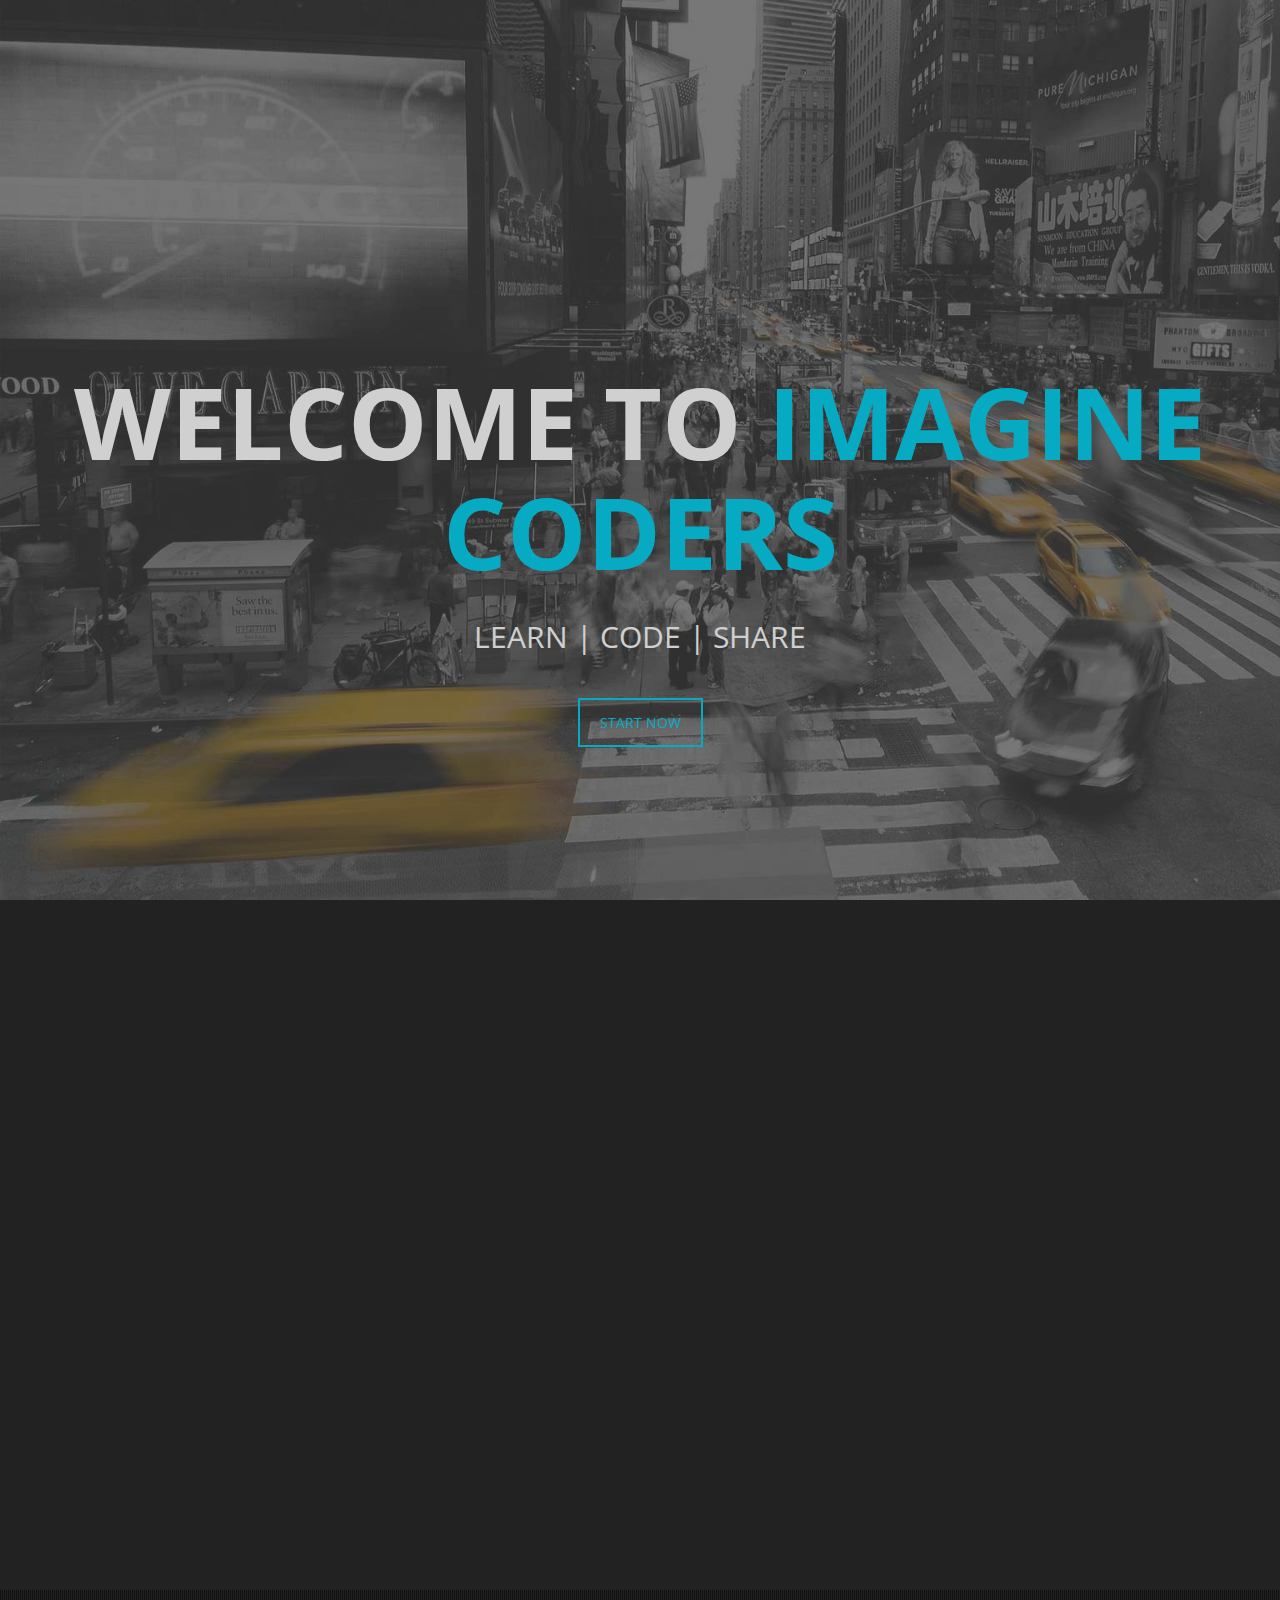
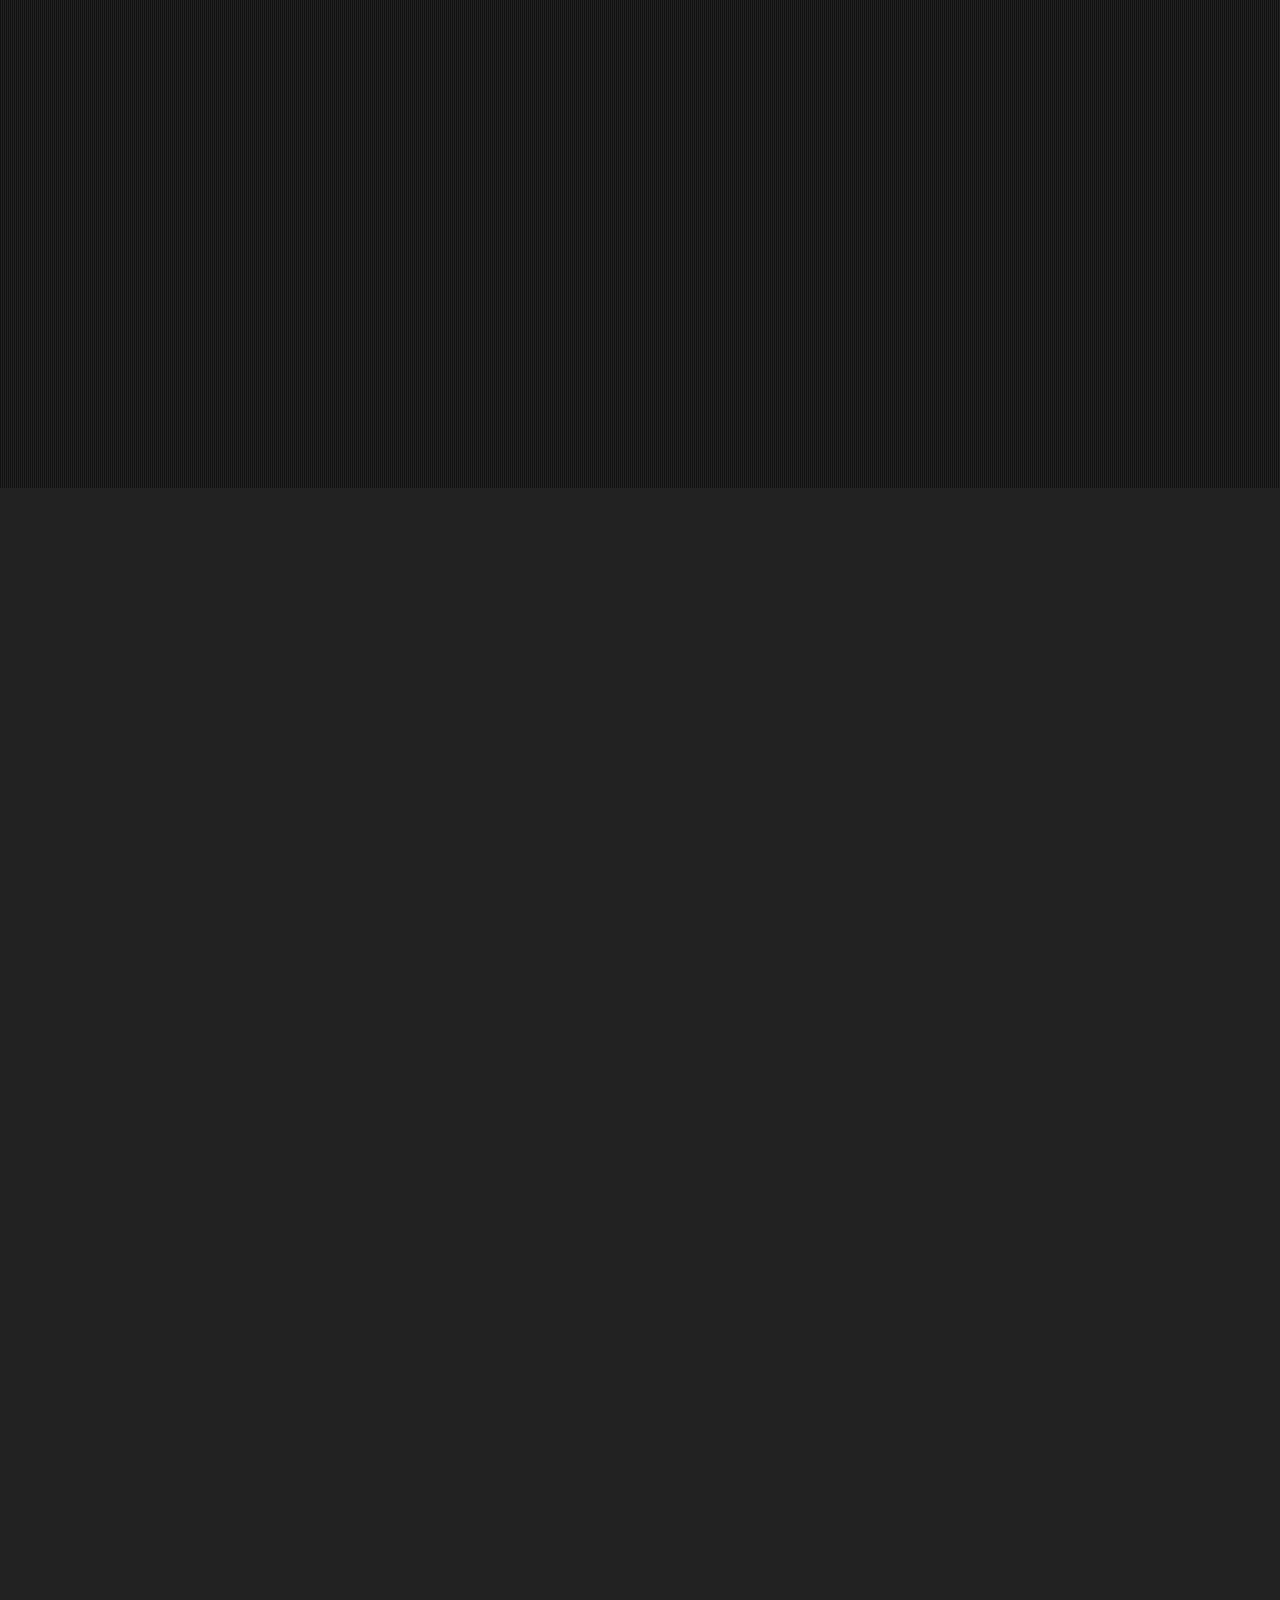
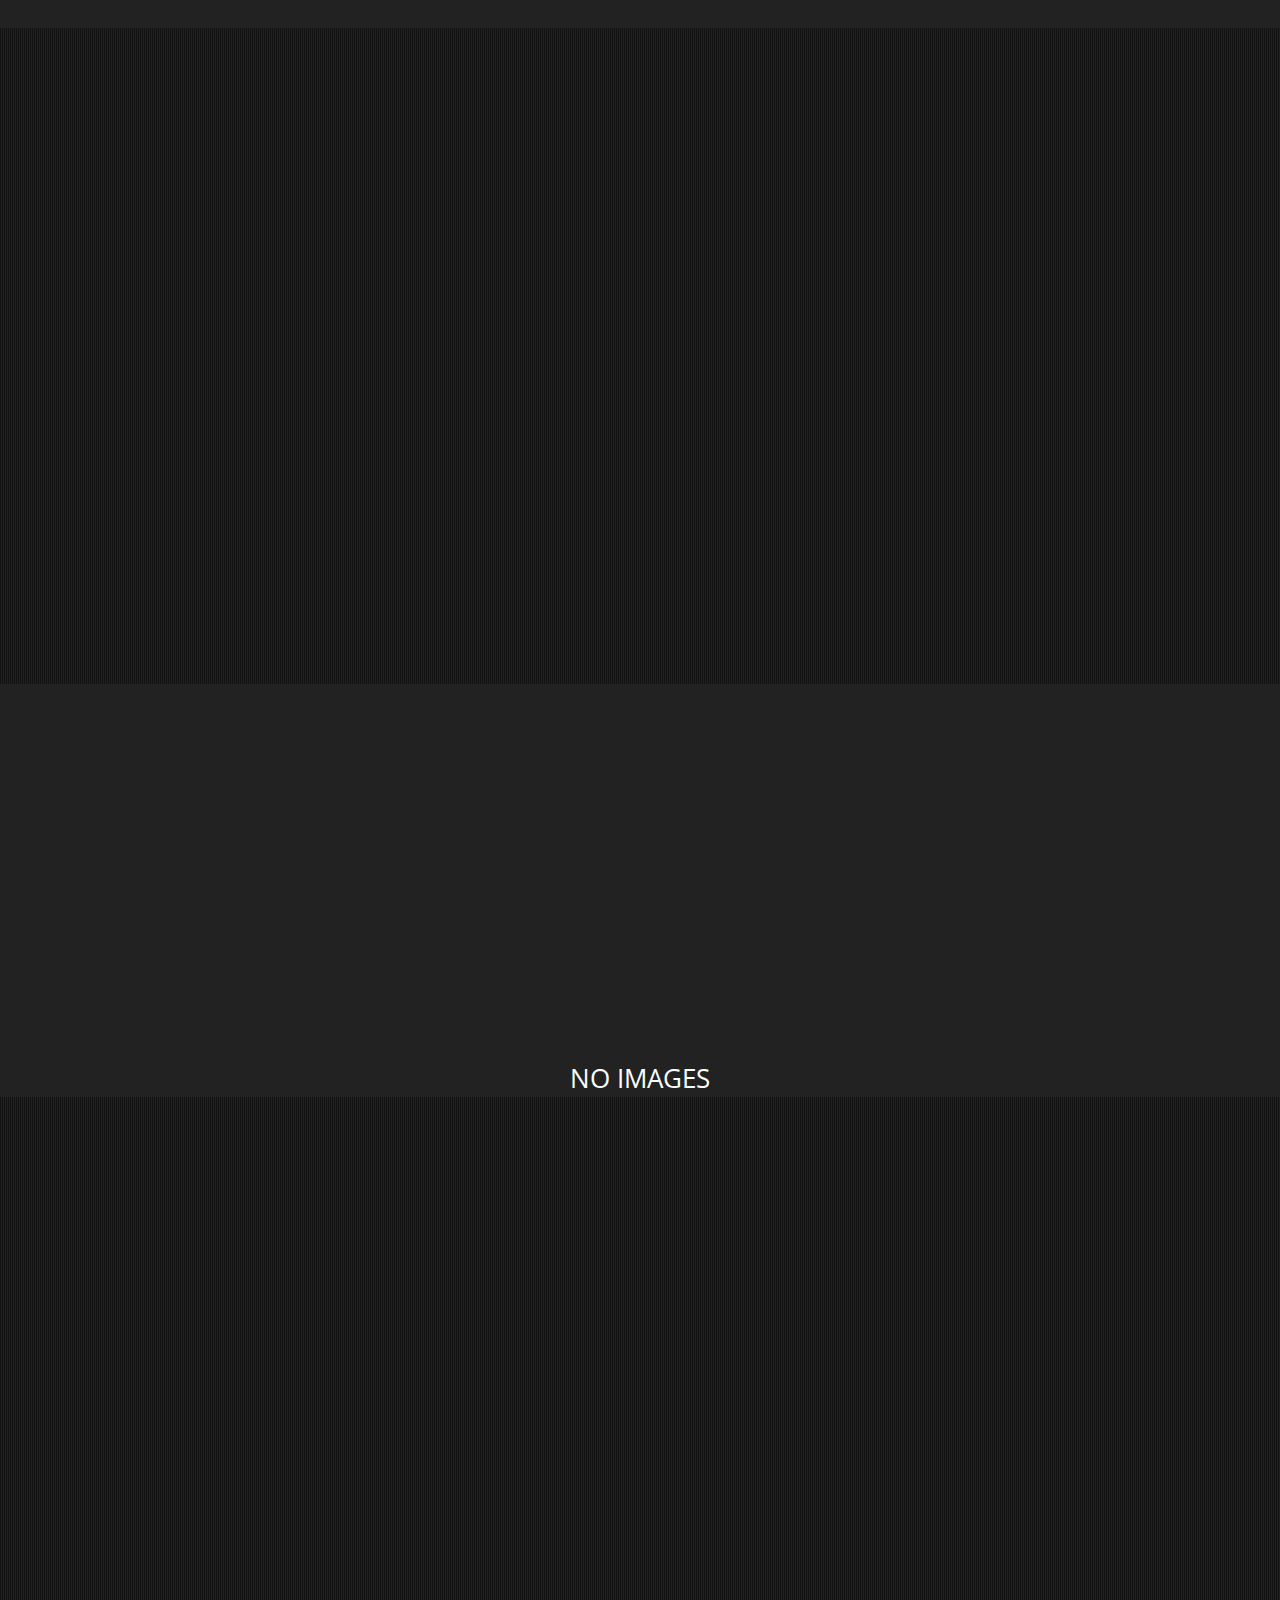
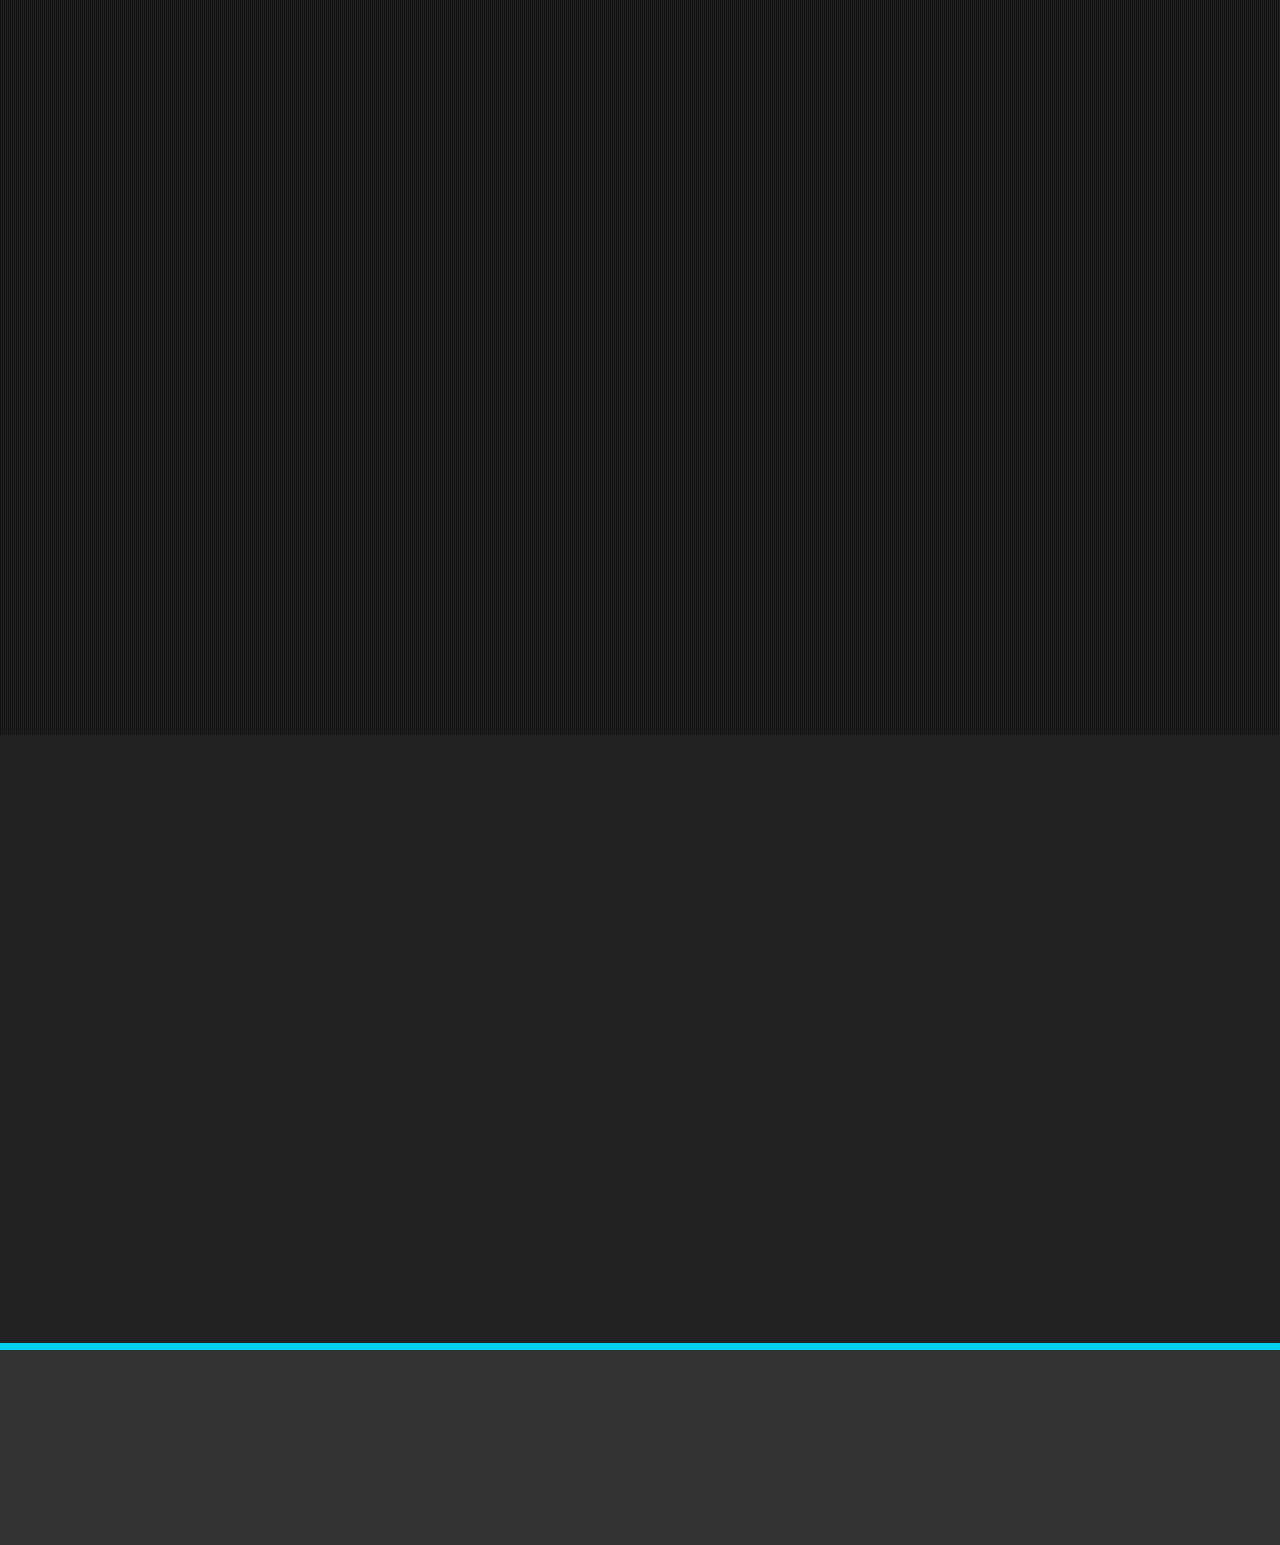
==== index.html @ a23b88d6 "first commit" ====
<!DOCTYPE html>
	<html lang="en">
	<head>
	<meta http-equiv="content-type" content="text/html; charset=UTF-8">
	<meta name="viewport" content="width=device-width, initial-scale=1.0, maximum-scale=1, user-scalable=no">
    <meta charset="utf-8">
    <title>HOME</title>
    <meta name="description" content="Xlight Bootstrap Responsive HTML5/CSS3 Template">
    <meta name="author" content="Andsolutions.it">
    <meta name="description" content="">
	
    <link href="css/bootstrap.min.css" rel="stylesheet">
	<link href="css/bootstrap-theme.min.css" rel="stylesheet">
	<link href="css/animate.min.css" rel="stylesheet" >	
	<link href="css/font-awesome.min.css" rel="stylesheet">	
	<link href="css/prettyPhoto.css" rel="stylesheet">
	
	<link href="css/theme.css" rel="stylesheet">	
	<link href="css/responsive.css" rel="stylesheet">
	<link href="css/colors/blue.css" rel="stylesheet" class="colors">


	<!-- Google Font -->
    <link href='http://fonts.googleapis.com/css?family=Open+Sans:400,700' rel='stylesheet' type='text/css'>
	<link href='http://fonts.googleapis.com/css?family=Open+Sans+Condensed:300,700' rel='stylesheet' type='text/css'>
    
	<!-- Favicons -->
    <link rel="shortcut icon" href="images/ico/favicon1.jpeg">	
    <link rel="apple-touch-icon" href="images/ico/apple-icon.jpeg">
    <link rel="apple-touch-icon" sizes="72x72" href="images/ico/apple-icon.jpeg">
    <link rel="apple-touch-icon" sizes="114x114" href="images/ico/apple-icon.jpeg">
    <link rel="apple-touch-icon" sizes="144x144" href="images/ico/apple-icon.jpeg">

</head>

<body data-spy="scroll" data-target="#mynav" data-offset="85">

<!-- Preloader --> 
<div id="preloader">
	<div id="status">
		<div class="spinner">
			  <div class="rect1"></div>
			  <div class="rect2"></div>
			  <div class="rect3"></div>
			  <div class="rect4"></div>
			  <div class="rect5"></div>
		</div>
	</div>
</div>
<!-- End Preloader -->

<header>

<!-- Bootstrap Menu -->
<div id="navigation">
	<div class="navbar-wrapper">
		<nav class="navbar-inverse navbar-static-top" role="navigation">
			<div class="container">
				<div class="row">
					<div class="navbar-header">
					
						<button type="button" class="navbar-toggle" data-toggle="collapse" data-target=".navbar-collapse">
						<span class="icon-bar"></span>
						<span class="icon-bar"></span>
						<span class="icon-bar"></span>
						</button>
						<a class="navbar-brand" href="#"></a>
						
					</div>
					<div id="mynav" class="navbar-collapse collapse">
						<ul class="nav navbar-nav main-nav-list">
							<li><a href="#home">Home</a></li>
							<li><a href="#about">About</a></li>
							<li><a href="#team">Team</a></li>
							<li><a href="#works">Works</a></li>
							<li><a href="#contacts">Contact</a></li>
							<li><a href="login.html">Admin</a></li>							
						</ul>
					</div>		
				</div>
			</div>
		</nav>
	</div>
</div>
<!-- End Bootstrap Menu -->

<!-- Slider -->
<section id="home">
    <div id="home-slider" class="carousel slide carousel-fade" data-ride="carousel">
        <div class="carousel-inner">
			<div class="item active" style="background-image: url(images/slider/bg-1.jpg)"> <!-- Change Image -->
				<div class="caption">
					<h1 class="animated fadeInLeftBig">Welcome to <strong>IMAGINE CODERS</strong></h1>
					<p class="animated fadeInRightBig">LEARN | CODE | SHARE</p>
					<a data-scroll class="learn-more animated fadeInUpBig" href="#about">Start now</a>
				</div>
			</div>
			<div class="item" style="background-image: url(images/slider/bg-2.jpg)"> <!-- Change Image -->
				<div class="caption">
					<h1 class="animated fadeInLeftBig"><strong>Creative</strong> and passion</h1>
					<p class="animated fadeInRightBig">Built in WEB & HARDWARES</p>
					<a data-scroll class="learn-more animated fadeInUpBig" href="#about">Start now</a>
				</div>
			</div>
			<div class="item" style="background-image: url(images/slider/bg-3.jpg)"> <!-- Change Image -->
				<div class="caption">
					<h1 class="animated fadeInLeftBig">We love <strong>Simplicity</strong></h1>
					<p class="animated fadeInRightBig">Ready to Start</p>
					<a data-scroll class="learn-more animated fadeInUpBig" href="#about">Start now</a>
				</div>
			</div>
        </div>
        <a class="left-control" href="#home-slider" data-slide="prev"><i class="fa fa-angle-left"></i></a>
        <a class="right-control" href="#home-slider" data-slide="next"><i class="fa fa-angle-right"></i></a>
    </div>	
</section>
<!-- End Slider -->

</header>
	
<!-- About Xlight -->
<section class="section-wrapper" id="about">
	<div class="about-us">
		<div class="why-us">	  
			<div class="container">	  
				<div class="row">
					<!-- Block Title -->
					<div class="section-title wow fadeInUp" data-wow-duration="1s" data-wow-delay="300ms">			
						<h1><span>ABOUT IMAGINE CODERS</span></h1>							
					</div>
					<div class="element-title wow fadeInDown" data-wow-duration="1s" data-wow-delay="300ms">			
						<h1>Why Choose Us ?</h1>
						<h3>We Are Crazy <span class="main-color">Developers</span> Who Thinks To Change The <span class="main-color">Future</span></h3>
					</div>
					<!-- End Block Title -->
					<!-- About Us Icons -->
					<div class="wrapper-why-us">
						<div class="col-lg-4 col-sm-4 wow fadeInDown" data-wow-duration="1s" data-wow-delay="300ms">
							<i class="hovicon effect-1 sub-a"><b class="fa fa-flask"></b></i>
							<h2>CREATIVE TEAM</h2>
							<p>We Are Creative Team And Make Creative Things.</p>
						</div>
						<div class="col-lg-4 col-sm-4 wow fadeInDown" data-wow-duration="1s" data-wow-delay="450ms">
							<i class="hovicon effect-1 sub-a"><b class="fa fa-heart-o"></b></i>
							<h2>MODERN DESIGN</h2>
							<p>We Are Customer Friendly. We Can Do Better Above From Your Expectation </p>
						</div>
						<div class="col-lg-4 col-sm-4 wow fadeInDown" data-wow-duration="1s" data-wow-delay="600ms">
							<i class="hovicon effect-1 sub-a"><b class="fa fa-tablet"></b></i>
							<h2>RESPONSIVE PROJECT</h2>
							<p>We Are Responsive Team Make Responcive Projects</p>
						</div>
					</div>
					<!-- End About Us Icons -->
				</div>
			</div>
		</div>
	</div>
	<!-- End About Xlight -->


	<!-- Facts --> 
	<div class="facts parallax">
		<div class="overlay">
			<div class="wrapper-block-facts">
				<div class="container">	  
					<div class="row">
						<div class="element-title">			
							<h1 class="main-color wow fadeInUp" data-wow-duration="1s" data-wow-delay="300ms">Some Fun Facts</h1>
							<h3 class="white-color wow fadeInDown" data-wow-duration="1s" data-wow-delay="300ms">We Are Naughty And Beauty</h3>
						</div>
					</div>
					<div class="row">
						<div class="wrapper-number">	  
							<div class="col-lg-3 col-md-3">
								<div class="number wow fadeInRight" data-wow-duration="1s" data-wow-delay="300ms">
									<p class="timer" data-from="0" data-to="612" data-speed="2000">612</p>								
								</div>
								<div class="number-title wow fadeInDown" data-wow-duration="1s" data-wow-delay="300ms">
									CUPS OF COFFEE
								</div>
							</div>
							<div class="col-lg-3 col-md-3">
								<div class="number wow fadeInRight" data-wow-duration="1s" data-wow-delay="450ms">
									<p class="timer" data-from="0" data-to="0" data-speed="2000">0</p>		
								</div>
								<div class="number-title wow fadeInDown" data-wow-duration="1s" data-wow-delay="450ms">
									HAPPY CLIENTS
								</div>
							</div>
							<div class="col-lg-3 col-md-3">
								<div class="number wow fadeInRight" data-wow-duration="1s" data-wow-delay="600ms">
									<p class="timer" data-from="0" data-to="957" data-speed="2000">300</p>		
								</div>
								<div class="number-title wow fadeInDown" data-wow-duration="1s" data-wow-delay="600ms">
									SONG LISTENED
								</div>
							</div>
							<div class="col-lg-3 col-md-3">
								<div class="number wow fadeInRight" data-wow-duration="1s" data-wow-delay="750ms">
									<p class="timer" data-from="0" data-to="500" data-speed="2000">8912</p>		
								</div>
								<div class="number-title wow fadeInDown" data-wow-duration="1s" data-wow-delay="750ms">
									ROWS OF CODE
								</div>
							</div>
						</div>
					</div>
				</div>
			</div>
		</div>
	</div>
	<!-- End Facts --> 

</section> 
<!-- End About Section --> 

<!-- Team Section --> 
<section class="section-wrapper" id="team">
	<div class="team">
		<!-- Block Title -->
		<div class="meet-the-team">			
			<div class="element-title">			
				<div class="row">	 		
					<div class="container">	 
					<div class="section-title wow fadeInDown" data-wow-duration="1s" data-wow-delay="300ms">			
						<h1><span>MEET THE TEAM</span></h1>								
					</div>					
						<h1 class="wow fadeInUp" data-wow-duration="1s" data-wow-delay="300ms">Our Creative Team</h1>
						<h3 class=" wow fadeInUp" data-wow-duration="1s" data-wow-delay="300ms">This Is Our <span class="main-color">Team</span>, This Is Our <span class="main-color">Family</span></h3>
					</div>
				</div>
			</div>
			<!-- End Block Title -->
			<div class="row">
				<div class="container">	
					<div class="wrapper-team">				
						<div class="col-lg-3 col-md-3">
							<div class="team-member">
								<div class="team-member-holder wow flipInY" data-wow-duration="1s" data-wow-delay="300ms">
									<div class="team-member-image">
										<img src="images/team/sam.jpg" alt="" /> <!-- Change Image -->	
										<div class="team-overlay">
											<div class="img-overlay"></div>
										</div>
										<div class="overlay-content"> 
											<div class="team-member-social-list">
												<a class="team-member-social-list-item" href="#"><i class="fa fa-facebook"></i></a>
												<a class="team-member-social-list-item" href="#"><i class="fa fa-twitter"></i></a>
												<a class="team-member-social-list-item" href="#"><i class="fa fa-envelope"></i></a>
											</div>
											<a class="view-profile profile-read-more" href="#" data-single_url="Admin/sam.html">Profile</a>										
										</div>
									</div>
									<div class="team-member-meta">
										<h4 class="team-member-name"><span class="main-color">S</span>am <span class="main-color">N</span>oyal</h4>
										<div class="team-member-role">CEO & Founder</div>
									</div>
								</div>
							</div>
						</div>
						<div class="col-lg-3 col-md-3">
							<div class="team-member">
								<div class="team-member-holder wow flipInY" data-wow-duration="1s" data-wow-delay="500ms">
									<div class="team-member-image">
										<img src="images/team/sanjay.jpg" alt="" /> <!-- Change Image -->	
										<div class="team-overlay">
											<div class="img-overlay"></div>
										</div>
										<div class="overlay-content"> 
											<div class="team-member-social-list">
												<a class="team-member-social-list-item" href="#"><i class="fa fa-facebook"></i></a>
												<a class="team-member-social-list-item" href="#"><i class="fa fa-twitter"></i></a>
												<a class="team-member-social-list-item" href="#"><i class="fa fa-envelope"></i></a>
											</div>
											<a class="view-profile profile-read-more" href="#" data-single_url="Admin/sanjay.html">Profile</a>										
										</div>
									</div>
									<div class="team-member-meta">
										<h4 class="team-member-name"><span class="main-color">S</span>anjay <span class="main-color">K</span>umar</h4>
										<div class="team-member-role">Android Developer</div>
									</div>
								</div>
							</div>
						</div>
						<div class="col-lg-3 col-md-3">
							<div class="team-member">
								<div class="team-member-holder wow flipInY" data-wow-duration="1s" data-wow-delay="800ms">
									<div class="team-member-image">
										<img src="images/team/swetha.jpg" alt="" /> <!-- Change Image -->	
										<div class="team-overlay">
											<div class="img-overlay"></div>
										</div>
										<div class="overlay-content"> 
											<div class="team-member-social-list">
												<a class="team-member-social-list-item" href="#"><i class="fa fa-facebook"></i></a>
												<a class="team-member-social-list-item" href="#"><i class="fa fa-twitter"></i></a>
												<a class="team-member-social-list-item" href="#"><i class="fa fa-envelope"></i></a>
											</div>
											<a class="view-profile profile-read-more" href="#" data-single_url="Admin/swetha.html">Profile</a>											
										</div>
									</div>
									<div class="team-member-meta">
										<h4 class="team-member-name"><span class="main-color">S</span>wetha</h4>
										<div class="team-member-role">ML & AI Developer</div>
									</div>
								</div>
							</div>
						</div>
						<div class="col-lg-3 col-md-3">
							<div class="team-member">
								<div class="team-member-holder wow flipInY" data-wow-duration="1s" data-wow-delay="1100ms">
									<div class="team-member-image">
										<img src="images/team/pavithra.jpg" alt="" /> <!-- Change Image -->	
										<div class="team-overlay">
											<div class="img-overlay"></div>
										</div>
										<div class="overlay-content"> 
											<div class="team-member-social-list">
												<a class="team-member-social-list-item" href="#"><i class="fa fa-facebook"></i></a>
												<a class="team-member-social-list-item" href="#"><i class="fa fa-twitter"></i></a>
												<a class="team-member-social-list-item" href="#"><i class="fa fa-envelope"></i></a>
											</div>
											<a class="view-profile profile-read-more" href="#" data-single_url="Admin/pavithra.html">Profile</a>										
										</div>
									</div>
									<div class="team-member-meta">
										<h4 class="team-member-name"><span class="main-color">P</span>avithra </h4>
										<div class="team-member-role">Site Manager</div>
									</div>
								</div>
							</div>
						</div>
						<div class="col-lg-3 col-md-3">
							<div class="team-member">
								<div class="team-member-holder wow flipInY" data-wow-duration="1s" data-wow-delay="300ms">
									<div class="team-member-image">
										<img src="images/team/narmadha.jpg" alt="" /> <!-- Change Image -->	
										<div class="team-overlay">
											<div class="img-overlay"></div>
										</div>
										<div class="overlay-content"> 
											<div class="team-member-social-list">
												<a class="team-member-social-list-item" href="#"><i class="fa fa-facebook"></i></a>
												<a class="team-member-social-list-item" href="#"><i class="fa fa-twitter"></i></a>
												<a class="team-member-social-list-item" href="#"><i class="fa fa-envelope"></i></a>
											</div>
											<a class="view-profile profile-read-more" href="#" data-single_url="Admin/narmadha.html">Profile</a>										
										</div>
									</div>
									<div class="team-member-meta">
										<h4 class="team-member-name"><span class="main-color">N</span>armatha </h4>
										<div class="team-member-role">Database Administrator</div>
									</div>
								</div>
							</div>
						</div>
						<div class="col-lg-3 col-md-3">
							<div class="team-member">
								<div class="team-member-holder wow flipInY" data-wow-duration="1s" data-wow-delay="500ms">
									<div class="team-member-image">
										<img src="images/team/sriram.jpg" alt="" /> <!-- Change Image -->	
										<div class="team-overlay">
											<div class="img-overlay"></div>
										</div>
										<div class="overlay-content"> 
											<div class="team-member-social-list">
												<a class="team-member-social-list-item" href="#"><i class="fa fa-facebook"></i></a>
												<a class="team-member-social-list-item" href="#"><i class="fa fa-twitter"></i></a>
												<a class="team-member-social-list-item" href="#"><i class="fa fa-envelope"></i></a>
											</div>
											<a class="view-profile profile-read-more" href="#" data-single_url="Admin/sriram.html">Profile</a>										
										</div>
									</div>
									<div class="team-member-meta">
										<h4 class="team-member-name"><span class="main-color">S</span>riram </h4>
										<div class="team-member-role">Network Manager</div>
									</div>
								</div>
							</div>
						</div>
						<div class="col-lg-3 col-md-3">
							<div class="team-member">
								<div class="team-member-holder wow flipInY" data-wow-duration="1s" data-wow-delay="800ms">
									<div class="team-member-image">
										<img src="images/team/swathi.jpeg" alt="" /> <!-- Change Image -->	
										<div class="team-overlay">
											<div class="img-overlay"></div>
										</div>
										<div class="overlay-content"> 
											<div class="team-member-social-list">
												<a class="team-member-social-list-item" href="#"><i class="fa fa-facebook"></i></a>
												<a class="team-member-social-list-item" href="#"><i class="fa fa-twitter"></i></a>
												<a class="team-member-social-list-item" href="#"><i class="fa fa-envelope"></i></a>
											</div>
											<a class="view-profile profile-read-more" href="#" data-single_url="Admin/swathi.html">Profile</a>											
										</div>
									</div>
									<div class="team-member-meta">
										<h4 class="team-member-name"><span class="main-color">S</span>wathi </h4>
										<div class="team-member-role">IoT Developer</div>
									</div>
								</div>
							</div>
						</div>
						<div class="col-lg-3 col-md-3">
							<div class="team-member">
								<div class="team-member-holder wow flipInY" data-wow-duration="1s" data-wow-delay="1100ms">
									<div class="team-member-image">
										<img src="images/team/vasuki.jpeg" alt="" /> <!-- Change Image -->	
										<div class="team-overlay">
											<div class="img-overlay"></div>
										</div>
										<div class="overlay-content"> 
											<div class="team-member-social-list">
												<a class="team-member-social-list-item" href="#"><i class="fa fa-facebook"></i></a>
												<a class="team-member-social-list-item" href="#"><i class="fa fa-twitter"></i></a>
												<a class="team-member-social-list-item" href="#"><i class="fa fa-envelope"></i></a>
											</div>
											<a class="view-profile profile-read-more" href="#" data-single_url="Admin/vasuki.html">Profile</a>										
										</div>
									</div>
									<div class="team-member-meta">
										<h4 class="team-member-name"><span class="main-color">V</span>asuki </h4>
										<div class="team-member-role">Script Developer</div>
									</div>
								</div>
							</div>
						</div>
					</div>
				</div>
			</div>
		</div>
		<!-- Profile Team -->
		<div id="team-single-wrap">
			<div id="team-single">
			</div>
		</div>
		<!-- End Profile Team -->	
	</div>
	
	<!-- Skills -->
	<div class="skills parallax">
		<div class="overlay">
			<div class="wrapper-block-skills">
				<!-- Block Title -->
				<div class="element-title">	
					<div class="row">	 		
						<div class="container">	 		
							<h1 class="main-color wow fadeInDown" data-wow-duration="1s" data-wow-delay="300ms">OUR CRAZY SKILLS</h1>
							<h3 class="white-color wow fadeInUp" data-wow-duration="1s" data-wow-delay="300ms">We Are Not A Students... We Are Code Legends.</h3>
						</div>
					</div>
				</div>
				<!-- End Block Title -->
				<div class="row">
					<div class="container">	 		
						<div class="wrapper-count">
							<div class="col-lg-3 col-md-3">
								<!-- SKILL ONE -->
								<div class="skill wow fadeInRight" data-wow-duration="1s" data-wow-delay="300ms">
									<input type="text" class="knob" value="80">
									<h4>Web Design</h4>
								</div>
							</div>
							<div class="col-lg-3 col-md-3">
								<!-- SKILL TWO -->
								<div class="skill wow fadeInRight" data-wow-duration="1s" data-wow-delay="500ms">
									<input type="text" class="knob" value="45">
									<h4>Database</h4>
								</div>
							</div>
							<div class="col-lg-3 col-md-3">
								<!-- SKILL THREE -->
								<div class="skill wow fadeInRight" data-wow-duration="1s" data-wow-delay="800ms">
									<input type="text" class="knob" value="70">
									<h4>IoT</h4>
								</div>
							</div>
							<div class="col-lg-3 col-md-3">
								<!-- SKILL Four -->
								<div class="skill wow fadeInRight" data-wow-duration="1s" data-wow-delay="1100ms">
									<input type="text" class="knob" value="50">
									<h4>Robotics</h4>
								</div>
							</div>
							<div class="col-lg-3 col-md-3">
								<!-- SKILL Four -->
								<div class="skill wow fadeInRight" data-wow-duration="1s" data-wow-delay="1100ms">
									<input type="text" class="knob" value="30">
									<h4>Network</h4>
								</div>
							</div>
							<div class="col-lg-3 col-md-3">
								<!-- SKILL Four -->
								<div class="skill wow fadeInRight" data-wow-duration="1s" data-wow-delay="1100ms">
									<input type="text" class="knob" value="70">
									<h4>Java</h4>
								</div>
							</div>
							<div class="col-lg-3 col-md-3">
								<!-- SKILL Four -->
								<div class="skill wow fadeInRight" data-wow-duration="1s" data-wow-delay="1100ms">
									<input type="text" class="knob" value="40">
									<h4>ML</h4>
								</div>
							</div>
							<div class="col-lg-3 col-md-3">
								<!-- SKILL Four -->
								<div class="skill wow fadeInRight" data-wow-duration="1s" data-wow-delay="1100ms">
									<input type="text" class="knob" value="10">
									<h4>AI</h4>
								</div>
							</div>
						</div>
					</div>
				</div>
				</div>
		</div>
	</div>
	<!-- End Skills -->
	
</section> 
<!-- End Team Section --> 


<!-- Works Section --> 
<section class="section-wrapper" id="works">
	<div class="works">
		<!-- Block Title -->	
		<div class="element-title">			
			<div class="row">	 		
				<div class="container">
					<div class="section-title wow fadeInDown" data-wow-duration="1s" data-wow-delay="300ms">			
						<h1><span>OUR Works</span></h1>							
					</div>				
					<h1 class="wow fadeInUp" data-wow-duration="1s" data-wow-delay="300ms">Our Awesome Pictures</h1>
					<h3 class="wow fadeInUp" data-wow-duration="1s" data-wow-delay="300ms">These Are Our <span class="main-color">Works</span>, Made With <span class="main-color">Love & Passion</span></h3>	
				</div>
			</div>
		</div>
		<!-- End Block Title -->
		<div class="row">
			<div class="container-fluid">	 		
				<div class="wrapper-works">
					<div class="portfoliO">
						<ul id="filters" class="wow fadeInRight" data-wow-duration="1s" data-wow-delay="300ms">
						  <li><span class="filter" data-filter=".category-1">IMAGES</span></li>
						</ul>
						<div class="portfolio-wrap">
							<div class="myport wow fadeInDown" data-wow-duration="1s" data-wow-delay="600ms">
								<div class="mix category-1 portfolio" data-myorder="1">
									<div class="img-holder">
										<a class="folio-read-more" href="#" data-single_url="portfolio-single-image.html" title="This is the description">
											<img class="" src="" alt=""> <!-- Change Image -->
											<div class="works-overlay">
												<div class="img-overlay"></div>
											</div>		
											<div class="overlay-content"> 
												<div class="works-overlay-category">IMAGE</div>										
												<div class="works-overlay-text">Single Image</div>										
												<div class="works-overlay-icon"><i class="fa fa-image"></i></div>										
											</div>	
										</a>
									</div>		  
								</div>							
								<div class="gap"></div>
								<div class="gap"></div>
							</div>
						</div>
					</div>		
				</div>
			</div>
		</div>
		<!-- Single Project -->
		<div id="works-single-wrap">
			<div id="works-single">
			</div>
		</div>
		<div class="overlay-content1">
		<div class="works-overlay-category">NO IMAGES</div>
		</div>
		<!-- End Single Project -->	
	</div>

	<!-- Partners -->
	<div class="partners parallax">
		<div class="overlay">
			<div class="wrapper-block-partners">
				<!-- Block Title -->
				<div class="element-title">	
					<div class="row">	 		
						<div class="container">	 		
							<h1 class="main-color wow fadeInDown" data-wow-duration="1s" data-wow-delay="300ms">OUR PARTNERS</h1>
							<h3 class="white-color wow fadeInUp" data-wow-duration="1s" data-wow-delay="300ms">Unity Is Strenght... And My Partners Are More Strenght.</h3>
						</div>
					</div>
				</div>
				<!-- End Block Title -->
				<div class="row">
					<div class="container">	 		
						<div class="wrapper-partners">
							<div class="col-lg-3 col-md-3 partners-img wow fadeInRight" data-wow-duration="1s" data-wow-delay="300ms">
								<a href="#"><img src="" alt=""></a> <!-- Change Image -->
							</div>
						</div>
					</div>
				</div>
				<div class="row">
					<div class="container">	 		
						<div class="wrapper-partners">
							<div class="col-lg-3 col-md-3 partners-img wow fadeInRight" data-wow-duration="1s" data-wow-delay="1100ms">
								<a href="#"><img src="" alt=""></a> <!-- Change Image -->
							</div>
						</div>
					</div>
				</div>
			</div>
		</div>
	</div>
	<!-- End Partners -->

</section> 
<!-- End Works Section -->

	<div class="clients parallax">
		<!-- Block Title -->
		<div class="overlay">
		
		
			<div class="wrapper-block-clients">
				<div class="element-title">	
					<div class="row">	 		
						<div class="container">	 		
							<h1 class="main-color wow fadeInDown" data-wow-duration="1s" data-wow-delay="300ms">OUR HAPPY CLIENTS</h1>
							<h3 class="white-color wow fadeInUp" data-wow-duration="1s" data-wow-delay="300ms">Refelection Of Our Imagine Projects.</h3>
						</div>
					</div>
				</div>
				<!-- End Block Title -->
				<div class="row">
					<div class="container">	 		
						<div class="wrapper-clients wow fadeInDown" data-wow-duration="1s" data-wow-delay="500ms">
							<!-- Start Testimonial Slider -->
							<div class="carousel slide carousel-mod" data-ride="carousel" id="testimonial">
								<div class="carousel-inner">
									<!-- Testimonial #1  -->
									<!-- End Testimonial #1  -->
									<!-- Testimonial #2  -->
									<!-- End Testimonial #2  -->									
									<!-- Testimonial #3  -->
									<!-- End Testimonial #3  -->									
								</div>
								<ol class="carousel-indicators">
									<li data-target="#testimonial" data-slide-to="0" class="active"></li>
									<li data-target="#testimonial" data-slide-to="1"></li>
									<li data-target="#testimonial" data-slide-to="2"></li>
								</ol>
							</div>
						</div>
					</div>
				</div>
			</div>
		</div>
	</div>
	
</section> 

	<div class="stay-in parallax">
		<!-- Block Title -->
		<div class="overlay">
			<div class="wrapper-block-stay-in">
				<div class="element-title">	
					<div class="row">	 		
						<div class="container">	 		
							<h1 class="main-color wow fadeInDown" data-wow-duration="1s" data-wow-delay="300ms">Stay in Touch</h1>
							<h3 class="white-color wow fadeInUp" data-wow-duration="1s" data-wow-delay="300ms">We Can Help Your Future Steps And Make Hard Relationships.</h3>
						</div>
					</div>
				</div>
				<!-- End Block Title -->
				<div class="signup"> 
					<div class="row">
						<div class="container">	 	
							<div class="sign_form wow fadeInLeft" data-wow-duration="1s" data-wow-delay="300ms">
								<!-- SUBSCRIPTION FORM -->
								<form method="post" action="mailpdo1.php">
									<input type="email" name="email" placeholder="Your E-MAIL Please" class="form-control input-box">
									<input type="submit" value="Sign Up">
									<div id="signup-error"></div>
									<p>Promise we do not spam : )</p>
								</form>
								<!-- / END SUBSCRIPTION FORM -->
							</div>
						</div>
					</div>			
				</div>	
							
				<div class="row">		
					<div class="container">	 
						<div class="wrapper-tweet">
							<!-- Twitter -->
							<div class="tweet wow fadeInRight" data-wow-duration="1s" data-wow-delay="700ms">
								<div class="col-sm-8 col-sm-offset-2">
									<div class="twitter-icon text-center">
										<i class="fa fa-twitter"></i>
										<h4>MyWebSite</h4>
									</div>
									<div id="twitter-carousel" class="carousel slide" data-ride="carousel">
										<ol class="carousel-indicators">
											<li data-target="#twitter-carousel" data-slide-to="0" class="active"></li>
											<li data-target="#twitter-carousel" data-slide-to="1"></li>
											<li data-target="#twitter-carousel" data-slide-to="2"></li>
										</ol><!-- /.carousel-indicators -->

										<div class="carousel-inner">
											<div class="item active">
												<p>IMAGINE CODERS Bootstrap Retina Flat One Page Theme <a href="#"><span>#bootstrap #retina</span> #MyWebSite</a></p>
											</div>
											<div class="item">
												<p>IMAGINE CODERS is Fully Responsive Template <a href="#"><span>#simple #elegant #responsive</span> #MyWebSite</a></p>
											</div>
											<div class="item">                                
												<p>IMAGINE CODERS is the best solution for your Agency <a href="#"><span>#onepagetheme #xlight</span> #MyWebSite</a></p>
											</div>
										</div>                        
									</div>
								</div>			
							</div>
							<!-- End Twitter -->	
						</div>
					</div>
				</div>
			</div>
		</div>
	</div>
	
</section> 
<!-- End News Section -->	
	
	
<!-- Contact Section --> 
<section class="section-wrapper" id="contacts">
	<!-- Contacts -->	
	<div class="contacts"> 
	
		<!-- Block Title -->	
		<div class="element-title">			
			<div class="row">	 		
				<div class="container">
					<div class="section-title wow fadeInDown" data-wow-duration="1s" data-wow-delay="300ms">			
						<h1><span>Contact Us</span></h1>							
					</div>				
					<h3 class="wow fadeInUp" data-wow-duration="1s" data-wow-delay="300ms">Contact Our <span class="main-color">Staff </span> to ask to Clarify any doubts</h3>	
				</div>
			</div>
		</div>
		<!-- End Block Title -->	
	
		<div class="container">
			<div class="row">	
				<div class="wrapper-contacts">		
					<div class="contact_form">
						<div class="row">
							<div class="wrapper-contacts-icons">	
								<div class="col-xs-4 wow fadeInRight" data-wow-duration="1s" data-wow-delay="300ms">	
									<i class="fa fa-map-marker"></i>
									<div class="">Nandha College Of Technology</div>
									<div class="">Erode, Tamilnadu, India</div>
								</div>								
								<div class="col-xs-4 wow fadeInRight" data-wow-duration="1s" data-wow-delay="450ms">	
									<i class="fa fa-mobile-phone"></i>
									<div class="">Working Days : Mon - Sat Time : 08:00 Am To 10:00 PM</div>
									<div class="">+91 8682865100</div>
								</div>
								<div class="col-xs-4 wow fadeInRight" data-wow-duration="1s" data-wow-delay="600ms">	
									<i class="fa fa-envelope-o"></i>
									<div class="">Feel Free to Email Us</div>
									<div class="">imaginecodersteam@gmail.com</div>
								</div>								
								
							</div>								
						</div>								
						<div class="row wow fadeInRight" data-wow-duration="1s" data-wow-delay="800ms">
							<!-- Start contact-form -->	
							<form method="post" action="mailpdo.php">
								<div class="col-lg-6 col-sm-6">				
									<div class="form-group">
										<input type="text" name="name" class="form-control" placeholder="Your name">
									</div>
									<div class="form-group">
										<input type="email" name="email" class="form-control" placeholder="Your email address">
									</div>
									<div class="form-group">
										<input type="text" name="subject" class="form-control" placeholder="Subject">
									</div>
								</div>
								<div class="col-lg-6 col-sm-6">				
									<div class="form-group">
										<textarea  name="message" class="form-control" placeholder="Your message" rows="8"></textarea>
									</div>
									<div id="output"></div>
									<input type="submit" class="" value="Submit">
								</div>
							</form>
							<!-- End contact-form -->
						</div>
					</div>
				</div>
			</div>
		</div>
	</div>
	<!-- End Contacts -->	
	
</section> 
<!-- End Contact Section -->		
	
<!-- Footer -->
<div class="bottom-footer">
	<div class="container"> 
		<div class="bottom-footer-center wow fadeInDown" data-wow-duration="1s" data-wow-delay="300ms">
			<ul class="bottom-social-icons">
				<li><a href="https://www.facebook.com/pages/create/get_started/?step=profile_picture&page_id=115450849829534&event=redirection_from_page_timeline"><i class="fa fa-facebook"></i></a></li>
				<li><a href="https://twitter.com/CodersImagine"><i class="fa fa-twitter"></i></a></li>
				<li><a href="https://github.com/ImagineCodersTeam"><i class="fa fa-github"></i></a></li>
				<li><a href="https://www.instagram.com/imaginecoders/"><i class="fa fa-instagram"></i></a></li>
			</ul>
		</div>	
		<div class="bottom-footer-left wow fadeInUp" data-wow-duration="1s" data-wow-delay="450ms">
			<p><span>&#169; Copyright 2019 IMAGINE CODERS</span></p>
		</div>		  
	</div>
</div>
<!-- End Footer -->		

<!-- Scroll to Top  -->
<a href="#" class="scroll-up"><i class="fa fa-arrow-up"></i></a>
<!-- End Scroll To Top  -->
	
	
    <!-- Bootstrap core JavaScript
    ================================================== -->
    <!-- Placed at the end of the document so the pages load faster -->
	<script src="js/jquery.min.js"></script>
	<script src="js/bootstrap.min.js"></script>
	<script src="js/retina.min.js"></script>
	<script src="js/jquery.easing.min.js"></script>
	<script src="js/wow.min.js"></script>	
	<script src="js/waypoints.min.js"></script>	
	<script src="js/jquery.countTo.js"></script>
	<script src="js/jquery.mixitup.min.js"></script>
	<script src="js/jquery.prettyPhoto.js"></script>	
	<script src="js/jquery.knob.min.js"></script>	
	<script src="js/jquery.validate.min.js"></script>
	<script src="js/custom.js"></script>
  
</body>
</html>
---- css/prettyPhoto.css ----
div.pp_default .pp_top,div.pp_default .pp_top .pp_middle,div.pp_default .pp_top .pp_left,div.pp_default .pp_top .pp_right,div.pp_default .pp_bottom,div.pp_default .pp_bottom .pp_left,div.pp_default .pp_bottom .pp_middle,div.pp_default .pp_bottom .pp_right{height:13px}
div.pp_default .pp_top .pp_left{background:url(../images/prettyPhoto/default/sprite.png) -78px -93px no-repeat}
div.pp_default .pp_top .pp_middle{background:url(../images/prettyPhoto/default/sprite_x.png) top left repeat-x}
div.pp_default .pp_top .pp_right{background:url(../images/prettyPhoto/default/sprite.png) -112px -93px no-repeat}
div.pp_default .pp_content .ppt{color:#f8f8f8}
div.pp_default .pp_content_container .pp_left{background:url(../images/prettyPhoto/default/sprite_y.png) -7px 0 repeat-y;padding-left:13px}
div.pp_default .pp_content_container .pp_right{background:url(../images/prettyPhoto/default/sprite_y.png) top right repeat-y;padding-right:13px}
div.pp_default .pp_next:hover{background:url(../images/prettyPhoto/default/sprite_next.png) center right no-repeat;cursor:pointer}
div.pp_default .pp_previous:hover{background:url(../images/prettyPhoto/default/sprite_prev.png) center left no-repeat;cursor:pointer}
div.pp_default .pp_expand{background:url(../images/prettyPhoto/default/sprite.png) 0 -29px no-repeat;cursor:pointer;width:28px;height:28px}
div.pp_default .pp_expand:hover{background:url(../images/prettyPhoto/default/sprite.png) 0 -56px no-repeat;cursor:pointer}
div.pp_default .pp_contract{background:url(../images/prettyPhoto/default/sprite.png) 0 -84px no-repeat;cursor:pointer;width:28px;height:28px}
div.pp_default .pp_contract:hover{background:url(../images/prettyPhoto/default/sprite.png) 0 -113px no-repeat;cursor:pointer}
div.pp_default .pp_close{width:30px;height:30px;background:url(../images/prettyPhoto/default/sprite.png) 2px 1px no-repeat;cursor:pointer}
div.pp_default .pp_gallery ul li a{background:url(../images/prettyPhoto/default/default_thumb.png) center center #f8f8f8;border:1px solid #aaa}
div.pp_default .pp_social{margin-top:7px}
div.pp_default .pp_gallery a.pp_arrow_previous,div.pp_default .pp_gallery a.pp_arrow_next{position:static;left:auto}
div.pp_default .pp_nav .pp_play,div.pp_default .pp_nav .pp_pause{background:url(../images/prettyPhoto/default/sprite.png) -51px 1px no-repeat;height:30px;width:30px}
div.pp_default .pp_nav .pp_pause{background-position:-51px -29px}
div.pp_default a.pp_arrow_previous,div.pp_default a.pp_arrow_next{background:url(../images/prettyPhoto/default/sprite.png) -31px -3px no-repeat;height:20px;width:20px;margin:4px 0 0}
div.pp_default a.pp_arrow_next{left:52px;background-position:-82px -3px}
div.pp_default .pp_content_container .pp_details{margin-top:5px}
div.pp_default .pp_nav{clear:none;height:30px;width:110px;position:relative}
div.pp_default .pp_nav .currentTextHolder{font-family:Georgia;font-style:italic;color:#999;font-size:11px;left:75px;line-height:25px;position:absolute;top:2px;margin:0;padding:0 0 0 10px}
div.pp_default .pp_close:hover,div.pp_default .pp_nav .pp_play:hover,div.pp_default .pp_nav .pp_pause:hover,div.pp_default .pp_arrow_next:hover,div.pp_default .pp_arrow_previous:hover{opacity:0.7}
div.pp_default .pp_description{font-size:11px;font-weight:700;line-height:14px;margin:5px 50px 5px 0}
div.pp_default .pp_bottom .pp_left{background:url(../images/prettyPhoto/default/sprite.png) -78px -127px no-repeat}
div.pp_default .pp_bottom .pp_middle{background:url(../images/prettyPhoto/default/sprite_x.png) bottom left repeat-x}
div.pp_default .pp_bottom .pp_right{background:url(../images/prettyPhoto/default/sprite.png) -112px -127px no-repeat}
div.pp_default .pp_loaderIcon{background:url(../images/prettyPhoto/default/loader.gif) center center no-repeat}
div.light_rounded .pp_top .pp_left{background:url(../images/prettyPhoto/light_rounded/sprite.png) -88px -53px no-repeat}
div.light_rounded .pp_top .pp_right{background:url(../images/prettyPhoto/light_rounded/sprite.png) -110px -53px no-repeat}
div.light_rounded .pp_next:hover{background:url(../images/prettyPhoto/light_rounded/btnNext.png) center right no-repeat;cursor:pointer}
div.light_rounded .pp_previous:hover{background:url(../images/prettyPhoto/light_rounded/btnPrevious.png) center left no-repeat;cursor:pointer}
div.light_rounded .pp_expand{background:url(../images/prettyPhoto/light_rounded/sprite.png) -31px -26px no-repeat;cursor:pointer}
div.light_rounded .pp_expand:hover{background:url(../images/prettyPhoto/light_rounded/sprite.png) -31px -47px no-repeat;cursor:pointer}
div.light_rounded .pp_contract{background:url(../images/prettyPhoto/light_rounded/sprite.png) 0 -26px no-repeat;cursor:pointer}
div.light_rounded .pp_contract:hover{background:url(../images/prettyPhoto/light_rounded/sprite.png) 0 -47px no-repeat;cursor:pointer}
div.light_rounded .pp_close{width:75px;height:22px;background:url(../images/prettyPhoto/light_rounded/sprite.png) -1px -1px no-repeat;cursor:pointer}
div.light_rounded .pp_nav .pp_play{background:url(../images/prettyPhoto/light_rounded/sprite.png) -1px -100px no-repeat;height:15px;width:14px}
div.light_rounded .pp_nav .pp_pause{background:url(../images/prettyPhoto/light_rounded/sprite.png) -24px -100px no-repeat;height:15px;width:14px}
div.light_rounded .pp_arrow_previous{background:url(../images/prettyPhoto/light_rounded/sprite.png) 0 -71px no-repeat}
div.light_rounded .pp_arrow_next{background:url(../images/prettyPhoto/light_rounded/sprite.png) -22px -71px no-repeat}
div.light_rounded .pp_bottom .pp_left{background:url(../images/prettyPhoto/light_rounded/sprite.png) -88px -80px no-repeat}
div.light_rounded .pp_bottom .pp_right{background:url(../images/prettyPhoto/light_rounded/sprite.png) -110px -80px no-repeat}
div.dark_rounded .pp_top .pp_left{background:url(../images/prettyPhoto/dark_rounded/sprite.png) -88px -53px no-repeat}
div.dark_rounded .pp_top .pp_right{background:url(../images/prettyPhoto/dark_rounded/sprite.png) -110px -53px no-repeat}
div.dark_rounded .pp_content_container .pp_left{background:url(../images/prettyPhoto/dark_rounded/contentPattern.png) top left repeat-y}
div.dark_rounded .pp_content_container .pp_right{background:url(../images/prettyPhoto/dark_rounded/contentPattern.png) top right repeat-y}
div.dark_rounded .pp_next:hover{background:url(../images/prettyPhoto/dark_rounded/btnNext.png) center right no-repeat;cursor:pointer}
div.dark_rounded .pp_previous:hover{background:url(../images/prettyPhoto/dark_rounded/btnPrevious.png) center left no-repeat;cursor:pointer}
div.dark_rounded .pp_expand{background:url(../images/prettyPhoto/dark_rounded/sprite.png) -31px -26px no-repeat;cursor:pointer}
div.dark_rounded .pp_expand:hover{background:url(../images/prettyPhoto/dark_rounded/sprite.png) -31px -47px no-repeat;cursor:pointer}
div.dark_rounded .pp_contract{background:url(../images/prettyPhoto/dark_rounded/sprite.png) 0 -26px no-repeat;cursor:pointer}
div.dark_rounded .pp_contract:hover{background:url(../images/prettyPhoto/dark_rounded/sprite.png) 0 -47px no-repeat;cursor:pointer}
div.dark_rounded .pp_close{width:75px;height:22px;background:url(../images/prettyPhoto/dark_rounded/sprite.png) -1px -1px no-repeat;cursor:pointer}
div.dark_rounded .pp_description{margin-right:85px;color:#fff}
div.dark_rounded .pp_nav .pp_play{background:url(../images/prettyPhoto/dark_rounded/sprite.png) -1px -100px no-repeat;height:15px;width:14px}
div.dark_rounded .pp_nav .pp_pause{background:url(../images/prettyPhoto/dark_rounded/sprite.png) -24px -100px no-repeat;height:15px;width:14px}
div.dark_rounded .pp_arrow_previous{background:url(../images/prettyPhoto/dark_rounded/sprite.png) 0 -71px no-repeat}
div.dark_rounded .pp_arrow_next{background:url(../images/prettyPhoto/dark_rounded/sprite.png) -22px -71px no-repeat}
div.dark_rounded .pp_bottom .pp_left{background:url(../images/prettyPhoto/dark_rounded/sprite.png) -88px -80px no-repeat}
div.dark_rounded .pp_bottom .pp_right{background:url(../images/prettyPhoto/dark_rounded/sprite.png) -110px -80px no-repeat}
div.dark_rounded .pp_loaderIcon{background:url(../images/prettyPhoto/dark_rounded/loader.gif) center center no-repeat}
div.dark_square .pp_left,div.dark_square .pp_middle,div.dark_square .pp_right,div.dark_square .pp_content{background:#000}
div.dark_square .pp_description{color:#fff;margin:0 85px 0 0}
div.dark_square .pp_loaderIcon{background:url(../images/prettyPhoto/dark_square/loader.gif) center center no-repeat}
div.dark_square .pp_expand{background:url(../images/prettyPhoto/dark_square/sprite.png) -31px -26px no-repeat;cursor:pointer}
div.dark_square .pp_expand:hover{background:url(../images/prettyPhoto/dark_square/sprite.png) -31px -47px no-repeat;cursor:pointer}
div.dark_square .pp_contract{background:url(../images/prettyPhoto/dark_square/sprite.png) 0 -26px no-repeat;cursor:pointer}
div.dark_square .pp_contract:hover{background:url(../images/prettyPhoto/dark_square/sprite.png) 0 -47px no-repeat;cursor:pointer}
div.dark_square .pp_close{width:75px;height:22px;background:url(../images/prettyPhoto/dark_square/sprite.png) -1px -1px no-repeat;cursor:pointer}
div.dark_square .pp_nav{clear:none}
div.dark_square .pp_nav .pp_play{background:url(../images/prettyPhoto/dark_square/sprite.png) -1px -100px no-repeat;height:15px;width:14px}
div.dark_square .pp_nav .pp_pause{background:url(../images/prettyPhoto/dark_square/sprite.png) -24px -100px no-repeat;height:15px;width:14px}
div.dark_square .pp_arrow_previous{background:url(../images/prettyPhoto/dark_square/sprite.png) 0 -71px no-repeat}
div.dark_square .pp_arrow_next{background:url(../images/prettyPhoto/dark_square/sprite.png) -22px -71px no-repeat}
div.dark_square .pp_next:hover{background:url(../images/prettyPhoto/dark_square/btnNext.png) center right no-repeat;cursor:pointer}
div.dark_square .pp_previous:hover{background:url(../images/prettyPhoto/dark_square/btnPrevious.png) center left no-repeat;cursor:pointer}
div.light_square .pp_expand{background:url(../images/prettyPhoto/light_square/sprite.png) -31px -26px no-repeat;cursor:pointer}
div.light_square .pp_expand:hover{background:url(../images/prettyPhoto/light_square/sprite.png) -31px -47px no-repeat;cursor:pointer}
div.light_square .pp_contract{background:url(../images/prettyPhoto/light_square/sprite.png) 0 -26px no-repeat;cursor:pointer}
div.light_square .pp_contract:hover{background:url(../images/prettyPhoto/light_square/sprite.png) 0 -47px no-repeat;cursor:pointer}
div.light_square .pp_close{width:75px;height:22px;background:url(../images/prettyPhoto/light_square/sprite.png) -1px -1px no-repeat;cursor:pointer}
div.light_square .pp_nav .pp_play{background:url(../images/prettyPhoto/light_square/sprite.png) -1px -100px no-repeat;height:15px;width:14px}
div.light_square .pp_nav .pp_pause{background:url(../images/prettyPhoto/light_square/sprite.png) -24px -100px no-repeat;height:15px;width:14px}
div.light_square .pp_arrow_previous{background:url(../images/prettyPhoto/light_square/sprite.png) 0 -71px no-repeat}
div.light_square .pp_arrow_next{background:url(../images/prettyPhoto/light_square/sprite.png) -22px -71px no-repeat}
div.light_square .pp_next:hover{background:url(../images/prettyPhoto/light_square/btnNext.png) center right no-repeat;cursor:pointer}
div.light_square .pp_previous:hover{background:url(../images/prettyPhoto/light_square/btnPrevious.png) center left no-repeat;cursor:pointer}
div.facebook .pp_top .pp_left{background:url(../images/prettyPhoto/facebook/sprite.png) -88px -53px no-repeat}
div.facebook .pp_top .pp_middle{background:url(../images/prettyPhoto/facebook/contentPatternTop.png) top left repeat-x}
div.facebook .pp_top .pp_right{background:url(../images/prettyPhoto/facebook/sprite.png) -110px -53px no-repeat}
div.facebook .pp_content_container .pp_left{background:url(../images/prettyPhoto/facebook/contentPatternLeft.png) top left repeat-y}
div.facebook .pp_content_container .pp_right{background:url(../images/prettyPhoto/facebook/contentPatternRight.png) top right repeat-y}
div.facebook .pp_expand{background:url(../images/prettyPhoto/facebook/sprite.png) -31px -26px no-repeat;cursor:pointer}
div.facebook .pp_expand:hover{background:url(../images/prettyPhoto/facebook/sprite.png) -31px -47px no-repeat;cursor:pointer}
div.facebook .pp_contract{background:url(../images/prettyPhoto/facebook/sprite.png) 0 -26px no-repeat;cursor:pointer}
div.facebook .pp_contract:hover{background:url(../images/prettyPhoto/facebook/sprite.png) 0 -47px no-repeat;cursor:pointer}
div.facebook .pp_close{width:22px;height:22px;background:url(../images/prettyPhoto/facebook/sprite.png) -1px -1px no-repeat;cursor:pointer}
div.facebook .pp_description{margin:0 37px 0 0}
div.facebook .pp_loaderIcon{background:url(../images/prettyPhoto/facebook/loader.gif) center center no-repeat}
div.facebook .pp_arrow_previous{background:url(../images/prettyPhoto/facebook/sprite.png) 0 -71px no-repeat;height:22px;margin-top:0;width:22px}
div.facebook .pp_arrow_previous.disabled{background-position:0 -96px;cursor:default}
div.facebook .pp_arrow_next{background:url(../images/prettyPhoto/facebook/sprite.png) -32px -71px no-repeat;height:22px;margin-top:0;width:22px}
div.facebook .pp_arrow_next.disabled{background-position:-32px -96px;cursor:default}
div.facebook .pp_nav{margin-top:0}
div.facebook .pp_nav p{font-size:15px;padding:0 3px 0 4px}
div.facebook .pp_nav .pp_play{background:url(../images/prettyPhoto/facebook/sprite.png) -1px -123px no-repeat;height:22px;width:22px}
div.facebook .pp_nav .pp_pause{background:url(../images/prettyPhoto/facebook/sprite.png) -32px -123px no-repeat;height:22px;width:22px}
div.facebook .pp_next:hover{background:url(../images/prettyPhoto/facebook/btnNext.png) center right no-repeat;cursor:pointer}
div.facebook .pp_previous:hover{background:url(../images/prettyPhoto/facebook/btnPrevious.png) center left no-repeat;cursor:pointer}
div.facebook .pp_bottom .pp_left{background:url(../images/prettyPhoto/facebook/sprite.png) -88px -80px no-repeat}
div.facebook .pp_bottom .pp_middle{background:url(../images/prettyPhoto/facebook/contentPatternBottom.png) top left repeat-x}
div.facebook .pp_bottom .pp_right{background:url(../images/prettyPhoto/facebook/sprite.png) -110px -80px no-repeat}
div.pp_pic_holder a:focus{outline:none}
div.pp_overlay{background:#000;display:none;left:0;position:absolute;top:0;width:100%;z-index:9500}
div.pp_pic_holder{display:none;position:absolute;width:100px;z-index:10000}
.pp_content{height:40px;min-width:40px}
* html .pp_content{width:40px}
.pp_content_container{position:relative;text-align:left;width:100%}
.pp_content_container .pp_left{padding-left:20px}
.pp_content_container .pp_right{padding-right:20px}
.pp_content_container .pp_details{float:left;margin:10px 0 2px}
.pp_description{display:none;margin:0}
.pp_social{float:left;margin:0}
.pp_social .facebook{float:left;margin-left:5px;width:55px;overflow:hidden}
.pp_social .twitter{float:left}
.pp_nav{clear:right;float:left;margin:3px 10px 0 0}
.pp_nav p{float:left;white-space:nowrap;margin:2px 4px}
.pp_nav .pp_play,.pp_nav .pp_pause{float:left;margin-right:4px;text-indent:-10000px}
a.pp_arrow_previous,a.pp_arrow_next{display:block;float:left;height:15px;margin-top:3px;overflow:hidden;text-indent:-10000px;width:14px}
.pp_hoverContainer{position:absolute;top:0;width:100%;z-index:2000}
.pp_gallery{display:none;left:50%;margin-top:-50px;position:absolute;z-index:10000}
.pp_gallery div{float:left;overflow:hidden;position:relative}
.pp_gallery ul{float:left;height:35px;position:relative;white-space:nowrap;margin:0 0 0 5px;padding:0}
.pp_gallery ul a{border:1px rgba(0,0,0,0.5) solid;display:block;float:left;height:33px;overflow:hidden}
.pp_gallery ul a img{border:0}
.pp_gallery li{display:block;float:left;margin:0 5px 0 0;padding:0}
.pp_gallery li.default a{background:url(../images/prettyPhoto/facebook/default_thumbnail.gif) 0 0 no-repeat;display:block;height:33px;width:50px}
.pp_gallery .pp_arrow_previous,.pp_gallery .pp_arrow_next{margin-top:7px!important}
a.pp_next{background:url(../images/prettyPhoto/light_rounded/btnNext.png) 10000px 10000px no-repeat;display:block;float:right;height:100%;text-indent:-10000px;width:49%}
a.pp_previous{background:url(../images/prettyPhoto/light_rounded/btnNext.png) 10000px 10000px no-repeat;display:block;float:left;height:100%;text-indent:-10000px;width:49%}
a.pp_expand,a.pp_contract{cursor:pointer;display:none;height:20px;position:absolute;right:30px;text-indent:-10000px;top:10px;width:20px;z-index:20000}
a.pp_close{position:absolute;right:0;top:0;display:block;line-height:22px;text-indent:-10000px}
.pp_loaderIcon{display:block;height:24px;left:50%;position:absolute;top:50%;width:24px;margin:-12px 0 0 -12px}
#pp_full_res{line-height:1!important}
#pp_full_res .pp_inline{text-align:left}
#pp_full_res .pp_inline p{margin:0 0 15px}
div.ppt{color:#fff;display:none;font-size:17px;z-index:9999;margin:0 0 5px 15px}
div.pp_default .pp_content,div.light_rounded .pp_content{background-color:#fff}
div.pp_default #pp_full_res .pp_inline,div.light_rounded .pp_content .ppt,div.light_rounded #pp_full_res .pp_inline,div.light_square .pp_content .ppt,div.light_square #pp_full_res .pp_inline,div.facebook .pp_content .ppt,div.facebook #pp_full_res .pp_inline{color:#000}
div.pp_default .pp_gallery ul li a:hover,div.pp_default .pp_gallery ul li.selected a,.pp_gallery ul a:hover,.pp_gallery li.selected a{border-color:#fff}
div.pp_default .pp_details,div.light_rounded .pp_details,div.dark_rounded .pp_details,div.dark_square .pp_details,div.light_square .pp_details,div.facebook .pp_details{position:relative}
div.light_rounded .pp_top .pp_middle,div.light_rounded .pp_content_container .pp_left,div.light_rounded .pp_content_container .pp_right,div.light_rounded .pp_bottom .pp_middle,div.light_square .pp_left,div.light_square .pp_middle,div.light_square .pp_right,div.light_square .pp_content,div.facebook .pp_content{background:#fff}
div.light_rounded .pp_description,div.light_square .pp_description{margin-right:85px}
div.light_rounded .pp_gallery a.pp_arrow_previous,div.light_rounded .pp_gallery a.pp_arrow_next,div.dark_rounded .pp_gallery a.pp_arrow_previous,div.dark_rounded .pp_gallery a.pp_arrow_next,div.dark_square .pp_gallery a.pp_arrow_previous,div.dark_square .pp_gallery a.pp_arrow_next,div.light_square .pp_gallery a.pp_arrow_previous,div.light_square .pp_gallery a.pp_arrow_next{margin-top:12px!important}
div.light_rounded .pp_arrow_previous.disabled,div.dark_rounded .pp_arrow_previous.disabled,div.dark_square .pp_arrow_previous.disabled,div.light_square .pp_arrow_previous.disabled{background-position:0 -87px;cursor:default}
div.light_rounded .pp_arrow_next.disabled,div.dark_rounded .pp_arrow_next.disabled,div.dark_square .pp_arrow_next.disabled,div.light_square .pp_arrow_next.disabled{background-position:-22px -87px;cursor:default}
div.light_rounded .pp_loaderIcon,div.light_square .pp_loaderIcon{background:url(../images/prettyPhoto/light_rounded/loader.gif) center center no-repeat}
div.dark_rounded .pp_top .pp_middle,div.dark_rounded .pp_content,div.dark_rounded .pp_bottom .pp_middle{background:url(../images/prettyPhoto/dark_rounded/contentPattern.png) top left repeat}
div.dark_rounded .currentTextHolder,div.dark_square .currentTextHolder{color:#c4c4c4}
div.dark_rounded #pp_full_res .pp_inline,div.dark_square #pp_full_res .pp_inline{color:#fff}
.pp_top,.pp_bottom{height:20px;position:relative}
* html .pp_top,* html .pp_bottom{padding:0 20px}
.pp_top .pp_left,.pp_bottom .pp_left{height:20px;left:0;position:absolute;width:20px}
.pp_top .pp_middle,.pp_bottom .pp_middle{height:20px;left:20px;position:absolute;right:20px}
* html .pp_top .pp_middle,* html .pp_bottom .pp_middle{left:0;position:static}
.pp_top .pp_right,.pp_bottom .pp_right{height:20px;left:auto;position:absolute;right:0;top:0;width:20px}
.pp_fade,.pp_gallery li.default a img{display:none}
---- css/theme.css ----
/*
  Theme Name: Xlight
  Theme Uri: http://www.Andsolutions.it
  Author: Andsolutions
  Author Uri: http://www.Andsolutions.it
  Description: Onepage Site Template
  Version: 1.0
  */

/*************************
*******Typography******
**************************/

html, body {
	font-family: 'Open Sans', sans-serif;
	background:#222222;
	color: #f7f7f7;
	margin:0; 
	padding:0;
	width:100%; 
	overflow-x: hidden;
	text-align: center;
	-webkit-font-smoothing: antialiased;
	-webkit-text-stroke: rgba(255,255,255,0.01) 0.1px;
	-webkit-text-stroke-width: 0.1px;
}

a:visited, a:focus{color: none;}

ol, ul {
    list-style: none outside none;
    margin: 0;
    padding: 0;
}


.btn {
	box-shadow: 0 12px 19px rgba(0, 0, 0, 0.1) inset, 0 1px 7px rgba(255, 255, 255, 0.2);
    -moz-user-select: none;
    background-image: none;
	color: #fff;
    border: 1px solid transparent;
    border-radius: 0;
    cursor: pointer;
    display: inline-block;
    font-size: 14px;
    font-weight: normal;
    line-height: 1.42857;
    margin-bottom: 0;
    padding: 11px 20px;
    text-align: center;
    vertical-align: middle;
    white-space: nowrap;
    -webkit-transition: all .5s ease;
    -moz-transition: all .5s ease;
    -o-transition: all .5s ease;
    -ms-transition: all .5s ease;
    transition: all .5s ease;
}

.btn-inverse {
	box-shadow: 0 12px 19px rgba(0, 0, 0, 0.1) inset, 0 1px 7px rgba(255, 255, 255, 0.2);
    -moz-user-select: none;
    background-image: none;
	background-color: transparent;
    border-radius: 0;
    cursor: pointer;
    display: inline-block;
    font-size: 14px;
    font-weight: normal;
    line-height: 1.42857;
    margin-bottom: 0;
    padding: 11px 20px;
    text-align: center;
    vertical-align: middle;
    white-space: nowrap;
    -webkit-transition: all .5s ease;
    -moz-transition: all .5s ease;
    -o-transition: all .5s ease;
    -ms-transition: all .5s ease;
    transition: all .5s ease;
}


.btn-large {
    padding: 15px 58px;
}

.btn-medium {
    padding: 13px 30px;
}

.text-left {
	text-align: left;
}

.text-justify {
	text-align: justify;
}

.text-color {
    padding: 0 5px;
}

.dporcaps-negative {
    border-radius: 5px 5px 5px 5px;
    float: left;
    font-size: 24px;
    margin-right: 5px;
    padding: 3px 10px;
}

.dporcaps {
    float: left;
    font-size: 46px;
    margin-right: 10px;
    margin-top: -10px;
}

blockquote {
    background: none repeat scroll 0 0 #F2F3F7;
    border: medium none;
    border-radius: 5px 5px 5px 5px;
    color: #80828A;
    font-size: 16px;
    font-style: italic;
    font-weight: 400;
    margin: 30px 0;
    padding: 15px 25px;
}

.blockqoute-style-2 {
    border-radius: 0 0 0 0;
}

cite {
    display: inline-block;
    font-size: 16px;
    font-style: italic;
    width: 100%;
}


/*************************/
	
			
/*************************
********Loader**********
**************************/
#preloader {
	position: fixed;
	top:0;
	left:0;
	right:0;
	bottom:0;
    width:100%;
    height:100%;
	background-color: #222222;
    z-index:99999; /* makes sure it stays on top */
}

#status {
	width:200px;
	height:200px;
	position:absolute;
	left:50%; /* centers the loading animation horizontally one the screen */
	top:50%; /* centers the loading animation vertically one the screen */
	background-repeat:no-repeat;
	background-position:center;
	margin:-100px 0 0 -100px; /* is width and height divided by two */
}

/* Loading animation: */

.spinner {
  margin: 100px auto;
  width: 50px;
  height: 30px;
  text-align: center;
  font-size: 10px;
}

.spinner > div {
  height: 100%;
  width: 6px;
  display: inline-block;
  
  -webkit-animation: stretchdelay 1.2s infinite ease-in-out;
  animation: stretchdelay 1.2s infinite ease-in-out;
}

.spinner .rect2 {
  -webkit-animation-delay: -1.1s;
  animation-delay: -1.1s;
}

.spinner .rect3 {
  -webkit-animation-delay: -1.0s;
  animation-delay: -1.0s;
}

.spinner .rect4 {
  -webkit-animation-delay: -0.9s;
  animation-delay: -0.9s;
}

.spinner .rect5 {
  -webkit-animation-delay: -0.8s;
  animation-delay: -0.8s;
}

@-webkit-keyframes stretchdelay {
  0%, 40%, 100% { -webkit-transform: scaleY(0.4) }  
  20% { -webkit-transform: scaleY(1.0) }
}

@keyframes stretchdelay {
  0%, 40%, 100% { 
    transform: scaleY(0.4);
    -webkit-transform: scaleY(0.4);
  }  20% { 
    transform: scaleY(1.0);
    -webkit-transform: scaleY(1.0);
  }
}
/*************************/
	
/*************************
********Parallax**********
**************************/		
.parallax {
  background-size: cover;
  background-repeat: no-repeat;
  background-position: center;
  background-attachment: fixed;
}
	
.overlay {
	background: url(../images/pattern.png);
}	

/*************************
********Home CSS**********
**************************/	

/* Home Slider */

#home-slider {
  overflow: hidden;
  position: relative;
}

#home-slider .caption {
	position: absolute;
	top: 50%;
	margin-top: -104px;
	left: 0;
	right: 0;
	text-align: center;
	text-transform: uppercase;
	z-index: 15;
	font-size: 18px;
	font-weight: 400;
	color: #fff;
}

#home-slider .caption h1 {
	font-family: 'Open Sans Condensed', sans-serif;
    color: #fff;
	font-weight: 700;
    font-size: 100px;
    margin-bottom: 30px;
}

#home-slider .caption p {
    color: #fff;
	font-size: 30px;
    text-transform: uppercase;
	padding-bottom: 40px;
}


.carousel-fade .carousel-inner .item {
	opacity: 0;
	-webkit-transition-property: opacity;
	transition-property: opacity;
	background-repeat: no-repeat;
	background-size: cover;
	height: 2037px;
}

.carousel-fade .carousel-inner .item:after {
  content: " ";
  position: absolute;
  top: 0;
  bottom: 0;
  left: 0;
  right: 0;
  background: rgba(255,255,255,.2);
}

.carousel-fade .carousel-inner .active {
	opacity: 1;
}
.carousel-fade .carousel-inner .active.left,
.carousel-fade .carousel-inner .active.right {
	left: 0;
	opacity: 0;
	z-index: 1;
}
.carousel-fade .carousel-inner .next.left,
.carousel-fade .carousel-inner .prev.right {
	opacity: 1;
}
.carousel-fade .carousel-control {
	z-index: 2;
}

.left-control, .right-control {
	position: absolute;
	top: 50%;
	height: 51px;
	width: 51px;
	line-height: 48px;
	border-radius: 5%;
	z-index: 20;
	font-size: 24px;
	color: #fff;
	text-align: center;
	-webkit-transition: all 0.5s ease;
	-moz-transition: all 0.5s ease;
	-ms-transition: all 0.5s ease;
	-o-transition: all 0.5s ease;
	transition: all 0.5s ease;
}

.left-control {
	left: -51px
} 

.right-control {
	right: -51px;
}

.left-control:hover, 
.right-control:hover {
	color: #fff;
}

#home-slider:hover .left-control {
	left:30px
} 

#home-slider:hover .right-control {
	right:30px
}

.learn-more {
	background: transparent;
	margin-top: 40px;
    color: #e4e4e4;
    padding: 13px 20px;
	font-size: 14px;
	-webkit-transition: all 0.5s ease-in-out 0s;
	-moz-transition: all 0.5s ease-in-out 0s;
	-o-transition: all 0.5s ease-in-out 0s;
	transition: all 0.5s ease-in-out 0s;
}
.learn-more:hover {
    border: 2px solid #fff;
    color: #fff;
}

/*************************/	


		

/* Customization Boostrap Menu */

/* Main Color */
.dropdown-menu>li>a:hover, .dropdown-menu>li>a:focus { 
	background-color: #fff;
}

/* Link Color */
.navbar-inverse .navbar-nav>li>a { 
	color: #f5f5f5; 
	margin: 0 5px;
	-webkit-transition: all 0.5s ease 0s;
	-moz-transition: all 0.5s ease 0s;
	-o-transition: all 0.5s ease 0s;
	transition: all 0.5s ease 0s;	
}

.navbar-collapse, .collapse .in:after, .main-nav-list:after, .navbar-collapse:after, .sticky-wrapper :after{
	z-index: 99999;
	background-color: transparent;
}

.main-nav-list {
	font-family: 'Open Sans Condensed', sans-serif;
	font-weight: 700;
	font-size: 18px;
	text-transform: uppercase;
}

.navbar-brand {
	background: url("../images/ico/favicon1.jpeg") no-repeat scroll 0 0 rgba(0, 0, 0, 0);
    display: inline-block;
    vertical-align: middle;
    width: 160px;
	height: 50px;
	margin-left: 20px;
	margin-right: 30px;
	max-width: 160px;
}
.navbar-toggle {
	border: transparent;
}


.navbar-inverse .navbar-collapse,
.navbar-inverse .navbar-form {
  max-height: 200px;	/* Scrollable Menu */
  border-color: #fff;
}

.navbar-wrapper { 
	background-color: transparent;
	padding: 10px 0;
	margin-bottom: 0;
	text-transform: uppercase;
	z-index: 1000;	
	width: 100%;
	top: 0;
	position: fixed;
	opacity: 0;
	-webkit-transition: all 0.5s ease-in-out 0s;
	-moz-transition: all 0.5s ease-in-out 0s;
	-o-transition: all 0.5s ease-in-out 0s;
	transition: all 0.5s ease-in-out 0s;
	z-index: 0 !important;
}

.scroll-fixed-navbar{ 
	background-color: #333333;
	opacity: 0.97;
	padding: 20px 0;
	box-shadow: 0px 0px 5px #666666;
	border-bottom: 1px solid #666666;
	-webkit-transition: all 0.5s ease-in-out 0s;
	-moz-transition: all 0.5s ease-in-out 0s;
	-o-transition: all 0.5s ease-in-out 0s;
	transition: all 0.5s ease-in-out 0s;
	z-index: 99999 !important;
}


.navbar-inverse .navbar-nav > .active > a {
    background-image: none;
    background-color: #fff;	
    box-shadow: none;
}

.navbar-inverse .navbar-brand,
.navbar-inverse .navbar-nav > li > a {
  text-shadow: none;
}

.navbar-inverse { 
	background-color: transparent;	
}

.navbar-inverse .navbar-nav > .active > a,
.navbar-inverse .navbar-nav > .active > a:hover,
.navbar-inverse .navbar-nav > .active > a:focus {
  background-color: transparent;
}

.dropdown-menu { background-color: #FFFFFF}
.navbar-inverse { background-image: none; }
.dropdown-menu>li>a:hover, .dropdown-menu>li>a:focus { background-image: none; }
.navbar-inverse .navbar-brand { color: #FFFFFF}
.navbar-inverse .navbar-brand:hover { color: #FFFFFF}
.dropdown-menu>li>a:hover, .dropdown-menu>li>a:focus { color: #FFFFFF}
.navbar-inverse .navbar-nav>.dropdown>a .caret { border-top-color: #FFFFFF}
.navbar-inverse .navbar-nav>.dropdown>a .caret { border-bottom-color: #fff}
.navbar-inverse .navbar-nav>.dropdown>a:hover .caret { border-bottom-color: #fff}



/* Titles */

.section-title-wrapper {
	background-color: #f7f7f7;
	padding: 50px 0;
}

.section-title h1 span{
	color: #fff;
	padding: 0 10px;
	font-family: 'Open Sans Condensed', sans-serif;
	font-size: 40px;
	font-weight: bold;
	text-transform: uppercase;
}

.section-title h3 {
	font-size: 24px;
	padding-top: 20px;
	text-transform: uppercase;	
}

.element-title h1 {
	font-size: 30px;
	text-transform: uppercase;
}

.element-title h3 {
	font-size: 20px;
	text-transform: capitalize;
}

.typography-title h3 {
	font-size: 24px;
	padding: 20px 0;
	text-transform: capitalize;
}

.btn-one{
	box-shadow: 0 12px 19px rgba(0, 0, 0, 0.1) inset, 0 1px 7px rgba(255, 255, 255, 0.2);
    display: inline-block;
    margin: 20px 0;
    padding: 11px 20px;
    text-transform: capitalize;
    -webkit-transition: all .5s ease;
    -moz-transition: all .5s ease;
    -o-transition: all .5s ease;
    -ms-transition: all .5s ease;
    transition: all .5s ease;
}


/* End Titles */



/* About */

.why-us  {
	padding: 60px 2% 80px;
}	

.wrapper-why-us  {
	padding: 40px 0;
}	

.about-us h2 {
    font-size: 24px;
	text-transform: uppercase;	
}	

/******************************************************/
.hovicon {
	display: inline-block;
	font-size: 80px;
	line-height: 200px;
	cursor: pointer;
	margin: 20px;
	width: 200px;
	height: 200px;
	border-radius: 50%;
	text-align: center;
	position: relative;
	text-decoration: none;
	color: #fff;
	-webkit-transition: all 0.2s ease-in-out 0s;
	-moz-transition: all 0.2s ease-in-out 0s;
	-o-transition: all 0.2s ease-in-out 0s;
	transition: all 0.2s ease-in-out 0s;	
}

.hovicon:after {
	pointer-events: none;
	position: absolute;
	width: 100%;
	height: 100%;
	border-radius: 50%;
	content: '';
	-webkit-box-sizing: content-box;
	-moz-box-sizing: content-box;
	box-sizing: content-box;
}

/* Effect 1 */
.hovicon.effect-1:after {
	top: -7px;
	left: -7px;
	padding: 7px;
	-webkit-transition: -webkit-transform 0.2s;
	-webkit-transform: scale(0.8);
	-moz-transition: -moz-transform 0.2s;
	-moz-transform: scale(0.8);
	-ms-transform: scale(0.8);
	transition: transform 0.2s;
	transform: scale(0.8);
}

/* Effect 1a */
.hovicon.effect-1.sub-a:hover {
	color: #fff;
	font-size: 100px;
}

.hovicon.effect-1.sub-a:hover:after {
	-webkit-transform: scale(1);
	-moz-transform: scale(1);
	-ms-transform: scale(1);
	transform: scale(1);
}


/******************************************************/



/* End About */


/* Facts */

.facts{
	/*background: none no-repeat scroll 0 0 #4d4d4d;*/
	/*padding: 60px 2% 100px;*/
	background-image: url("../images/facts-bg.jpg");
}

.wrapper-number {
	padding: 40px 0;
}

.wrapper-block-facts{
	padding: 80px 2% 120px;
}

.number {
	font-size: 80px;
	font-weight: 700;
	color: #fff;
}

.number-title {
	font-size: 20px;
	color: #fff;
	text-transform: uppercase;	
}

/* End Facts */



/* Team */
.meet-the-team{
	padding: 60px 2% 80px;
}

.wrapper-team{
	padding-top: 60px;
}


.team-member { 	
    display: block;
    margin: 0 auto 50px;
    max-width: 350px;
    padding: 0;
    width: 100%;
	vertical-align: top;
}

.team-member-holder {
	border: 1px solid #d6d6d6; 
	box-shadow: 0 12px 19px rgba(0, 0, 0, 0.1) inset, 0 1px 7px rgba(255, 255, 255, 0.2);
    overflow: hidden;
    position: relative;
    -webkit-transition: all .5s ease-in-out;
    -moz-transition: all .5s ease-in-out;
    -o-transition: all .5s ease-in-out;
    -ms-transition: all .5s ease-in-out;
    transition: all .5s ease-in-out;
}

.team-member-holder:hover .team-overlay{
	opacity: 0.7;
	filter: alpha(opacity=70);
}
	

.team-member-holder:hover .overlay-content{
	opacity: 1;
	top: 30%;
}

.team-member-image {
    float: none;
    height: 0;
    overflow: hidden;
	line-height: 0;
	position: relative;
    padding-bottom: 100%;
	display: block;
	position: relative;
	display: block;
}

.team-member-image img {
    max-width: 100%;
    -webkit-transition: all .5s ease-in-out;
    -moz-transition: all .5s ease-in-out;
    -o-transition: all .5s ease-in-out;
    -ms-transition: all .5s ease-in-out;
    transition: all .5s ease-in-out;
}

.team-member-image:hover img {
    -webkit-transform:rotate(10deg) scale(1.2);
    -moz-transform:rotate(10deg) scale(1.2);
    -ms-transform:rotate(10deg) scale(1.2);
    -o-transform:rotate(10deg) scale(1.2);
    transform:rotate(10deg) scale(1.2);
}

.team-overlay {
	position: absolute;
	top: 0px;
	left: 0px;
	opacity: 0;
	height: 100%;
	width: 100%;
    -webkit-transition: all .5s ease;
    -moz-transition: all .5s ease;
    -o-transition: all .5s ease;
    -ms-transition: all .5s ease;
    transition: all .5s ease;	
}

.team-overlay .img-overlay {
	height: 100%;
	width: 100%;
}

.overlay-content {
	text-align: center;
	position: absolute;
	top: 0;
	width: 100%;
	text-transform:uppercase;
	opacity: 0;
    -webkit-transition: all .5s ease;
    -moz-transition: all .5s ease;
    -o-transition: all .5s ease;
    -ms-transition: all .5s ease;
    transition: all .5s ease;	
}

.view-profile {
	background-color:#fff;
	border: 1px solid #fff;
	padding: 9px 30px;
	font-size: 14px;
    -webkit-transition: all .5s ease;
    -moz-transition: all .5s ease;
    -o-transition: all .5s ease;
    -ms-transition: all .5s ease;
    transition: all .5s ease;
}

.view-profile:hover {
	background-color: transparent;
	color: #fff;
	
}

.team-member-social-list {
    line-height: 0;
	padding-bottom: 20%;
}

.team-member-social-list-item {
    display: inline-block;
	background-color: #fff;
	border: 1px solid #fff;
	border-radius: 6px;
    font-size: 22px;
    height: 40px;
    line-height: 35px;
    margin: 5px;
    text-decoration: none;
    width: 40px;
    -webkit-transition: all .5s ease;
    -moz-transition: all .5s ease;
    -o-transition: all .5s ease;
    -ms-transition: all .5s ease;
    transition: all .5s ease;
}

.team-member-social-list-item:hover {
    display: inline-block;
	background-color: transparent;
	color: #fff;
    width: 40px;
	border-radius: 4px;
}

.team-member-meta {
    padding: 6px 0 0;
}

.team-member-name {
    font-size: 20px;
    margin-bottom: 6px;
}

.team-member-role {
    font-size: 16px;
    margin-bottom: 16px;
	font-weight: 700;
}

.team-details p{
	text-align: justify;
}

/* End Team */

/* Skills */

.skills{
	/*background: none no-repeat scroll 0 0 #4d4d4d;*/
	/*padding: 40px 2% 80px;*/
	background-image: url("../images/skills-bg.jpg");
}

.wrapper-count {
	margin-top: 60px;
}

.wrapper-block-skills{
	padding: 60px 2% 100px;
}


.skills h4 {
    color: #fff;
    font-size: 16px;
    margin-top: -90px;
}

.skill {
	padding-bottom: 90px;

}

li:last-child {
	margin-bottom: 0;
}
.skill .knob{
	background: transparent;
	color: #fff;
	border: none;
	font-size: 60px !important;
	margin-top: 50px !important;
}


/* End Skills */


/* Works */
.works{
	padding: 40px 0 0;
}

#filters {
	margin:4%;
	padding:0;
	list-style:none;
}
#filters li {
	display:inline-block;
	margin-right: 20px;
}
#filters li span {
	display: block;
	font-size: 14px;
	padding: 12px 22px;
	margin-bottom: 4%;
	background: transparent;
	cursor: pointer;
	text-transform: uppercase;
	transition: 0.5s all;
	-webkit-transition: 0.5s all;
	-moz-transition: 0.5s all;
	-o-transition: 0.5s all;
}
#filters li span.active,#filters li span:hover {
	color:#fff;
}

.myport .portfolio {
	width: 25%;
	margin-bottom: 0;
	padding: 0;
	margin: 0;
	display:none;
	float:left;
	overflow:hidden;
}

.myport .portfolio-3-col {
	width: 25%;
	margin-bottom: 0;
	padding: 0;
	margin: 0;
	display:none;
	float:left;
	overflow:hidden;
}

.myport .portfolio-4-col {
	width: 25%;
	margin-bottom: 0;
	padding: 0;
	margin: 0;
	display:none;
	float:left;
	overflow:hidden;
}

.myport .portfolio-5-col {
	width: 25%;
	margin-bottom: 0;
	padding: 0;
	margin: 0;
	display:none;
	float:left;
	overflow:hidden;
}

.portfolio-wrap{
    margin: 0 auto;
    padding: 0;
    position: relative;
    width: 100.1%;
}

.img-holder {
    height: auto;
    overflow: hidden;
    position: relative;
}

.img-holder img{
    height: auto;
    width: 100%;
}

.works-overlay {
	position: absolute;
	top: 0px;
	left: 0px;
	opacity: 0;
	height: 100%;
	width: 100%;
    -webkit-transition: all .5s ease;
    -moz-transition: all .5s ease;
    -o-transition: all .5s ease;
    -ms-transition: all .5s ease;
    transition: all .5s ease;	
}

.works-overlay .img-overlay {
	height: 100%;
	width: 100%;
}

.img-holder:hover .works-overlay{
	opacity: 0.7;
	filter: alpha(opacity=70);
}

.img-holder:hover .overlay-content{
	opacity: 1;
	top: 30%;
}

.works-overlay-category{
	color: #fff;
	font-size: 26px;
	text-transform: uppercase;
}

.works-overlay-text{
	color: #fff;
	font-size: 18px;
}

.works-overlay-icon{
	color: #fff;
	font-size: 60px;
}

#single-portfolio {
  padding: 90px 0;
  position: relative;
}

#single-portfolio img {
  max-width: 100%;
  box-shadow: 0 12px 19px rgba(0, 0, 0, 0.1) inset, 0 1px 7px rgba(255, 255, 255, 0.2);
  height: auto;
  margin-bottom: 10px;
}

#single-portfolio .close-folio-item {
  position: absolute;
  top: 30px;
  font-size: 34px;
  width: 34px;
  height: 34px;
  left: 50%;
  color: #999;
  margin-left: -17px;
}


.project-info h3 {
    font-size: 24px;
    text-align: center;
	text-transform: capitalize;
}

.project-details h3 {
    font-size: 20px;
	text-align: left;
}

.project-description h3 {
    font-size: 20px;
	text-align: left;
}

.project-description p {
	text-align: justify;
}

.project-details p {
    text-align: left;
	border-bottom: 1px solid #d6d6d6;
    padding-bottom: 7px;
}

.project-info p {
    text-align: left;
}




/* End Works */


/* Partners */

.partners{
	/*background: none no-repeat scroll 0 0 #4d4d4d;*/
	/*padding: 40px 2% 80px;*/
	background-image: url("../images/partners-bg.jpg");
}

.wrapper-partners{
	margin-top: 20px;
}

.wrapper-block-partners{
	padding: 60px 2% 100px;
}

.partners-img:hover img{
	opacity: 0.7;
}
.partners-img img{
	border: 1px solid transparent;
	text-align: center;
	max-width: 100%;
	height: auto;
	margin-bottom: 8px;
    -webkit-transition: all .5s ease;
    -moz-transition: all .5s ease;
    -o-transition: all .5s ease;
    -ms-transition: all .5s ease;
    transition: all .5s ease;
}

/* End Partners */


/* Pricing */

.pricing{
	padding: 60px 2% 120px;
}

.wrapper-pricing{
	padding-top: 60px;
}

.single-table {
    border: 1px solid #d6d6d6;
	box-shadow: 0 12px 19px rgba(0, 0, 0, 0.1) inset, 0 1px 7px rgba(255, 255, 255, 0.2);	
    padding: 25px;
}

.single-table h4 {
    font-size: 24px;
    margin-bottom: 21px;
    margin-top: 5px;
}

.price-icon {
	box-shadow: 0 12px 19px rgba(0, 0, 0, 0.1) inset, 0 1px 7px rgba(255, 255, 255, 0.2);
    border-radius: 5px 5px 5px 5px;
    color: #FFFFFF;
    display: inline-block;
    font-size: 40px;
    height: 100px;
    line-height: 95px;
    width: 100px;
}

span.price {
    display: block;
    font-size: 28px;
    font-weight: bold;
    margin-top: 10px;
}

.single-table ul li {
    margin-top: 15px;
}

.single-table .btn-price, .sign_form input[type="submit"] {
	box-shadow: 0 12px 19px rgba(0, 0, 0, 0.1) inset, 0 1px 7px rgba(255, 255, 255, 0.2);
	color: #fff;
    display: inline-block;
    margin: 45px 0 25px;
    padding: 11px 20px;
    text-transform: capitalize;
    -webkit-transition: all .5s ease;
    -moz-transition: all .5s ease;
    -o-transition: all .5s ease;
    -ms-transition: all .5s ease;
    transition: all .5s ease;
}

.single-table .btn-price:hover {
    background: transparent;
}

.single-table.featured h4 {
    color: #fff;
}

.single-table.featured h4:first-letter {
  color: #fff;
}

.single-table.featured .price-icon, .single-table.featured .btn-price {
    background-color: #fff;
}
.single-table.featured{
    color: #FFFFFF;
	box-shadow: 0 12px 19px rgba(0, 0, 0, 0.1) inset, 0 1px 7px rgba(255, 255, 255, 0.2);
}

.single-table.featured .price {
    color: #FFFFFF;
}

.single-table.featured .btn-price:hover {
    background: transparent;
    border: 1px solid #fff;
	color: #fff;
}

/* End Pricing */



/* Clients */

.clients{
	/* background: none no-repeat scroll 0 0 #4d4d4d; */
	background-image: url("../images/clients-bg.jpg");
	/* padding: 40px 0 60px; */
}

.wrapper-clients {
	margin-top: 40px;
}

.wrapper-block-clients{
	padding: 40px 2% 60px;
}

.clients h5 {
    display: inline-block;
    font-size: 18px;
}

.clients p{
	font-size: 14px;
	padding: 0;
	color: #fff;
	text-align:center;
}

.clients .testimonial-inner p{
	font-style: italic;
	font-size: 18px;
	color: #fff;
	padding:
}

.testimonial-inner p::before{  
	font-family:'FontAwesome'; 
	content:"\f10d"; 
	font-size: 20px; 
	font-weight: bold; 
	padding-right: 30px; 
	font-weight: normal; 
}
	
.testimonial-inner p::after{  
	font-family:'FontAwesome'; 
	content:"\f10e"; 
	font-size: 20px; 
	font-weight: bold; 
	padding-left: 30px; 
	font-weight: normal; 
}

.testimonial-inner img{  
	max-width: 150px;
	/*border: 4px solid #00cfef;*/
	margin-bottom: 20px;
	border-radius: 90px;
	display: inline-block;
}

.img-rounded {
	border: 4px solid #fff;
	border-radius: 50%;
}

.carousel-indicators {
    display: block;
    margin: 15px auto;
    position: static;
    width: auto;
}

.carousel-indicators .active {
  width: 16px;
  height: 16px;
}

.carousel-indicators li {
  width: 16px;
  height: 16px;
  margin: 0;
}

.client-carousel {
	padding-bottom: 60px;
}

/* End Clients */


/* News */

.news{
	padding: 60px 2% 80px;
}

.wrapper-news{
	padding: 60px 0;
}

.news-content {
    margin-bottom: 60px;
}

.entry-header {
    margin-bottom: 26px;
    position: relative;
}

.blog-image {
    overflow: hidden;
    position: relative;
	box-shadow: 0 12px 19px rgba(0, 0, 0, 0.1) inset, 0 1px 7px rgba(255, 255, 255, 0.2);
}

.blog-image img{
	width: 100%;
    -webkit-transition: all .5s ease;
    -moz-transition: all .5s ease;
    -o-transition: all .5s ease;
    -ms-transition: all .5s ease;
    transition: all .5s ease;
}

.blog-image:hover img {
    -webkit-transform:rotate(10deg) scale(1.45);
    -moz-transform:rotate(10deg) scale(1.45);
    -ms-transform:rotate(10deg) scale(1.45);
    -o-transform:rotate(10deg) scale(1.45);
    transform:rotate(10deg) scale(1.45);
}

.entry-content{
	text-align: justify;
}

.post-date, .more-link, .more-link a {
    position: absolute;
}
.post-date {
    color: #FFFFFF;
    font-size: 36px;
    left: -10px;
    padding: 5px 30px 15px;
    text-align: center;
    top: -10px;
	box-shadow: 0 12px 19px rgba(0, 0, 0, 0.1) inset, 0 1px 7px rgba(255, 255, 255, 0.2);
}
.post-date span {
    display: block;
    font-size: 24px;
}

h3.entry-title {
    font-size: 18px;
}

.entry-meta {
    margin-bottom: 30px;
}

.entry-meta li {
    display: inline-block;
}
.entry-meta li a {
    color: #f5f5f5;
}

.entry-meta span {
    margin-left: 8px;
    margin-right: 8px;
}

.thumbnail, .img-thumbnail {
	box-shadow: 0 12px 19px rgba(0, 0, 0, 0.1) inset, 0 1px 7px rgba(255, 255, 255, 0.2);
	border-radius: 0;
}

/* End News */

/* Single Post Blog */

.post-image {
    border-radius: 2px 2px 2px 2px;
    margin-bottom: 30px;
    overflow: hidden;
    position: relative;
}
.post-image a {
    display: block;
    position: relative;
}

.page-title {
	margin: 30px 2% 30px;
}

.widget .ads-img img {
    margin-bottom: 30px;
    max-width: 100%;
}

.widget.category ul li {
	text-align: left;
    border-bottom: 1px solid #d6d6d6;
    padding: 8px 0;
}

.widget.tags-cloud a {
    float: left;
    margin: 0 5px 5px 0;
    padding: 10px 22px;
    -webkit-transition: all .5s ease;
    -moz-transition: all .5s ease;
    -o-transition: all .5s ease;
    -ms-transition: all .5s ease;
    transition: all .5s ease;
}

.widget.tags-cloud a:hover {
	color: #fff;
}

.tags {
	margin: 30px 0 0;
}

.tags a {
    margin: 0 5px 5px 0;
    padding: 10px 22px;
	float: left;
    -webkit-transition: all .5s ease;
    -moz-transition: all .5s ease;
    -o-transition: all .5s ease;
    -ms-transition: all .5s ease;
    transition: all .5s ease;
}

.clear{clear: both;}

.tags a:hover {
	color: #fff;
}

.blog-divider {
    background-color: #d6d6d6;
    height: 1px;
    margin: 50px 0 70px;
}

.pager li > a, .pager li > span {
    background-color: transparent;
    border-radius: 0;
	padding: 10px 22px;
}
.pager li > a:hover, .pager li > a:focus {
	color: #fff;
    -webkit-transition: all .5s ease;
    -moz-transition: all .5s ease;
    -o-transition: all .5s ease;
    -ms-transition: all .5s ease;
    transition: all .5s ease;
}


.comments {
    float: left;
    padding-bottom: 40px;
}

.comments .comment-sec {
    background: none repeat scroll 0 0 #444444;
    float: left;
    margin: 15px 0 0;
    padding: 15px;
	text-align: left;
}

.comments .author {
    border: 3px solid #FFFFFF;
    border-radius: 100% 100% 100% 100%;
    box-shadow: 0 0 1px #999999;
    float: left;
}

.comments span.author-name {
    font-size: 18px;
	font-weight: bold;
    margin: 0;
}

.comments .comment-detail {
    float: right;
    width: 85%;
}

.comments .comment-sec2 {
    margin: 15px 0 0 95px;
}

.leave-reply .form-control{
	margin: 15px 0;
}


.comment-form textarea {
    border: 1px solid #CCCCCC;
    color: #999999;
    height: 250px;
    margin: 0 0 10px;
    padding: 10px 7px;
    width: 100%;
}

/* End Single Post Blog */




/* Tweet */

.stay-in{
	/* background: none no-repeat scroll 0 0 #4d4d4d; */
	background-image: url("../images/contact-bg.jpg");
	/* padding: 40px 0 60px; */
}

.wrapper-stay-in {
	margin-top: 40px;
}

.wrapper-block-stay-in{
	padding: 40px 2% 60px;
}

#twitter > div {
    position: relative;
    text-align: center;
}
#twitter-carousel {
    position: relative;
    z-index: 15;
}
.twitter-icon {
    color: #FFFFFF;
    position: relative;
    z-index: 15;
}
.twitter-icon .fa-twitter {
    border-radius: 50% 50% 50% 50%;
    font-size: 24px;
    height: 64px;
    line-height: 65px;
    position: relative;
    width: 64px;
}
.twitter-icon .fa-twitter:after {
    border-style: solid;
    border-width: 8px;
    bottom: -12px;
    content: "";
    left: 24px;
    position: absolute;
}
#twitter-carousel .item {
    padding: 0 55px;
}

.twitter-icon h4 {
    font-size: 20px;
    color: #FFFFFF;
    margin-bottom: 25px;
    margin-top: 25px;
    text-transform: uppercase;
}
#twitter-carousel .carousel-indicators {
    bottom: -40px;
}

#twitter-carousel p {
    color: #fff;
    font-size: 16px;
}


.input-box {
/*    background: none repeat scroll 0 0 rgba(255, 255, 255, 0.95);*/
    background: transparent;
	color: #fff;
    outline: medium none;
	border-radius: 0;
	height: 44px;
    display: inline-block;
    text-align: left;
    text-transform: none;
    width: 274px;
	margin-right: 10px;
}

.signup p {
    color: #fff;
    font-size: 14px;
	padding-bottom: 20px;
}

.sign_form input[type="submit"]:hover {
	background: transparent;
}


/* End Tweet */



/* Footer */
.bottom-footer {
/*    background: none repeat scroll 0 0 #fff;*/
    background: none repeat scroll 0 0 #333333;
}

.bottom-footer-left p span {
    font-size: 14px;
}
.bottom-footer-left p a {
	-webkit-transition: all 0.5s ease 0s;
	-moz-transition: all 0.5s ease 0s;
	-o-transition: all 0.5s ease 0s;
	transition: all 0.5s ease 0s;
}
.bottom-footer-left p a:hover {
    color: #fff;
}

.bottom-footer-left p  {
    color: #fff;
}

.bottom-social-icons li a i{
	color: #fff;
	font-size: 22px;
    border-radius: 6px;
    display: block;
    height: 45px;
    width: 45px;
	padding-top: 12px;
	text-align: center;
	-webkit-transition: all 0.5s ease 0s;
	-moz-transition: all 0.5s ease 0s;
	-o-transition: all 0.5s ease 0s;
	transition: all 0.5s ease 0s;
}

.bottom-social-icons li a i:hover{
	background-color: transparent;
}

.bottom-footer {
    padding: 40px 0 20px;
}
.bottom-social-icons li {
    display: inline-block;
    margin: 10px 6px;
}

.bottom-social-icons {
    margin: 0 auto 40px;
    width: 100%;	
}

/* End Footer */

/* Validation */
label.error {
	display: none !important;
    background: none repeat scroll 0 0 #DE654E;
    color: #fff;
    padding: 3px 5px;
	margin-top: 10px;
}

.form-control.valid{
    border-color: #27AE61;
}

.form-control.error{
    border-color: #DE654E;
}

/* End Validation */

/* Contacts */
.contacts{
	padding: 60px 2% 120px;
}

.wrapper-contacts{
	padding-top: 40px;
}
.wrapper-contacts-icons{
}

.contact_form #contact-form{
	padding-top: 50px;
}

.contact_form {
    margin: 0 auto;
    width: 70%;
}

.contact_form i{
    font-size: 40px;
}


.form-control {
	border-radius: 0;
	height: 44px;
	box-shadow: 0 12px 19px rgba(0, 0, 0, 0.1) inset, 0 1px 7px rgba(255, 255, 255, 0.2);
}

textarea.form-control {
    height: 102px;
}

.contact_form input[type="submit"] {
    color: #FFFFFF;
    cursor: pointer;
    height: 44px;
	width: 100%;
	box-shadow: 0 12px 19px rgba(0, 0, 0, 0.1) inset, 0 1px 7px rgba(255, 255, 255, 0.2);
	-webkit-transition: all 0.5s ease 0s;
	-moz-transition: all 0.5s ease 0s;
	-o-transition: all 0.5s ease 0s;
	transition: all 0.5s ease 0s;
}

.contact_form input[type="submit"]:hover {
	background: transparent;
}

/* End Contacts */


/* To Top */
a.scroll-up {
    border-radius: 3px;
	border: 2px solid transparent;
    bottom: 10px;
    display: none;
    padding: 5px 10px;
    position: fixed;
    right: 10px;
    text-align: center;
	-webkit-transition: all 0.5s ease 0s;
	-moz-transition: all 0.5s ease 0s;
	-o-transition: all 0.5s ease 0s;
	transition: all 0.5s ease 0s;
}
a.scroll-up i {
    color: #fff;
}

a.scroll-up:hover {
    background: transparent;
}
/* End To Top */


/* Section Onepage Nav */
.section-wrapper {
	margin-top: -90px;
	padding-top: 85px;
}
---- css/responsive.css ----
/* Small desktop */
	@media (min-width: 980px) and (max-width: 1199px) { 

		/* Works */
		.myport .portfolio ,
		.myport .portfolio-5-col,
		.myport .portfolio-4-col,
		.myport .portfolio-3-col
		{
			width: 25%;
		}	
		
		.img-holder:hover .overlay-content{
			top: 20%;
		}
		  
	}
		

	/* Portrait tablet to landscape and desktop */
	@media (min-width: 768px) and (max-width: 979px) {

		/* Home Slider */
		#home-slider .caption h1 {
			font-size: 60px;
		}

		#home-slider .caption p {
			font-size: 35px;
		}	
			
		/* Navagation*/
		.navbar-header {
			float: none;
		}
		.navbar-left,.navbar-right {
			float: none !important;
		}
		.navbar-toggle {
			display: block;
		}
		.navbar-collapse {
			border-top: 1px solid transparent;
			box-shadow: inset 0 1px 0 rgba(255,255,255,0.1);
		}
		.navbar-fixed-top {
			top: 0;
			border-width: 0 0 1px;
		}
		.navbar-collapse.collapse {
			display: none!important;
		}
		.navbar-nav {
			float: none!important;
			margin-top: 7.5px;
		}
		.navbar-nav>li {
			float: none;
		}
		.navbar-nav>li>a {
			padding-top: 10px;
			padding-bottom: 10px;
		}
		.collapse.in{
			display:block !important;
		}
		.navbar-collapse.in {
			overflow-y: auto !important;
		}
		.navbar-nav .open .dropdown-menu {
			position: static;
			float: none;
			width: auto;
			margin-top: 0;
			background-color: transparent;
			border: 0;
			box-shadow: none;
		}
		.navbar-nav .open .dropdown-menu>li>a, .navbar-nav .open .dropdown-menu .dropdown-header {
			padding: 5px 15px 5px 25px;
		}
		.navbar-inverse .navbar-nav .open .dropdown-menu>li>a {
			color: #999;
		}
		.navbar-inverse .navbar-nav .open .dropdown-menu>li>a:hover, 
		.navbar-inverse .navbar-nav .open .dropdown-menu>li>a:focus {
			color: #fff;
			background-color: transparent;
			background-image:none;
		}
			
		/* Block Best Fitting */	
		.wrapper-team .col-md-3,
		.wrapper-number .col-md-3,
		.wrapper-count .col-md-3,
		.wrapper-partners .col-md-3
		{
			float: left;
			margin: 0 auto;
			width: 50%;
		}			
		
		/* Price */
		.wrapper-pricing .col-md-3{
			margin: 0 auto 20px;
			width: 50%;
			float: left;
		}	

		/* Works */
		.myport .portfolio ,
		.myport .portfolio-5-col,
		.myport .portfolio-4-col,
		.myport .portfolio-3-col
		{
			width: 33.33%;
		}	
		.img-holder:hover .overlay-content{
			top: 20%;
		}
		/* News */
		.post-date{
			padding: 5px 15px;
		}
		
		.post-date h2 {
			font-size: 16px;
			margin-top: 5px;
		}
		
		.post-date h2 span {
			font-size: 18px;
		}		
		
		/* Contact Form */
		.contact_form {
			width: 90%;
		}
	}
	
	
	/* Landscape phone to portrait tablet */
	@media (max-width: 767px) {
	
		#home-slider .caption h1 {
			font-size: 40px;
		}

		#home-slider .caption p {
			font-size: 15px;
		}


		/* Block Best Fitting */
		.wrapper-number .col-md-3,
		.wrapper-team .col-md-3,
		.wrapper-count .col-md-3,
		.wrapper-partners .col-md-3{
			float: left;
			margin: 0 auto;
			width: 50%;
		}		
	
		/* Price */
		.wrapper-pricing .col-md-3{
			margin: 0 auto 20px;
			width: 70%;
		}	
		
		/* Works */
		.myport .portfolio ,
		.myport .portfolio-5-col,
		.myport .portfolio-4-col,
		.myport .portfolio-3-col
		{
			width: 50%;
		}
		.img-holder:hover .overlay-content{
			top: 20%;
		}
		
		/* News */
		.post-date{
			padding: 5px 15px;
		}
		
		.post-date h2 {
			font-size: 16px;
			margin-top: 5px;
		}
		
		.post-date h2 span {
			font-size: 18px;
		}	

		/* Contact Form */
		.contact_form {
			width: 90%;
		}		
		
	}

	/* Landscape phones and down */
	@media (max-width: 480px) {	
		
		/* Home Slider */
		#home-slider .caption h1 {
			font-size: 40px;
		}
		#home-slider .caption {
			font-size: 15px;
			padding: 0 30px;
		}
		.left-control, .right-control {
			font-size: 20px;
			height: 30px;
			line-height: 25px;
			width: 30px;
		}
		#home-slider:hover .right-control {
			right: 15px;
		}
		#home-slider:hover .left-control {
			left: 15px;
		}
		
		/* Block Best Fitting */
		.wrapper-team .col-md-3,
		.wrapper-number .col-md-3,
		.wrapper-count .col-md-3,
		.wrapper-partners .col-md-3
		{
			margin: 0 auto;
			width: 100%;
		}
		
		/* Price */
		.wrapper-pricing .col-md-3{
			margin: 0 auto 20px;
			width: 100%;
		}
	
		/* Facts */	
		.wrapper-contacts-icons .col-xs-4{
			width: 100%;
		}
		
		/* Works */
		.myport .portfolio ,
		.myport .portfolio-5-col,
		.myport .portfolio-4-col,
		.myport .portfolio-3-col
		{
			width: 100%;
		}
		
		/* Titles */
		.section-title h1 span{
			padding: 0 4px;
			font-size: 30px;
		}
		.element-title h1 {
			font-size: 20px;
		}
		.element-title h3 {
			font-size: 16px;
		}

		/* Contact Form */
		.contact_form {
			width: 90%;
		}

	}
	
	@media all and (-webkit-min-device-pixel-ratio: 1.5) 
	{ 
		/*.navbar-brand { background: url("../images/logo-white@2x.png") no-repeat scroll 0 0 rgba(0, 0, 0, 0);background-size: 151px 47px; }*/
	}
---- css/colors/blue.css ----
/* Blue Version CSS */

a:link, a:visited, a:hover, a:focus{text-decoration: none; color: #00cfef;}


/* Home Slider */
#home-slider .caption h1 strong{
	color:#00cfef;
}

.left-control:hover, 
.right-control:hover {
	background-color: #00cfef;
}

.learn-more {
    border: 2px solid #00cfef;
}
.learn-more:hover {
	background: #00cfef;
}

.left-control, .right-control {
	border:1px solid #00cfef;  
}
/* End Home Slider */


/* Navbar */

/* Link Color */
.navbar-inverse { border-color: #00cfef}
.navbar-inverse .navbar-nav>li>a:hover, .navbar-inverse .navbar-nav>li>a:focus { color: #00cfef}
.navbar-inverse .navbar-nav>.active>a,.navbar-inverse .navbar-nav>.open>a, .navbar-inverse .navbar-nav>.open>a:hover, .navbar-inverse .navbar-nav>.open>a:focus { color: #00cfef}
.navbar-inverse .navbar-nav>.active>a:hover, .navbar-inverse .navbar-nav>.active>a:focus { color: #00cfef}
.dropdown-menu>li>a { color: #00cfef}
.navbar-inverse .navbar-nav>.dropdown>a:hover .caret { border-top-color: #00cfef}

.navbar-toggle {
	border: transparent;
	background-color: #00cfef;
}

.navbar-inverse .navbar-toggle:hover,
.navbar-inverse .navbar-toggle:focus {
  	background-color: #00cfef;
}

/* End Navbar */

/* Loader */
.spinner > div
{
	background: #00cfef;   
}
/*  End Loader*/

/* Titles & Color */
.section-title h1 span{
	background-color: #00cfef;
}


.btn {
    background-image: none;
	background-color: #00cfef;
	color: #fff;
}

a.btn {
	color: #fff;
}

.btn a {
	color: #fff;
}

.btn-inverse:hover{
	color: #fff;
	background-color: #00cfef;
}

.btn-inverse:hover a{
	color: #fff;
}

a.btn-inverse:hover {
	color: #fff;
}


.btn:hover {
	background-color: transparent;
}

.btn:hover a{
	color: #00cfef;
}

.btn-inverse {
	color: #00cfef;
    border: 1px solid #00cfef;
}

a.btn-inverse{
	color: #00cfef;
}

.btn-inverse a{
	color: #00cfef;
}


a.btn:hover {
	color: #00cfef;
}

.btn a:hover {
	color: #00cfef;
}

.btn-one{
    background: none repeat scroll 0 0 #00cfef;
    border: 1px solid #00cfef;
	color: #fff !important;
}

.btn-one:hover {
    border: 1px solid #00cfef;
	color: #00cfef;
	background: transparent;
}


.btn:hover {
	border: 1px solid #00cfef;
	color: #00cfef;
}

.hovicon.effect-1 {
	background: #00cfef;
}

.hovicon.effect-1:after {
	box-shadow: 0 0 0 4px #00cfef;
}

.text-color {
    background: none repeat scroll 0 0 #00cfef;
}

.dporcaps-negative {
    background: none repeat scroll 0 0 #00cfef;
}

.dporcaps {
    color: #00cfef;
}

.blockqoute-style-2 {
    border-left: 5px solid #00cfef;
}

cite {
    color: #00cfef;
}


/* Effect 1a */
.hovicon.effect-1.sub-a:hover {
	background: #00cfef;
}

.main-color
{
	color: #00cfef;
}

.white-color
{
	color: #fff;
}

/* End Titles & Color */


/* Facts */
.number p:first-letter {
  color: #00cfef;
}
/* End Facts */

/* Team Member */
.team-member-holder:hover {
	border-color: #00cfef; 
}

.img-overlay {
	background: #00cfef;
}

.view-profile {
	color:#00cfef;
}

.team-member-social-list-item {
	color: #00cfef;
}

.team-details h3{
	color: #00cdef;
}
/* End Team Member */

/* Skills */
.skills h4:first-letter {
  color: #00cfef;
}
/* End Skills */

/* Works */
#filters li span.active,#filters li span:hover {
	background: #00cfef;
}

#filters li span {
	border: 1px solid #00cfef;
	color: #00cfef;
}

.project-details h3 {
	color: #00cfef; 
}

.project-description h3 {
	color: #00cfef; 
}

/* End Works */

/* Partners */
.partners-img:hover img{
	border-color: #00cfef;
}
/* End Partners */

/* Pricing */
.single-table h4:first-letter {
  color: #00cfef;
}

.price-icon {
    background-color: #00cfef;
}

span.price {
    color: #00cfef;
}

.single-table .btn-price, .sign_form input[type="submit"] {
    background: none repeat scroll 0 0 #00cfef;
    border: 1px solid #00cfef;
}

.single-table .btn-price:hover {
    border: 1px solid #00cfef;
	color: #00cfef;
}

.single-table.featured .price-icon, .single-table.featured .btn-price {
    color: #00cfef;
}

.single-table.featured{
    background-color: #00cfef;
}

.single-table.featured .price {
    background-color: #00cfef;
}
/* End Pricing */

/* Clients */
.clients h5 {
	color: #00cfef;
}

.carousel-indicators .active {
  background-color: #00cfef;
  border-color: #00cfef;
}

.carousel-indicators li {
  border-color: #00cfef;
}
/* End Clients */

/* News */
.post-date {
    background-color: #00cfef;
}

.entry-title a:hover {
    color: #00cfef;
}
/* End News */

/* Blog */
.widget.tags-cloud a {
    border: 1px solid #00cfef;
}

.widget.tags-cloud a:hover {
    border: 1px solid #00cfef;
    background-color: #00cfef;
}

.tags a {
    border: 1px solid #00cfef;
}

.tags a:hover {
    border: 1px solid #00cfef;
    background-color: #00cfef;
}


.pager li > a, .pager li > span {
    border: 1px solid #00cfef;
}
.pager li > a:hover, .pager li > a:focus {
    border: 1px solid #00cfef;
	background-color: #00cfef;
}
/* End Blog */


/* Tweet */
#twitter-carousel .item a {
    color: #00cfef;
}

.twitter-icon .fa-twitter:after {
    border-color: #00cfef transparent transparent;
}

.twitter-icon .fa-twitter, .twitter-left-control:hover, .twitter-right-control:hover {
    background-color: #00cfef;
}
/* End Tweet */

/* Footer */
.bottom-footer {
	border-top: 7px solid #00cfef;
}

.bottom-footer-left p a {
    color: #00cfef;
}

.bottom-social-icons li a i{
	background-color: #00cfef;
	border: 1px solid #00cfef;
}

.bottom-social-icons li a i:hover{
	color: #00cfef;
}

/* End Footer */

/* Contacts */
.contact_form i{
    color: #00cfef;
}

.contact_form input[type="submit"] {
	background: #00cfef;
    border: 1px solid #00cfef;
}

.contact_form input[type="submit"]:hover {
    color: #00cfef;
}

.sign_form input[type="submit"]:hover {
	color: #00cfef;
}
/* End Contacts */

/* To Top */
a.scroll-up {
    background: none repeat scroll 0 0 #00cfef;
}
a.scroll-up i {
    color: #fff;
}

a.scroll-up:hover i {
    color: #00cfef;
}

a.scroll-up:hover {
	color: #00cfef;
	border-color: #00cfef;
}
/* End To Top */
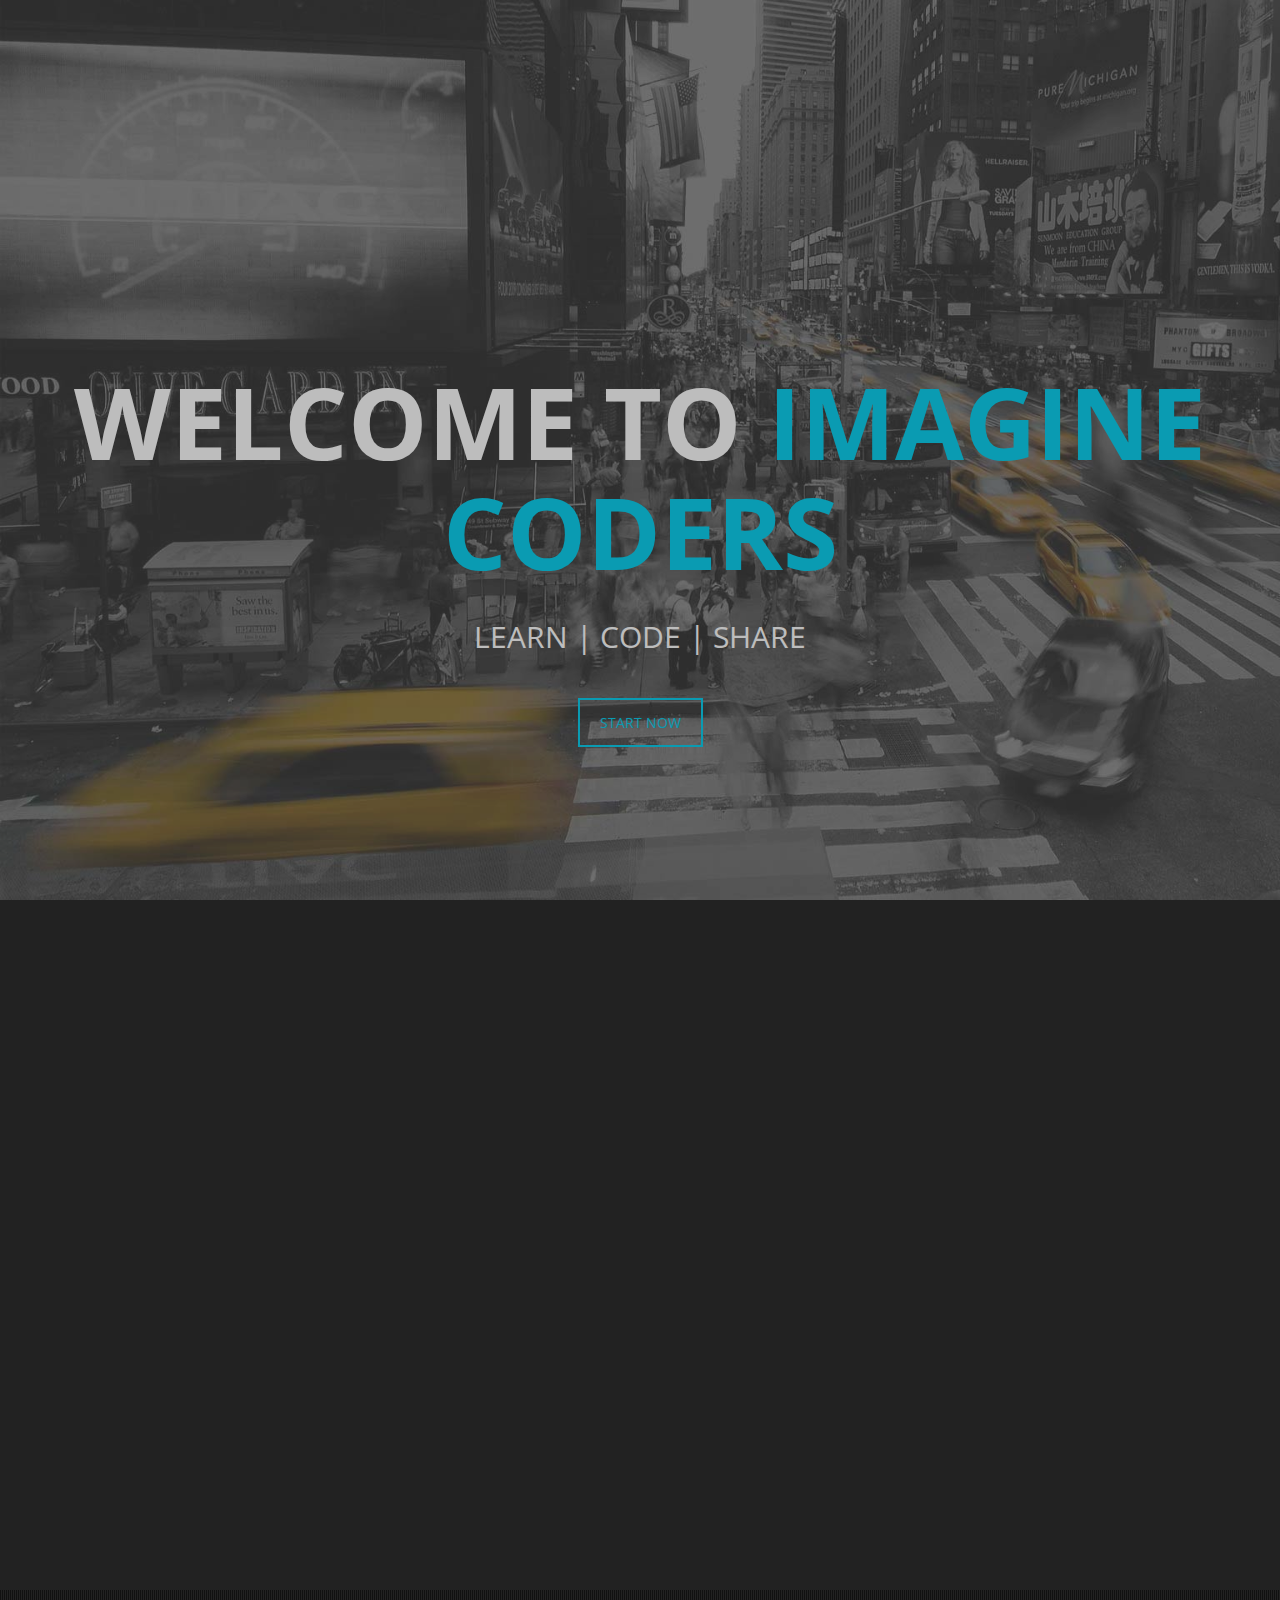
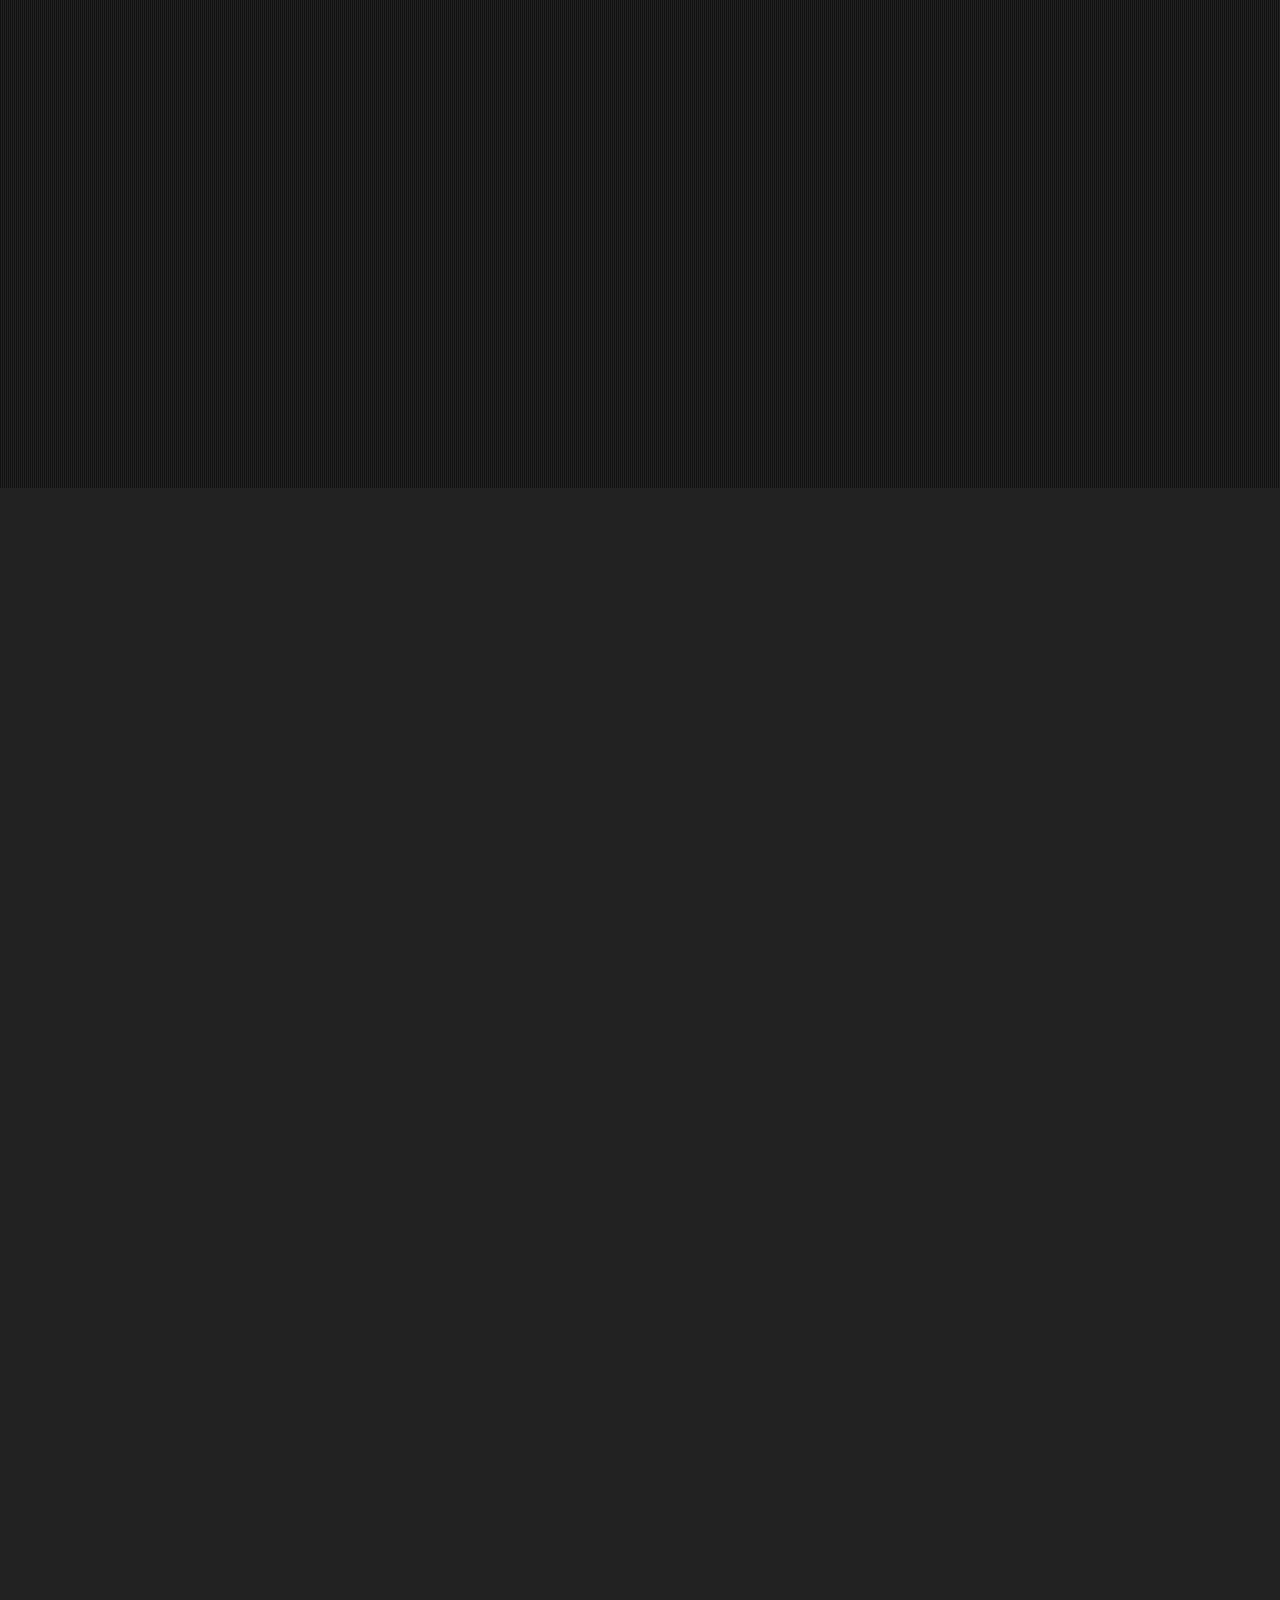
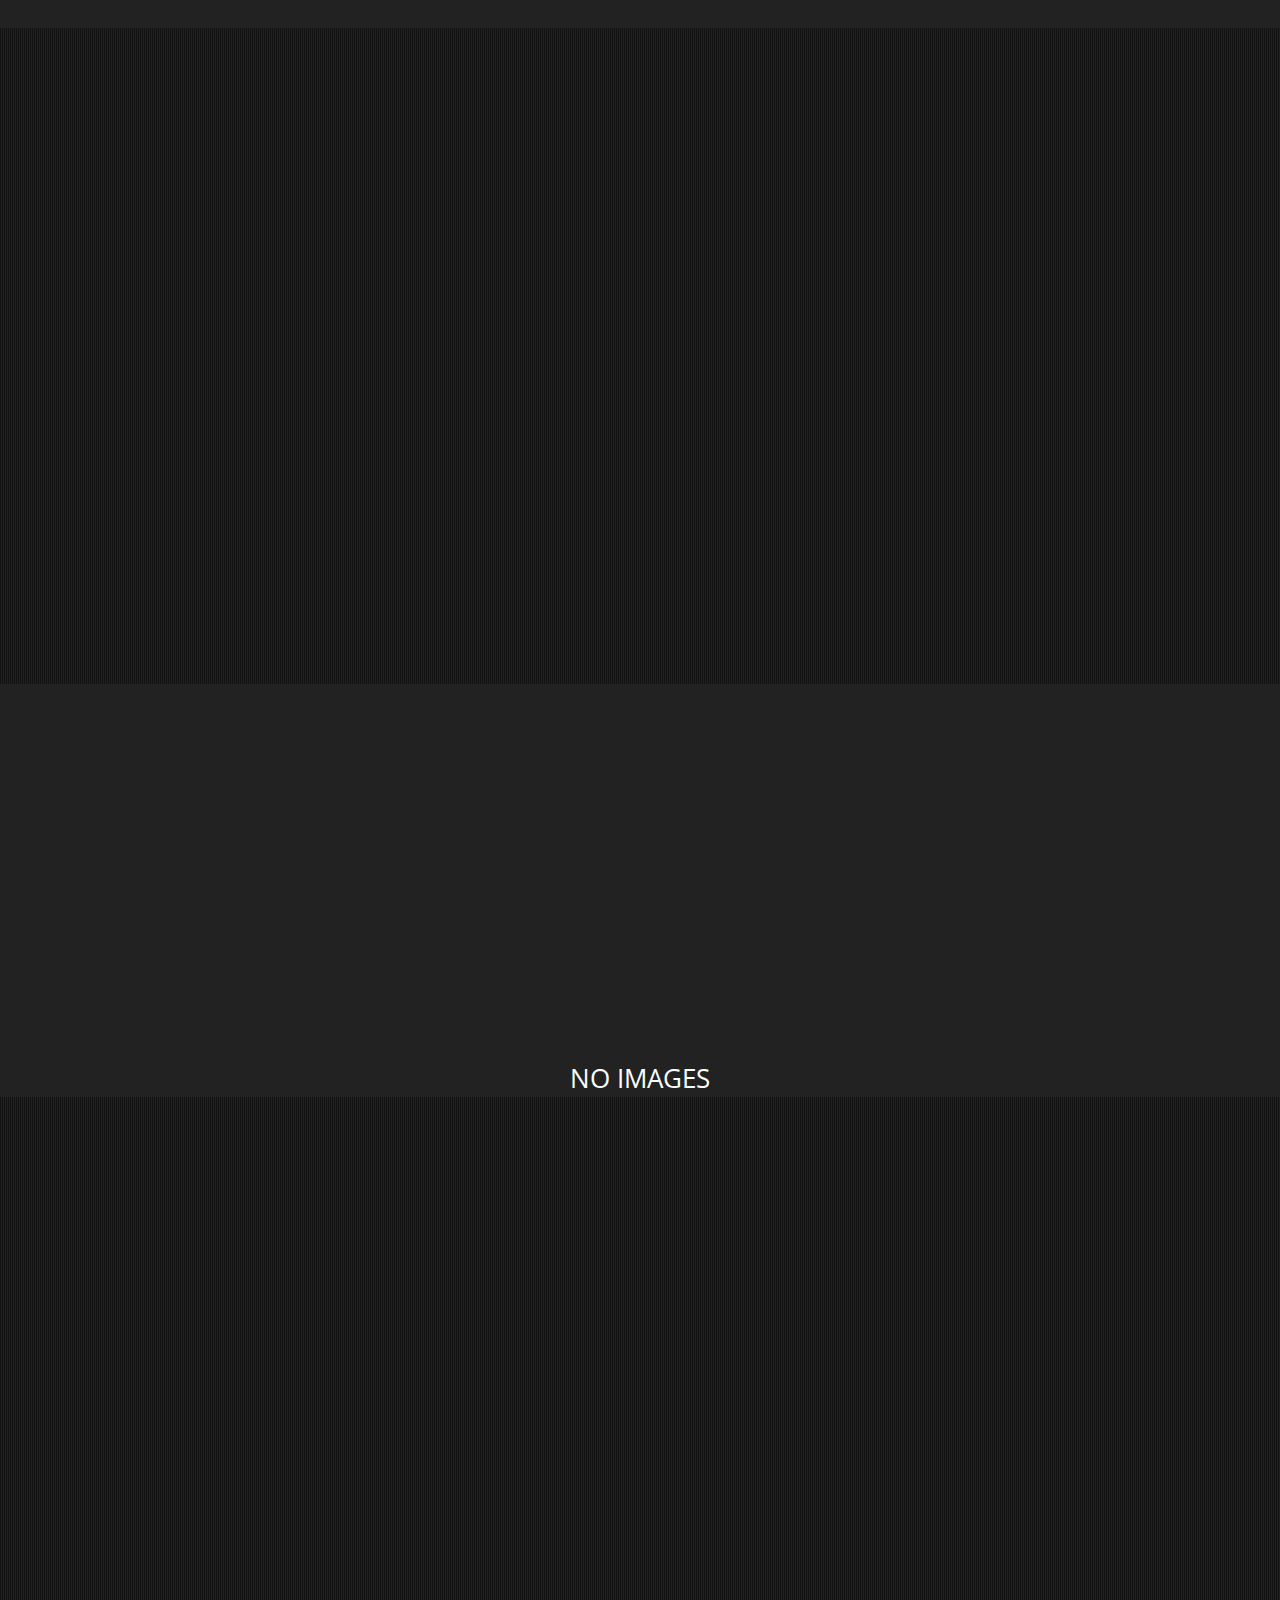
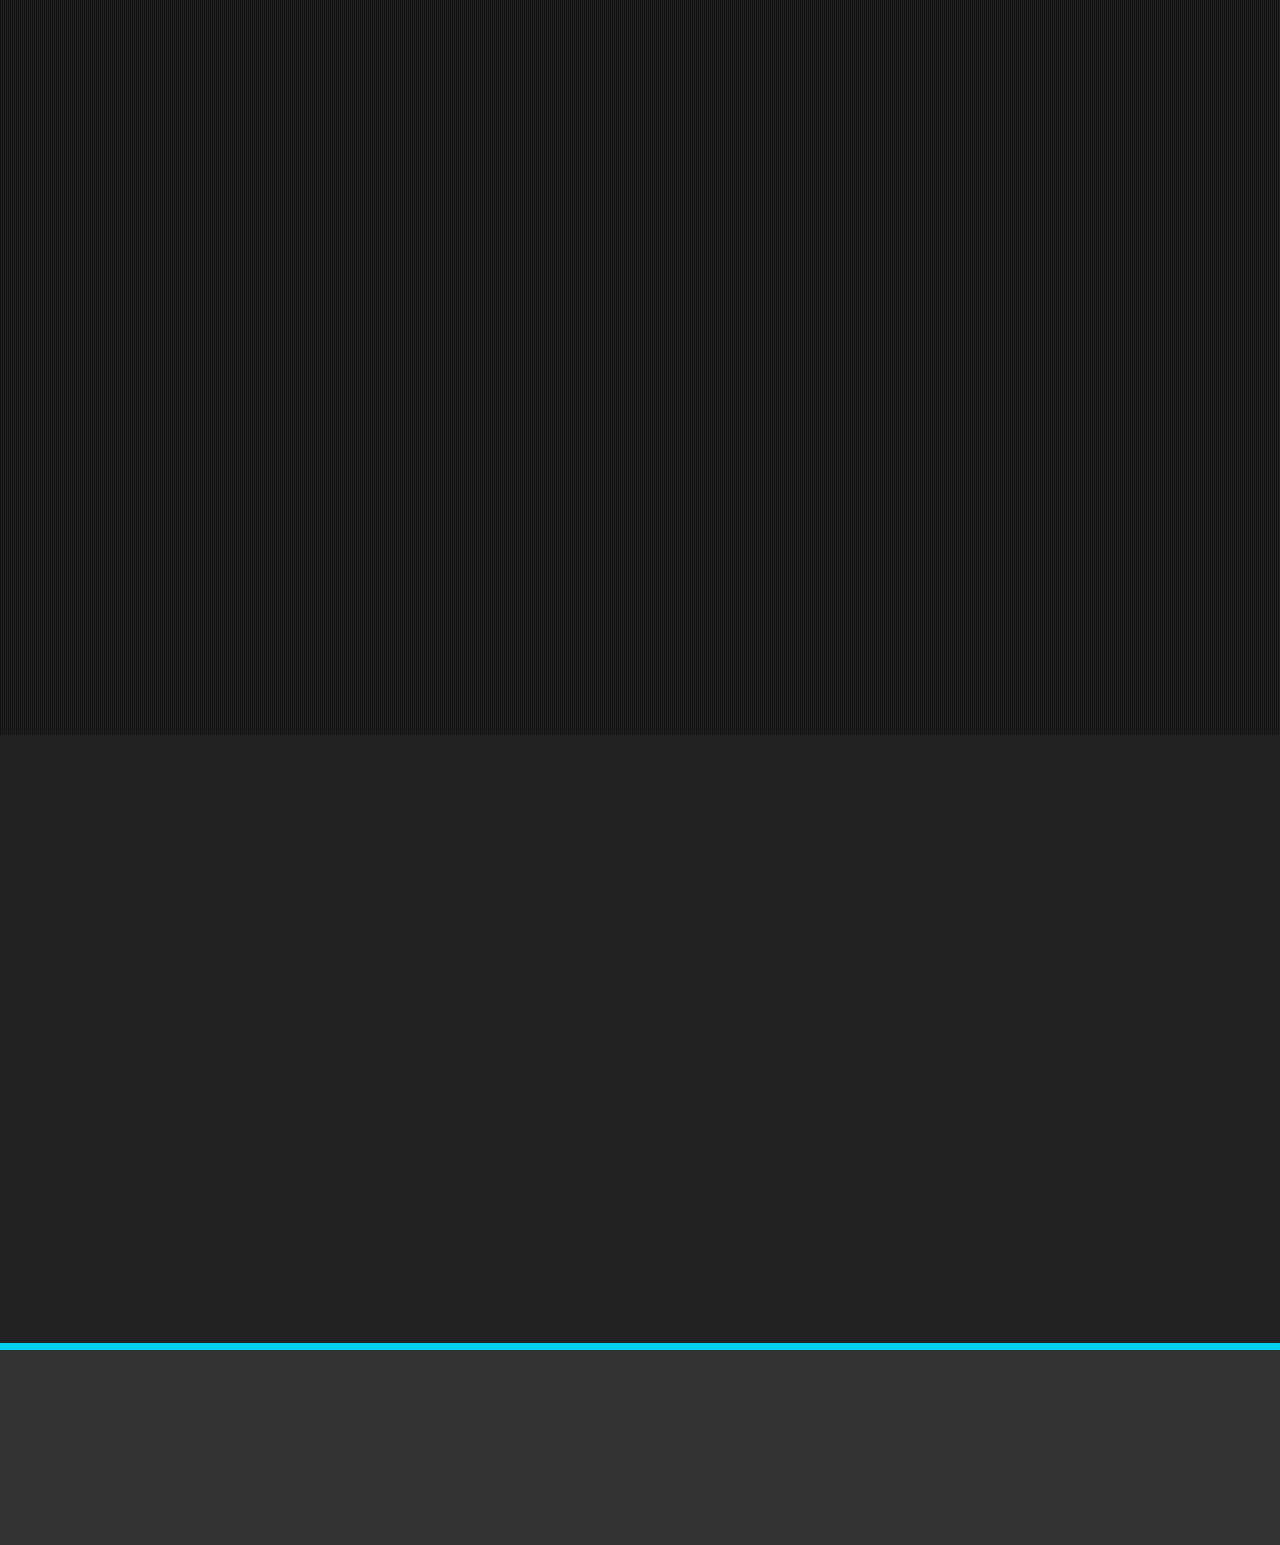
==== commit 2522f1c2: "Updated changes" ====
--- a/index.html
+++ b/index.html
@@ -21,8 +21,8 @@
 
 
 	<!-- Google Font -->
-    <link href='http://fonts.googleapis.com/css?family=Open+Sans:400,700' rel='stylesheet' type='text/css'>
-	<link href='http://fonts.googleapis.com/css?family=Open+Sans+Condensed:300,700' rel='stylesheet' type='text/css'>
+    <link href='https://fonts.googleapis.com/css?family=Open+Sans:400,700' rel='stylesheet' type='text/css'>
+	<link href='https://fonts.googleapis.com/css?family=Open+Sans+Condensed:300,700' rel='stylesheet' type='text/css'>
     
 	<!-- Favicons -->
     <link rel="shortcut icon" href="images/ico/favicon1.jpeg">	
@@ -855,4 +855,4 @@
 	<script src="js/custom.js"></script>
   
 </body>
-</html>+</html>
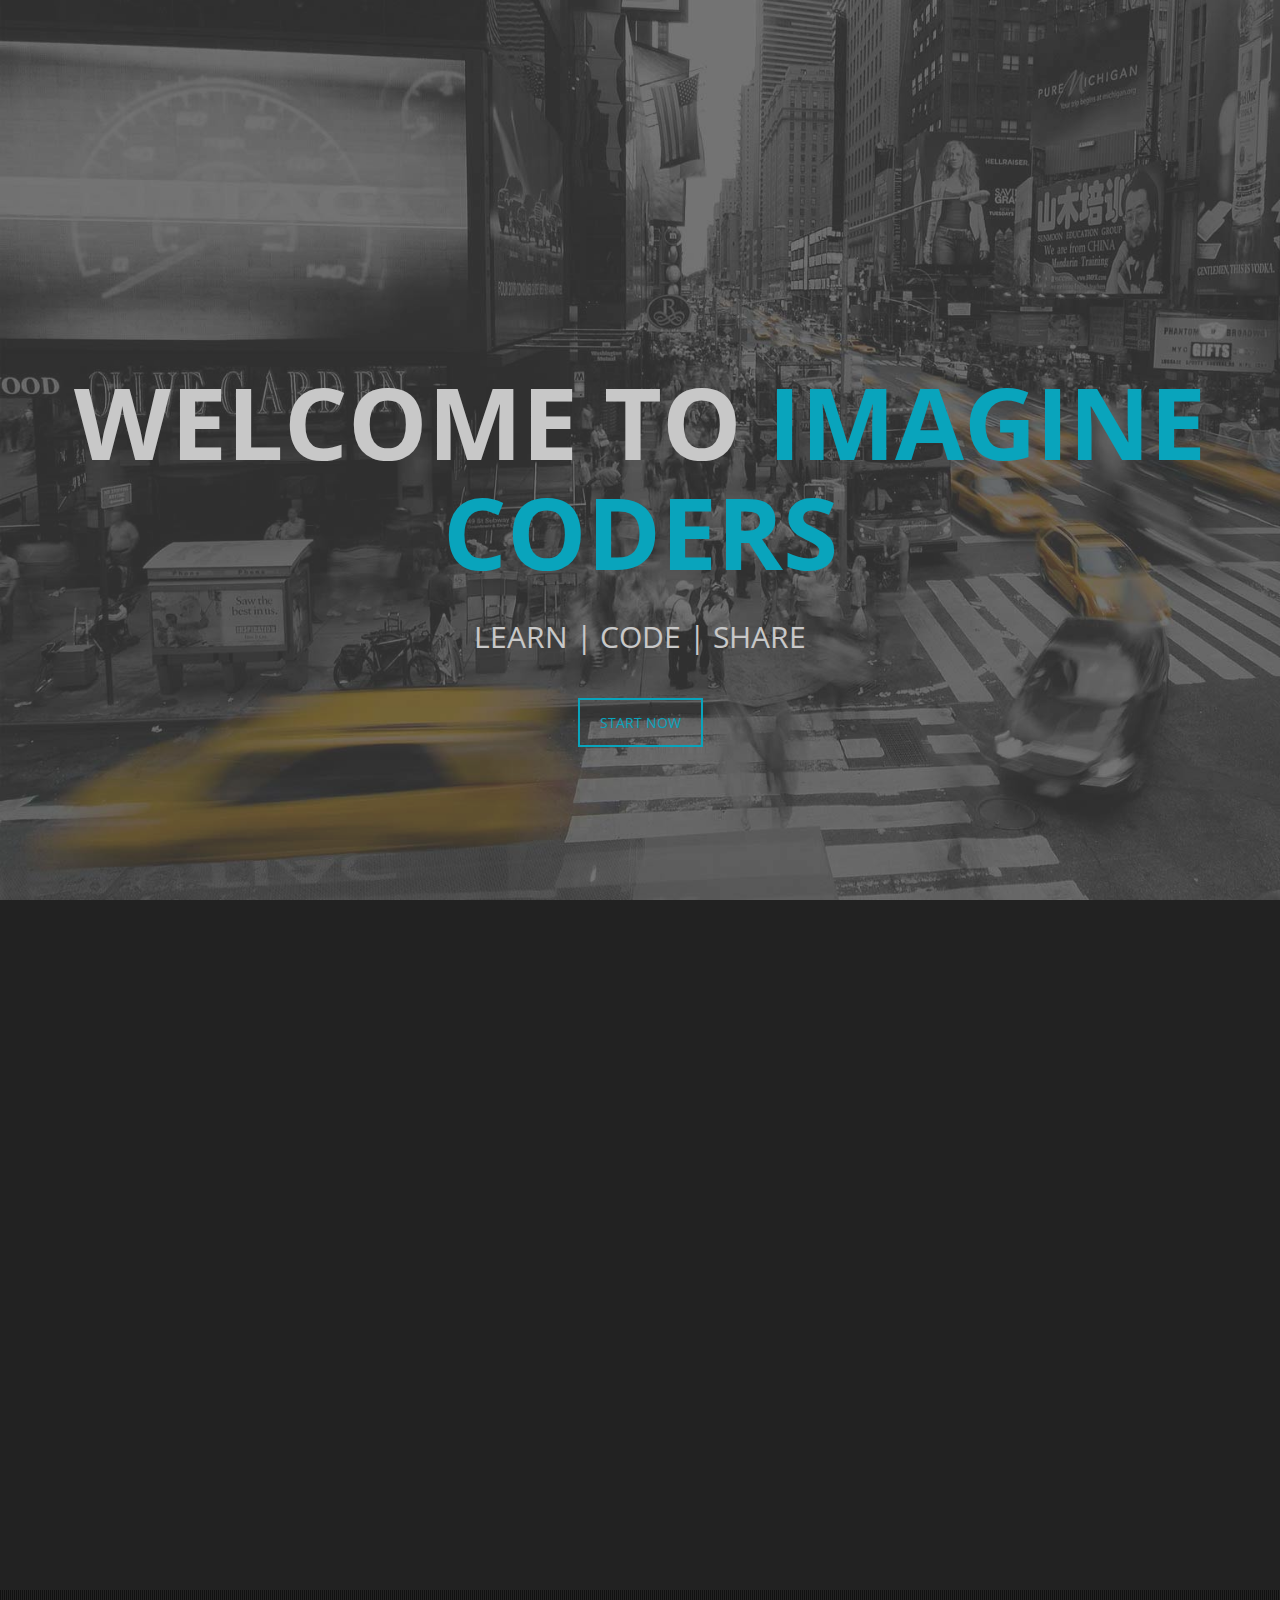
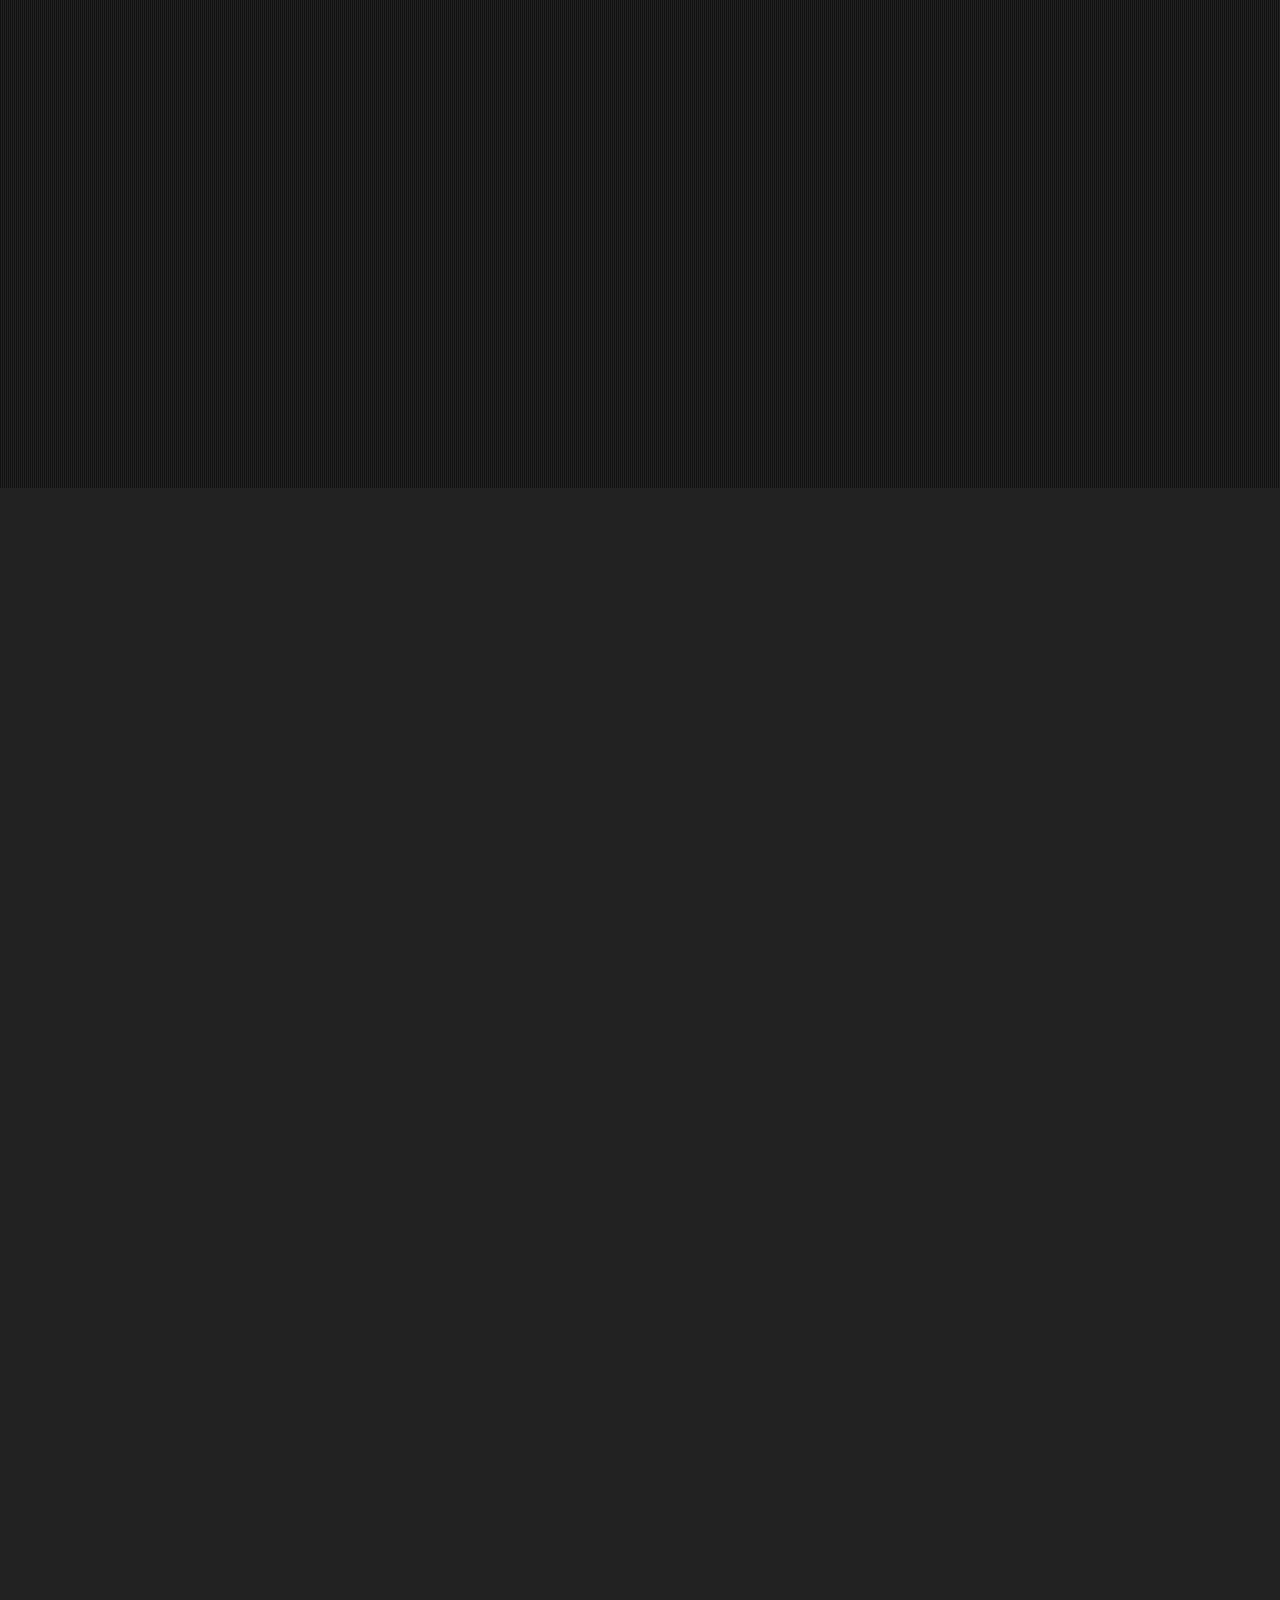
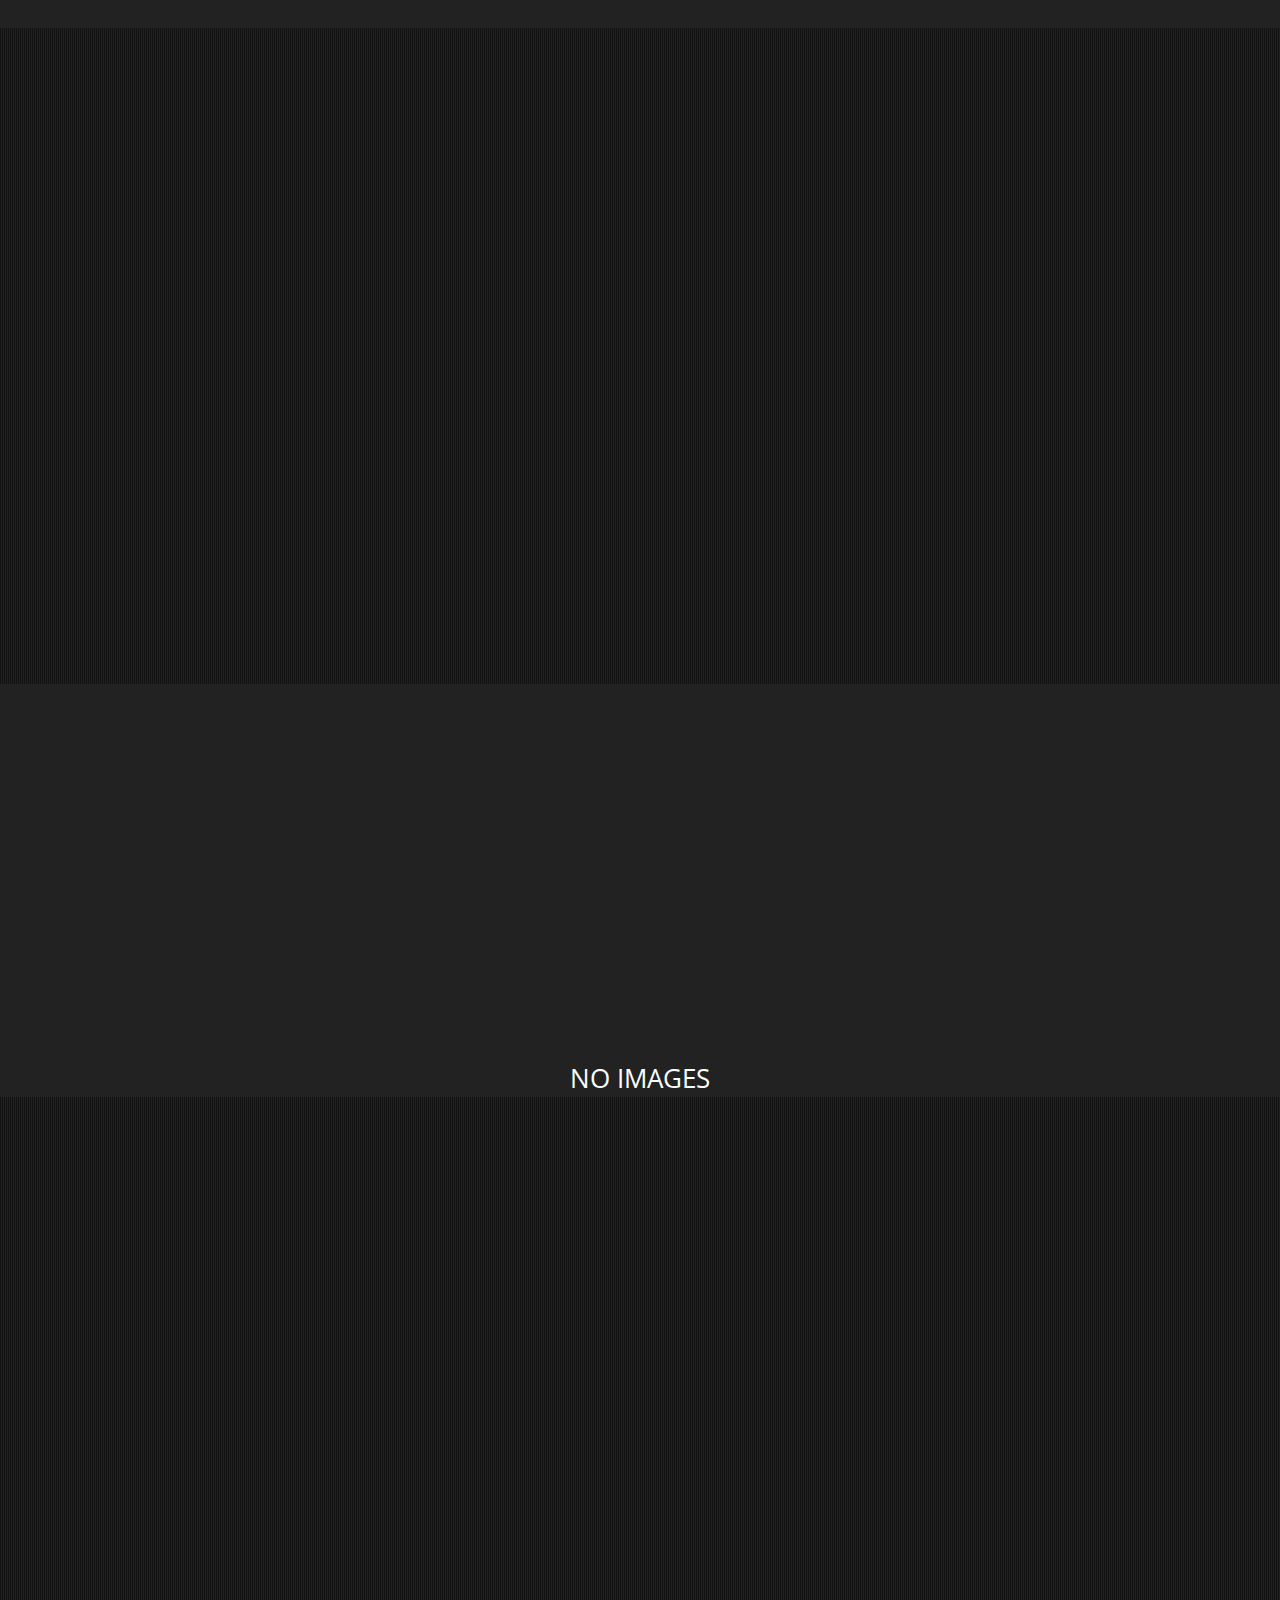
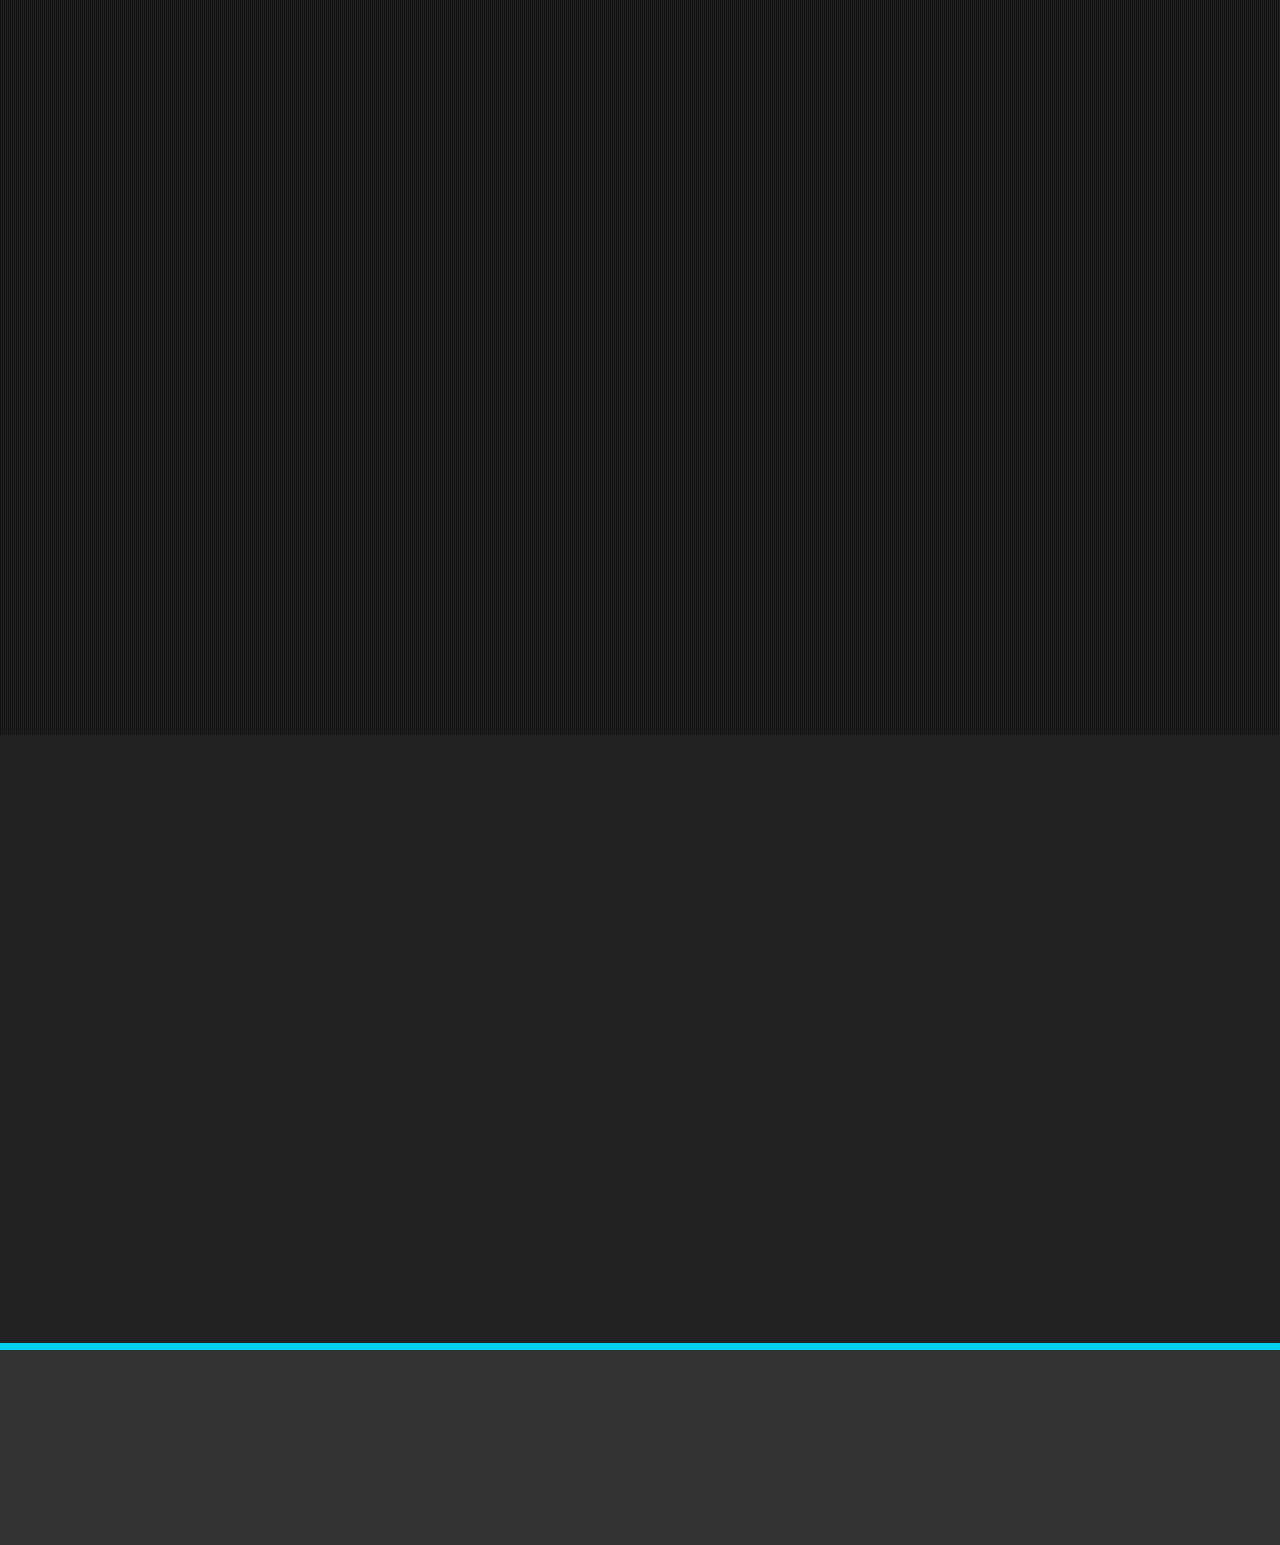
==== commit fa2cedf2: "Update index.html" ====
--- a/index.html
+++ b/index.html
@@ -4,7 +4,7 @@
 	<meta http-equiv="content-type" content="text/html; charset=UTF-8">
 	<meta name="viewport" content="width=device-width, initial-scale=1.0, maximum-scale=1, user-scalable=no">
     <meta charset="utf-8">
-    <title>HOME</title>
+    <title>Imagine Coders</title>
     <meta name="description" content="Xlight Bootstrap Responsive HTML5/CSS3 Template">
     <meta name="author" content="Andsolutions.it">
     <meta name="description" content="">
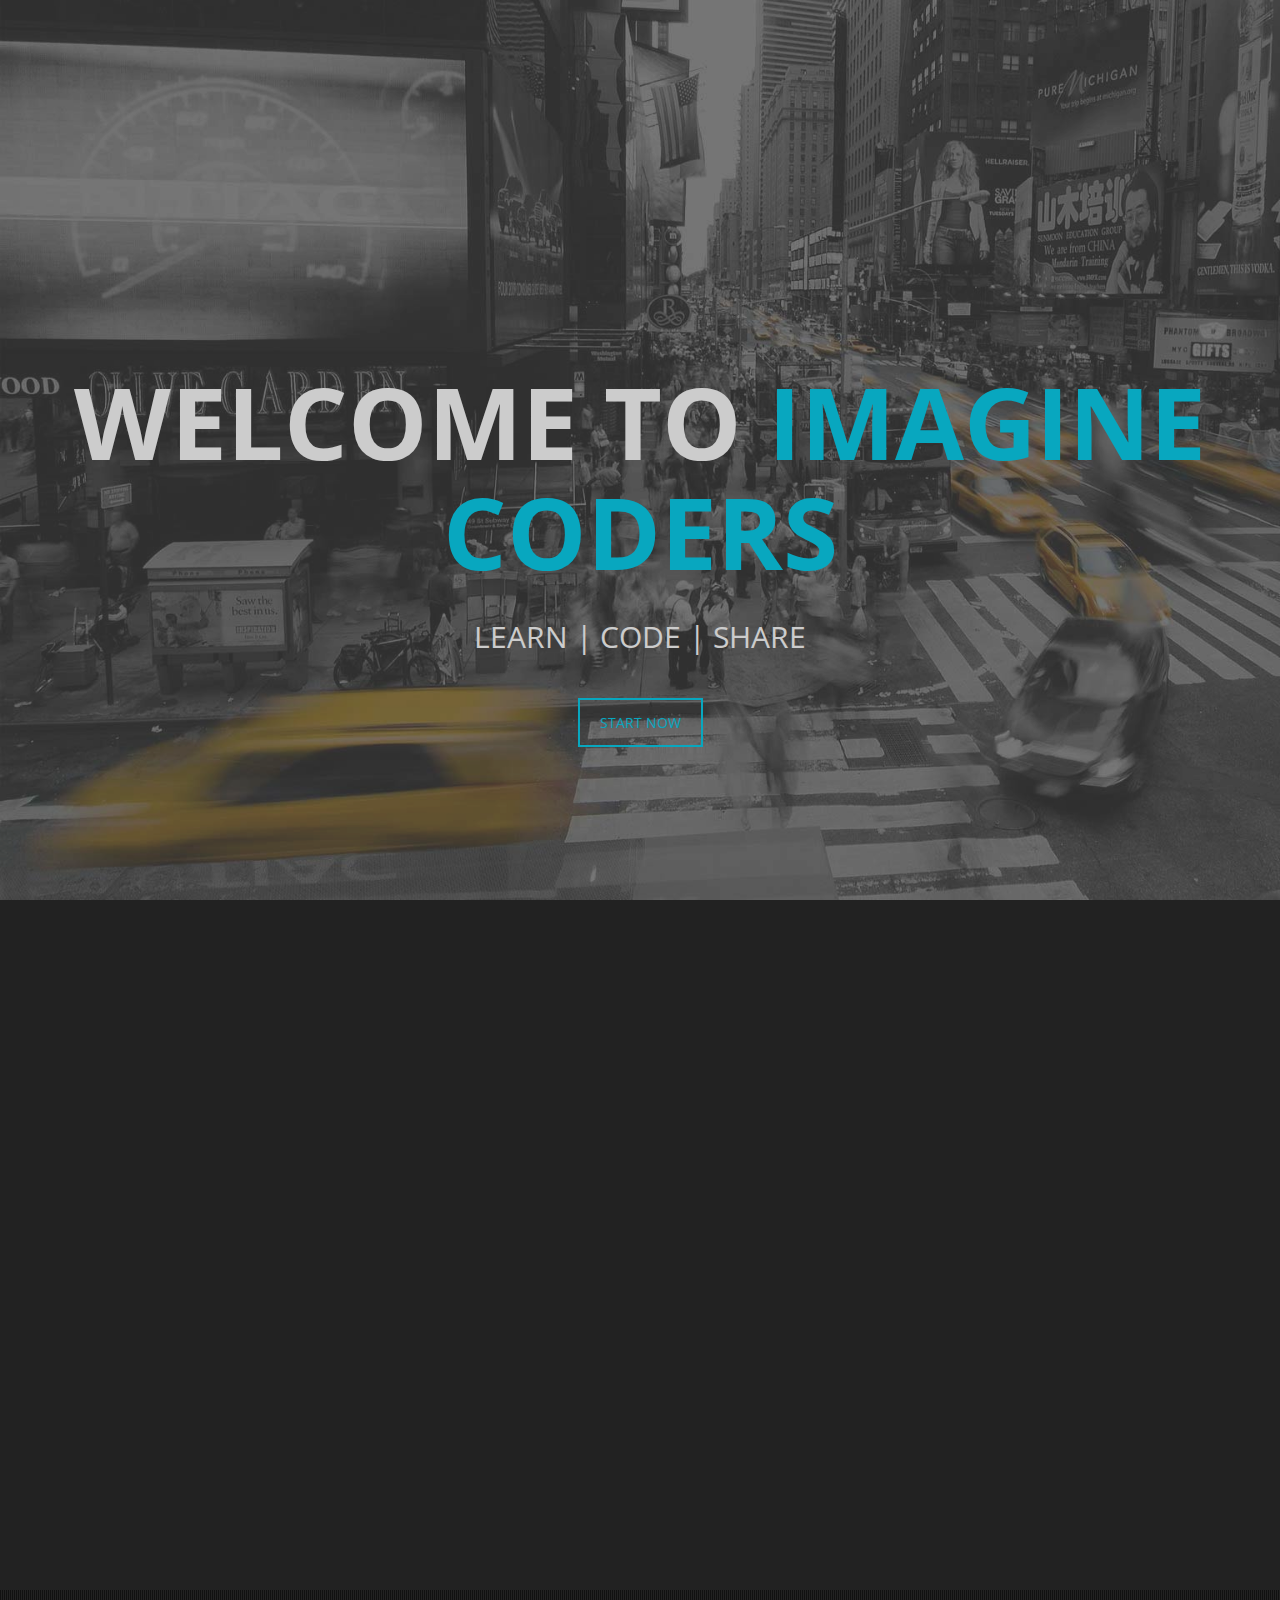
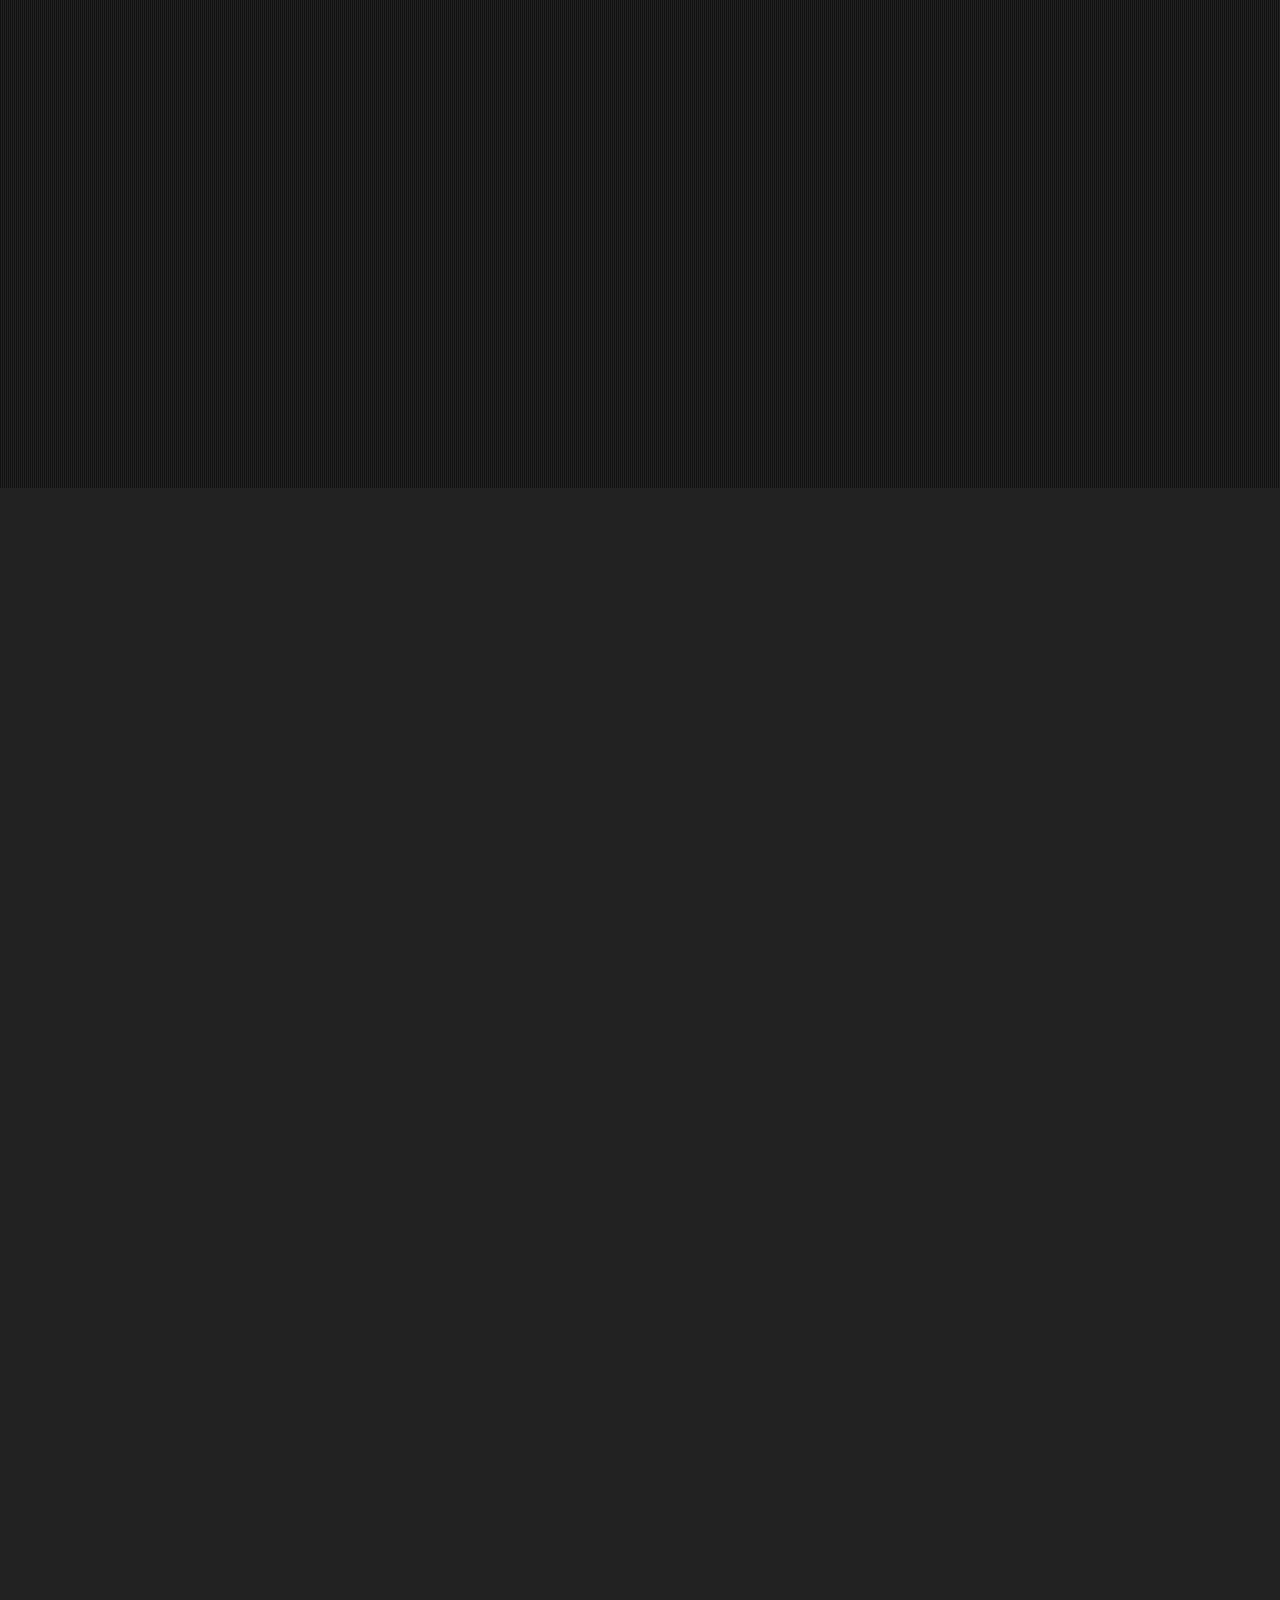
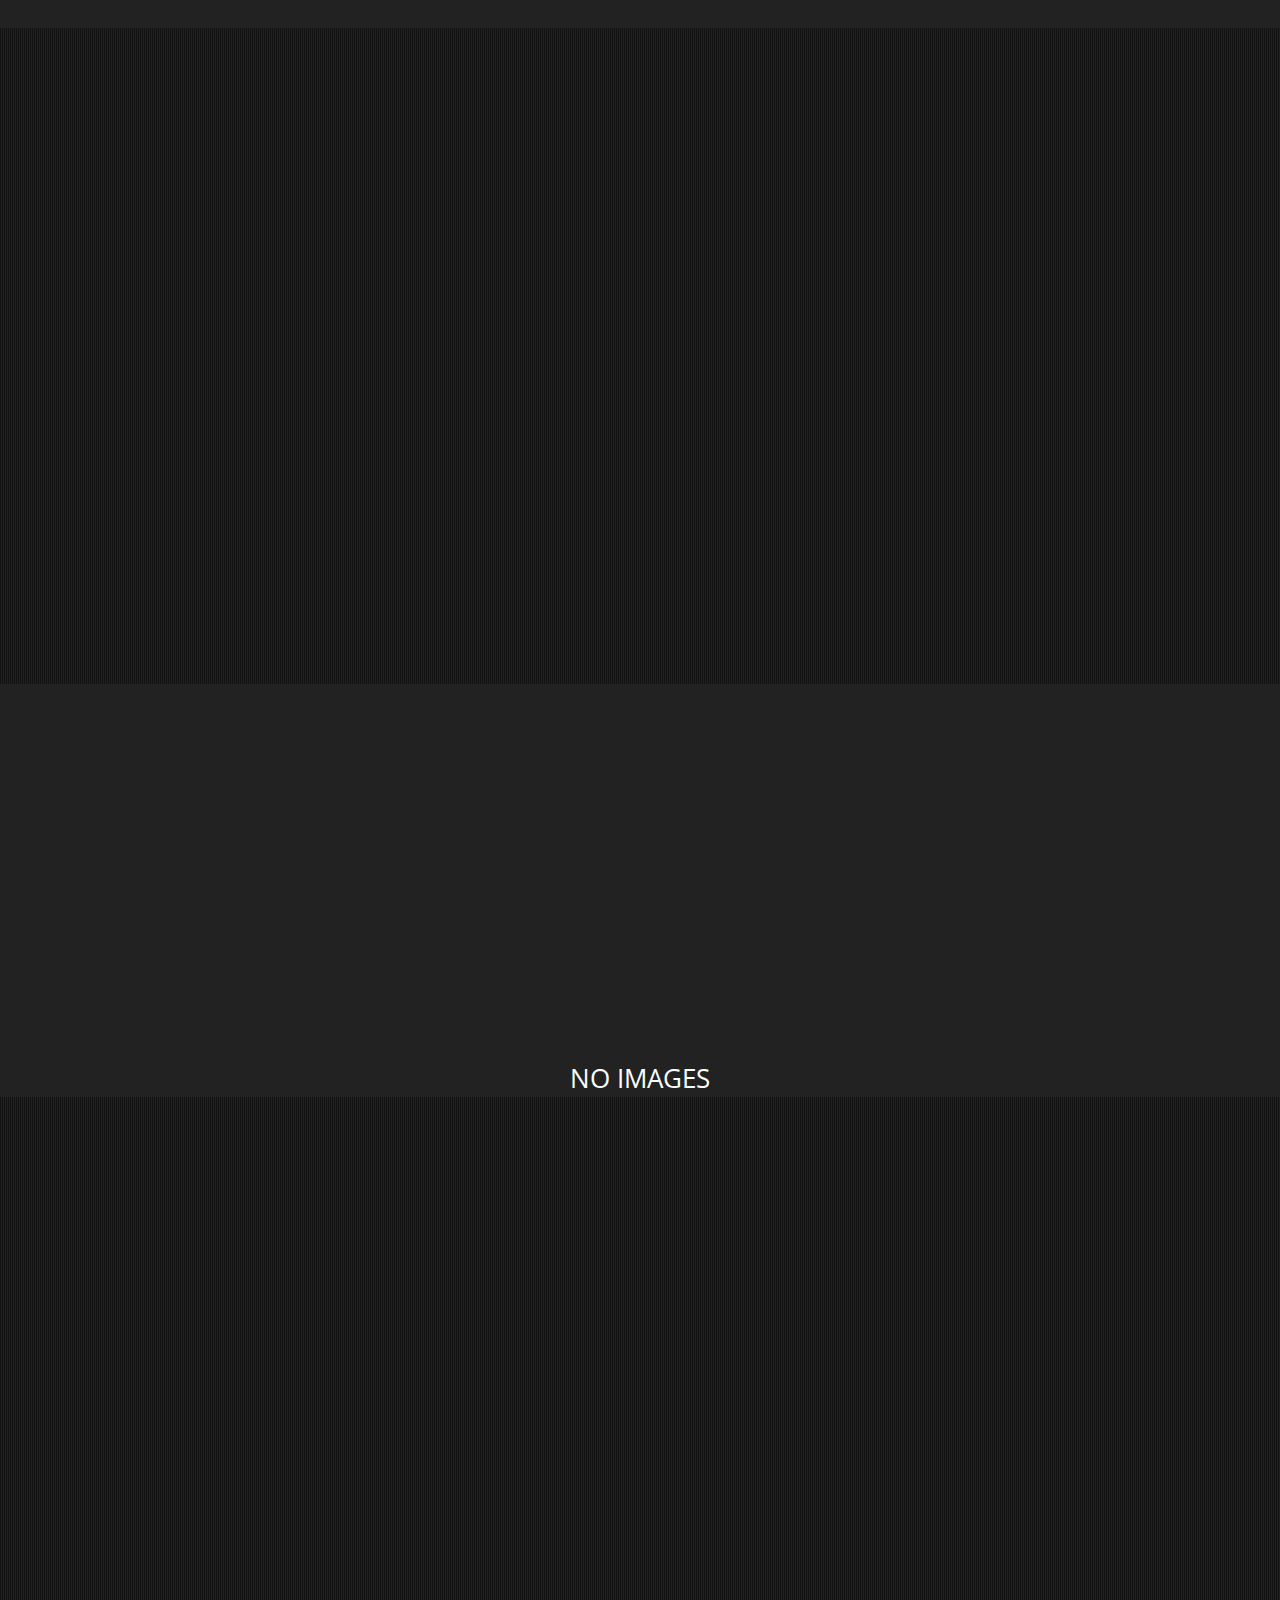
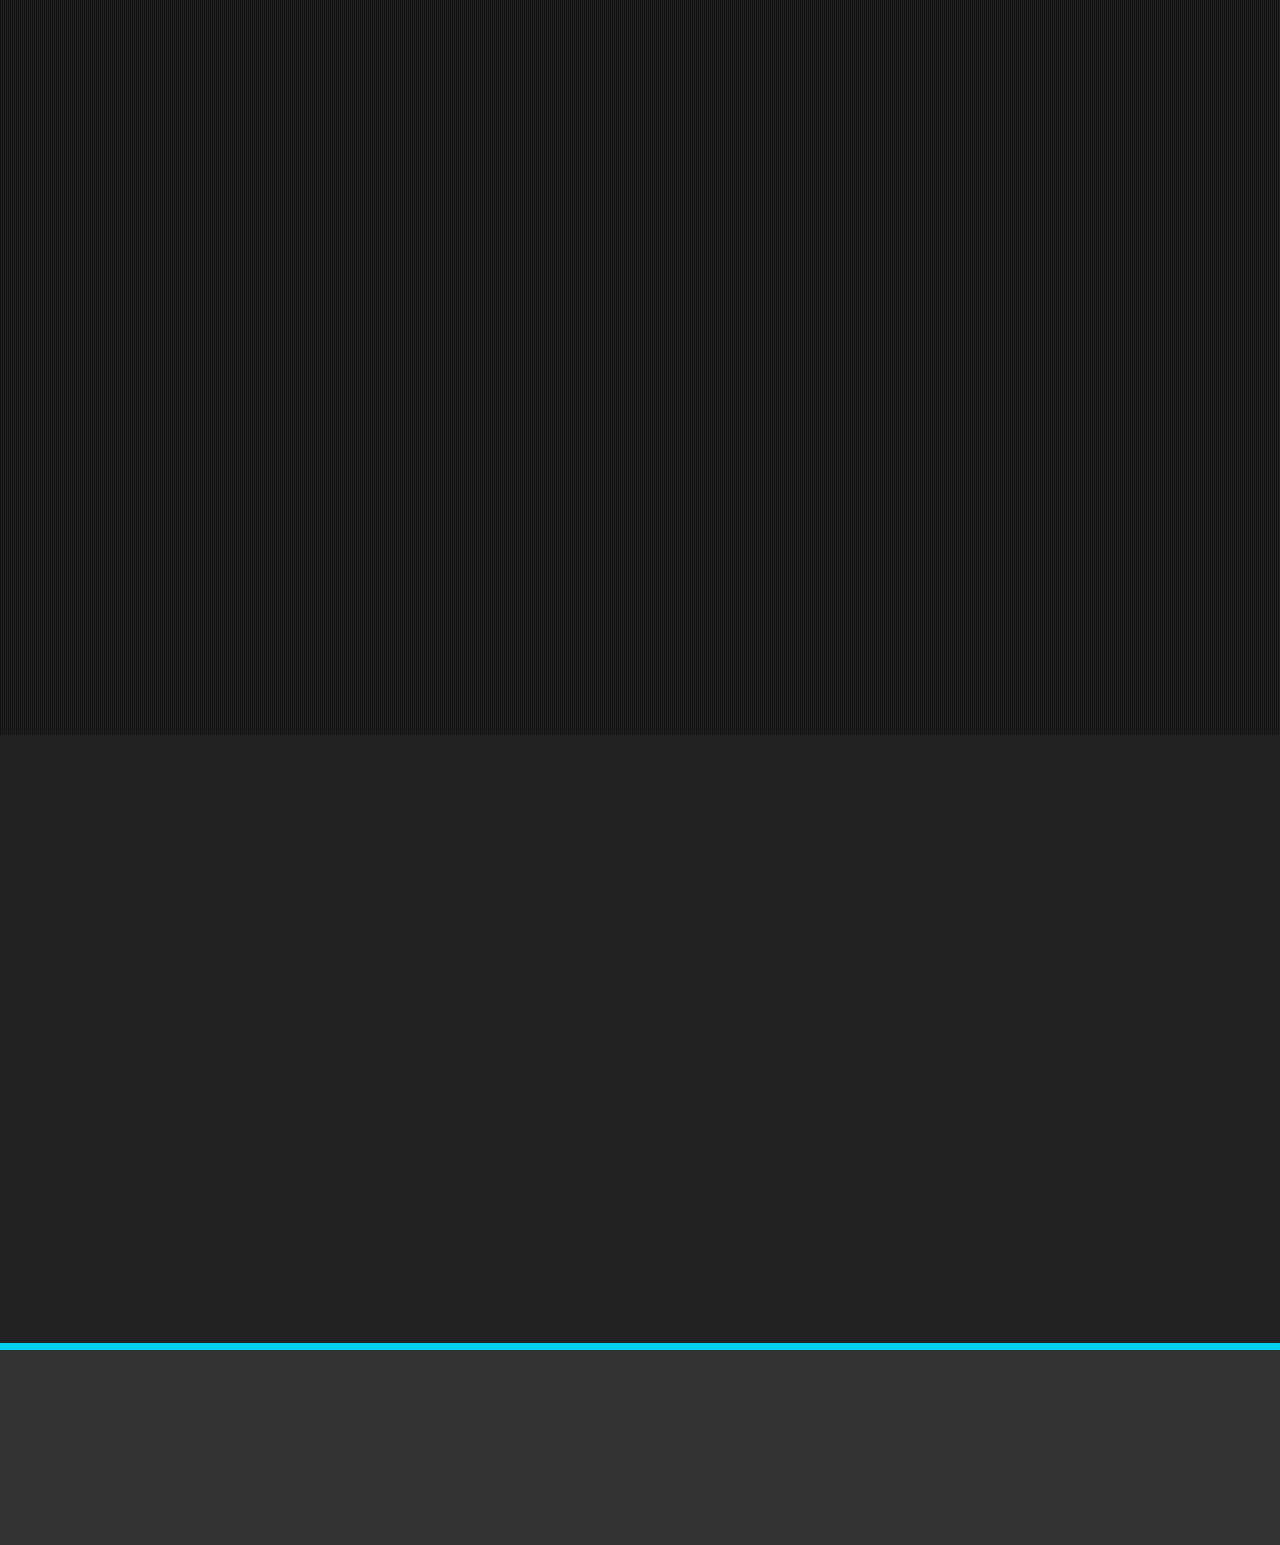
==== commit 55ac45da: "script added" ====
--- a/index.html
+++ b/index.html
@@ -32,6 +32,14 @@
     <link rel="apple-touch-icon" sizes="144x144" href="images/ico/apple-icon.jpeg">
 
 </head>
+
+<script type="text/javascript">
+	document.oncontextmenu=function(e)
+	{
+		e = e || windows.event;
+		if(/^img$/i.test((e.target || e.srcElement).nodeName)) return false;
+		};
+		</script>
 
 <body data-spy="scroll" data-target="#mynav" data-offset="85">
 
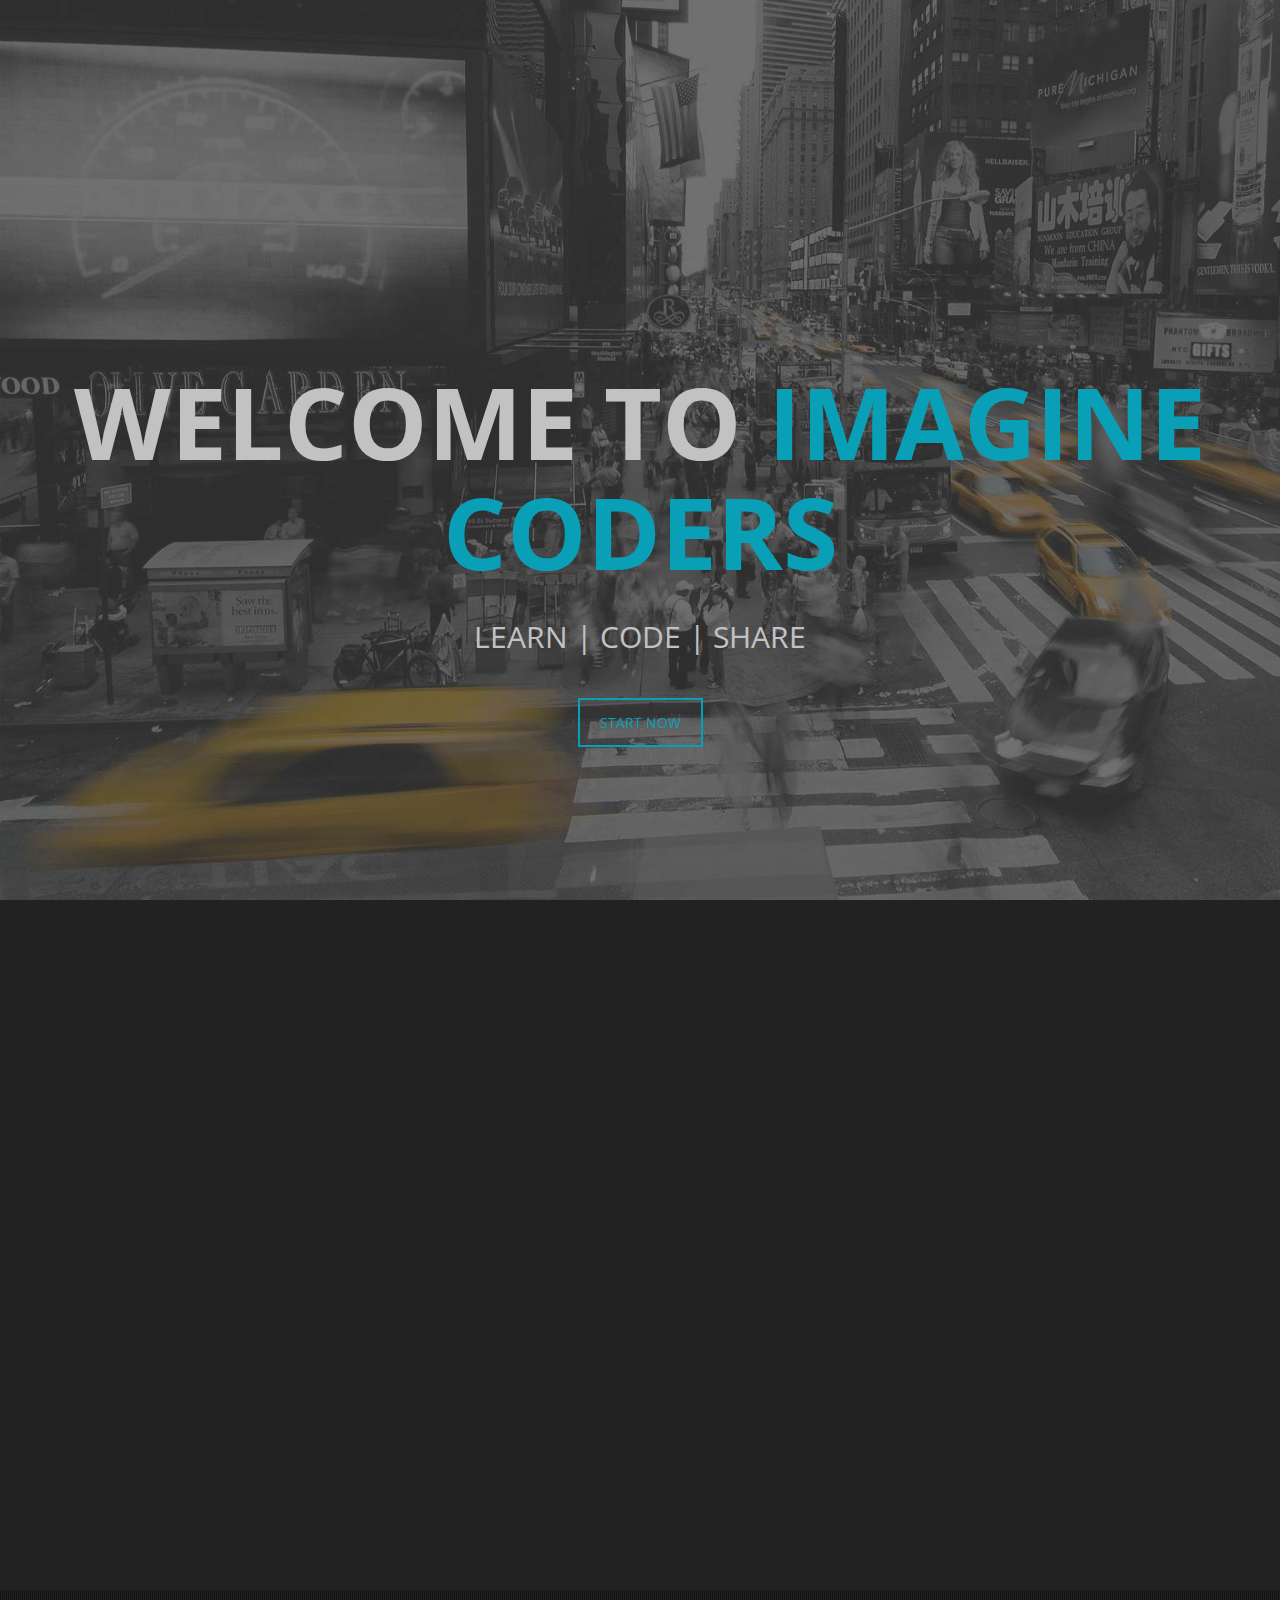
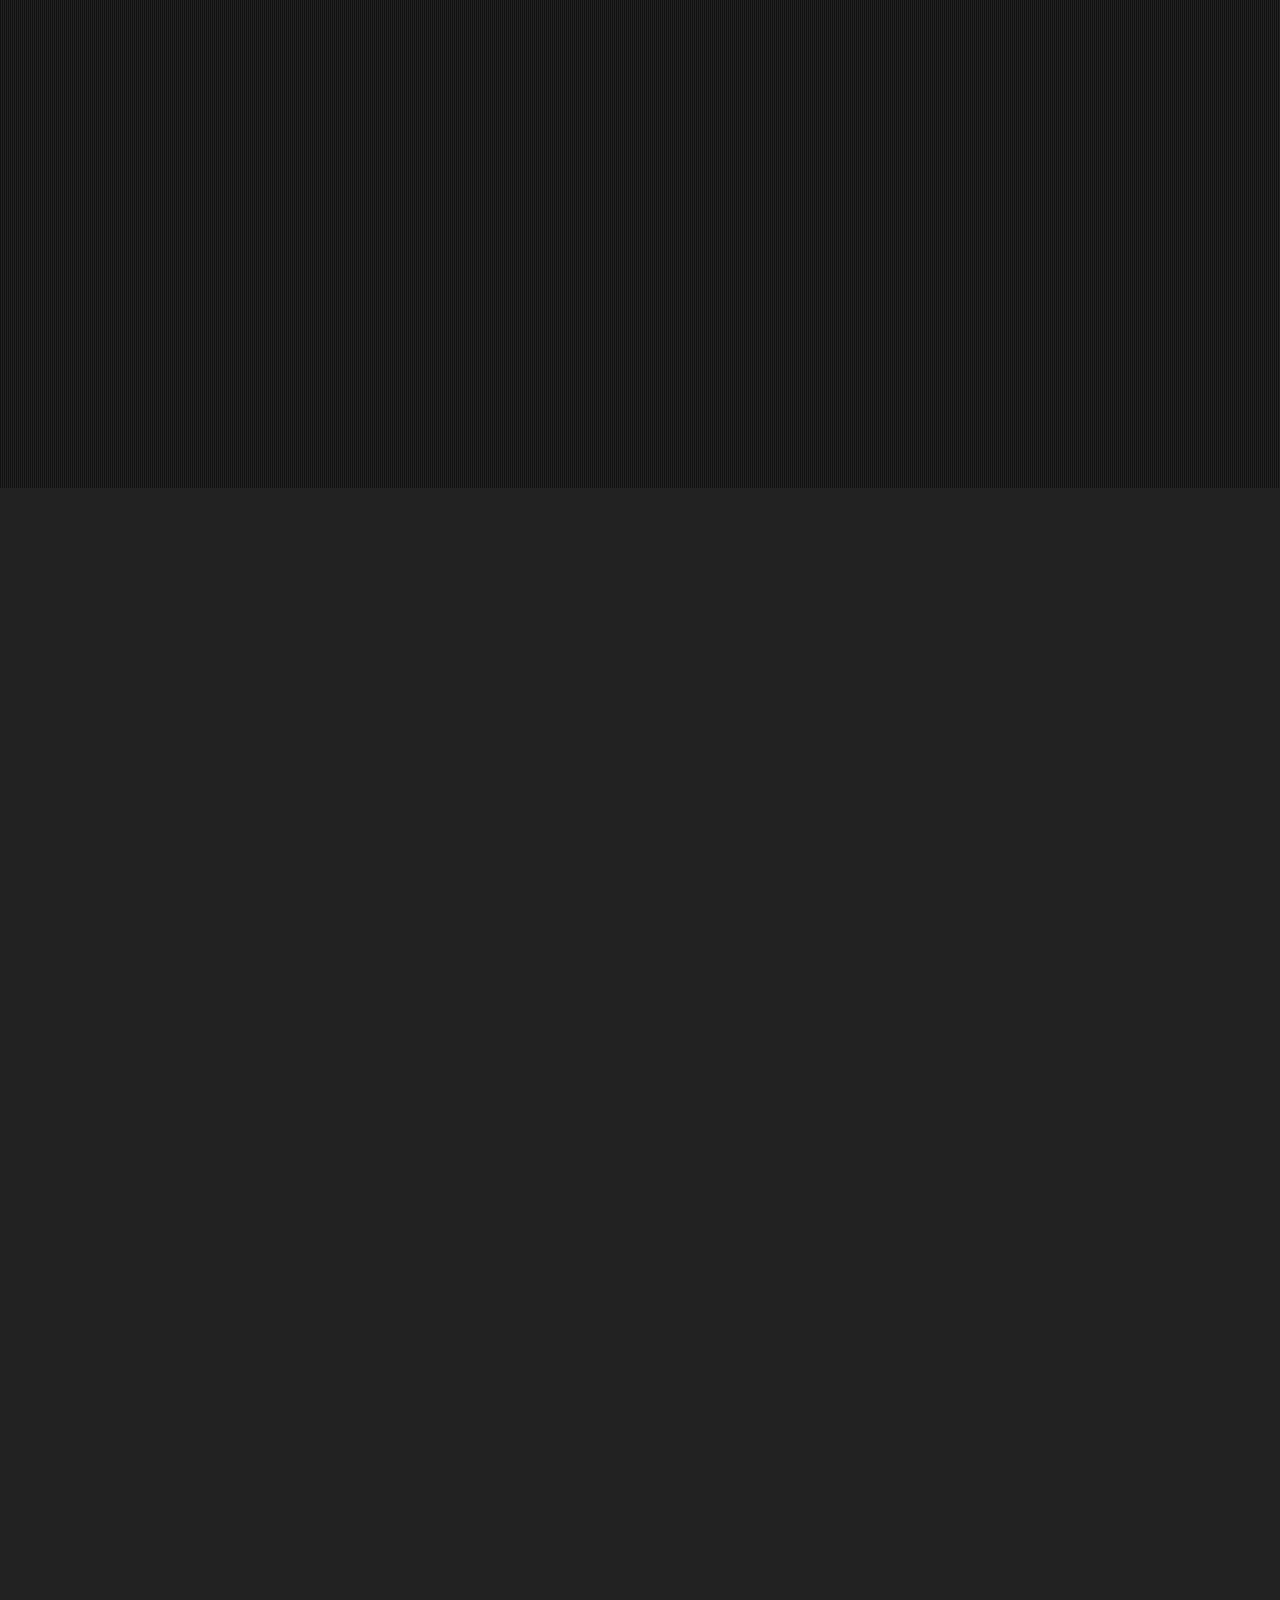
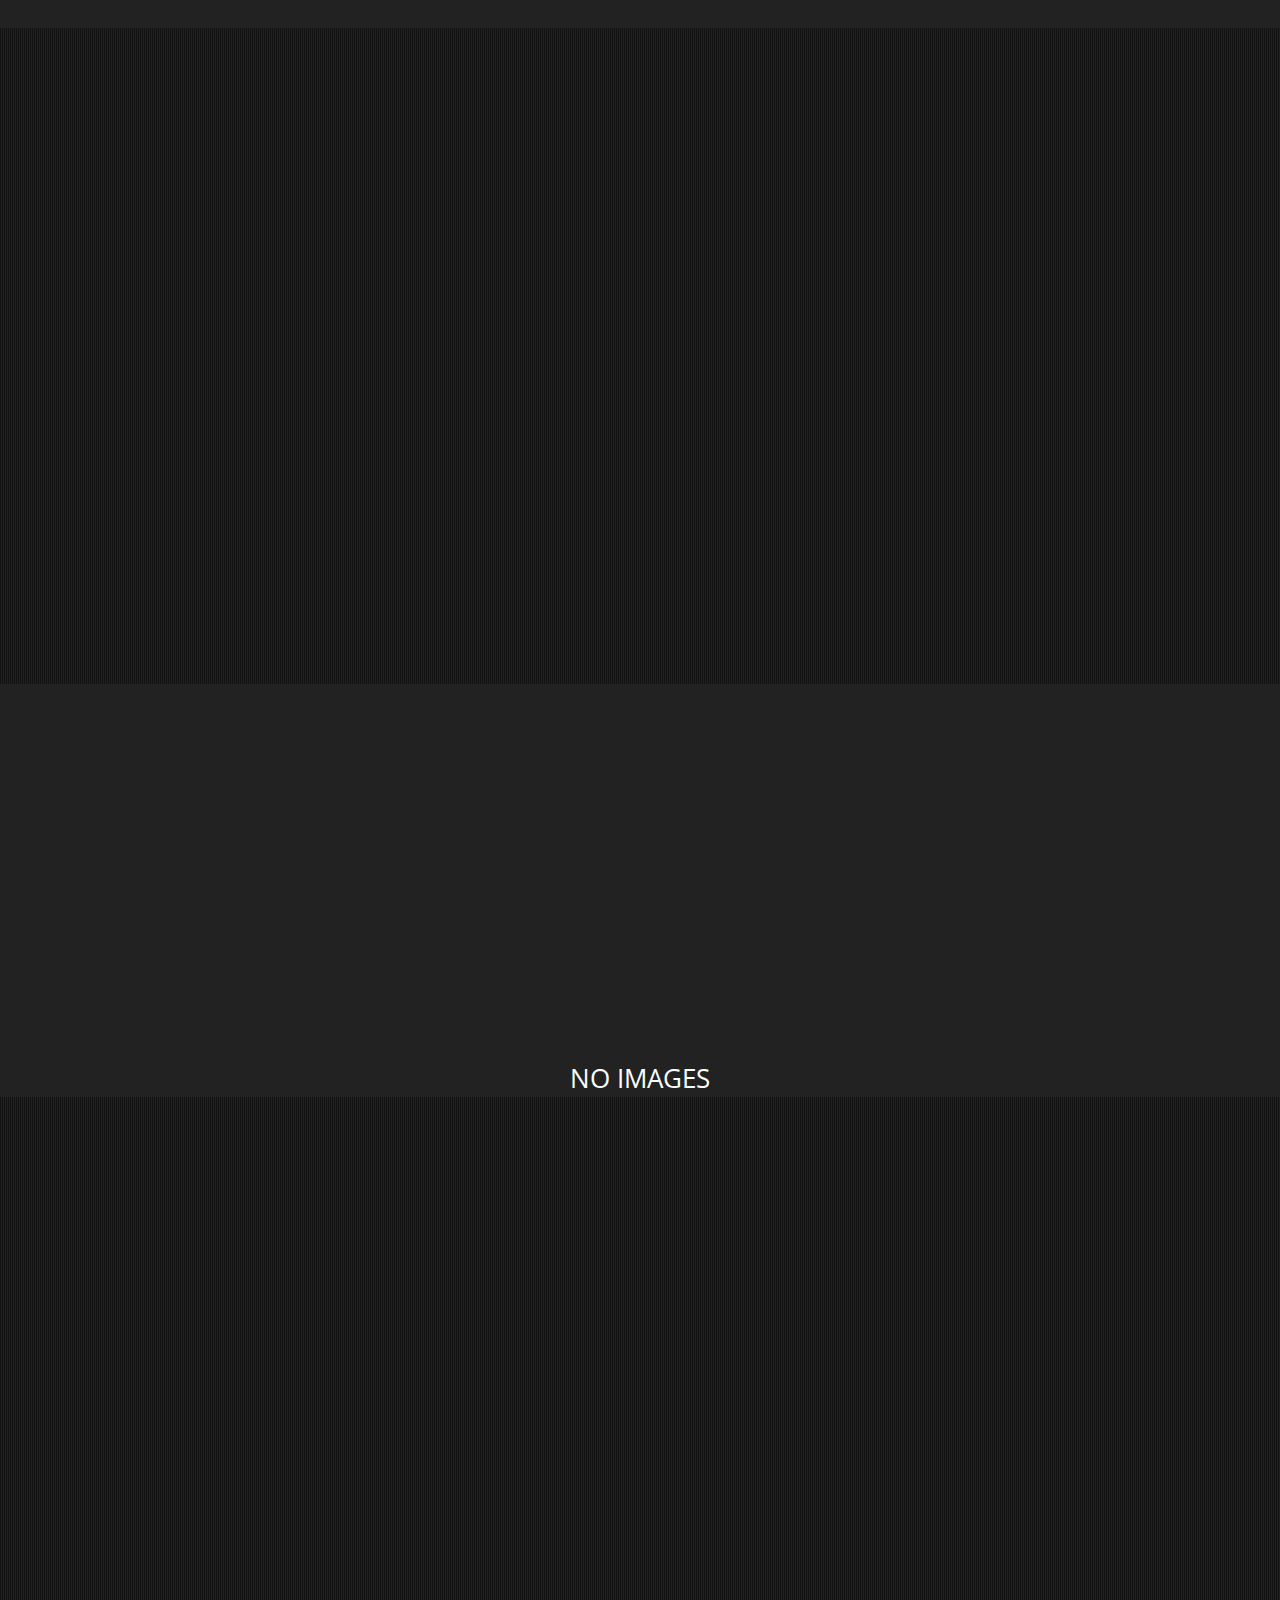
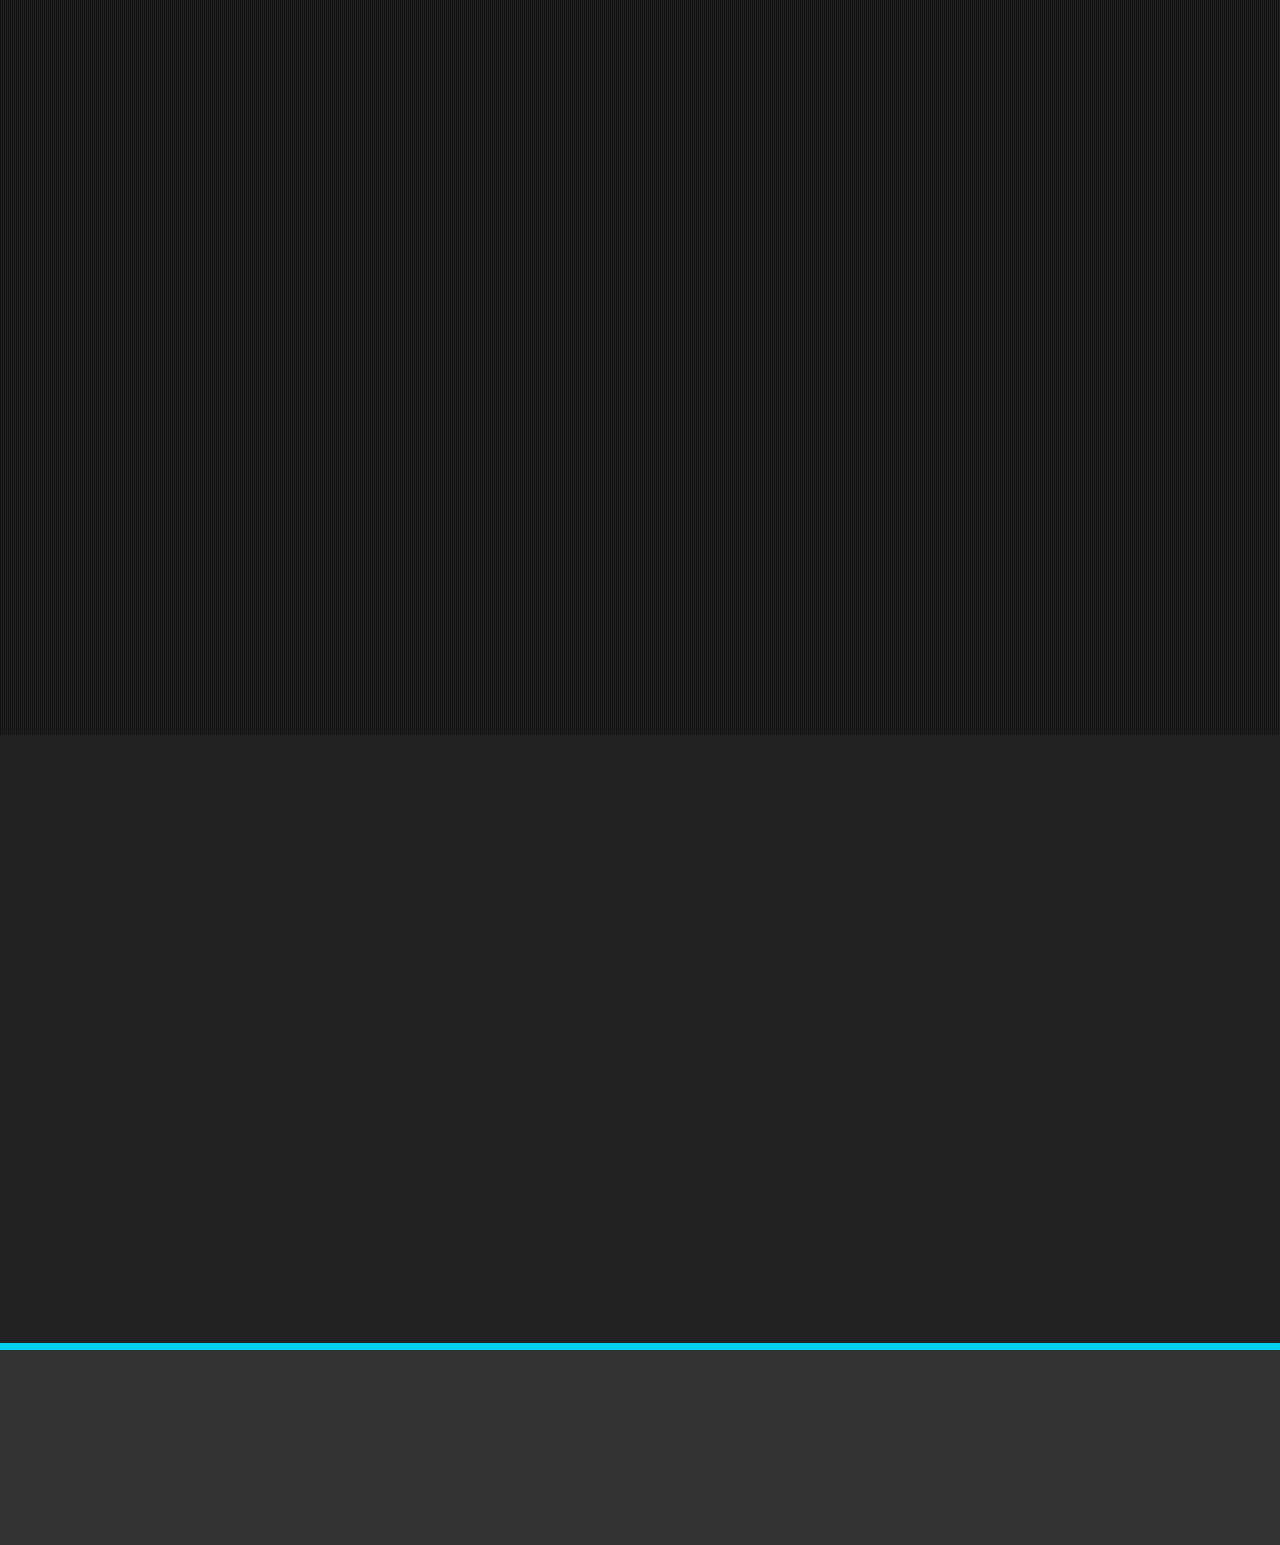
==== commit 75d26d7d: "Update index.html" ====
--- a/index.html
+++ b/index.html
@@ -25,7 +25,7 @@
 	<link href='https://fonts.googleapis.com/css?family=Open+Sans+Condensed:300,700' rel='stylesheet' type='text/css'>
     
 	<!-- Favicons -->
-    <link rel="shortcut icon" href="images/ico/favicon1.jpeg">	
+    <link rel="shortcut icon" href="https://images/ico/favicon1.jpeg">	
     <link rel="apple-touch-icon" href="images/ico/apple-icon.jpeg">
     <link rel="apple-touch-icon" sizes="72x72" href="images/ico/apple-icon.jpeg">
     <link rel="apple-touch-icon" sizes="114x114" href="images/ico/apple-icon.jpeg">
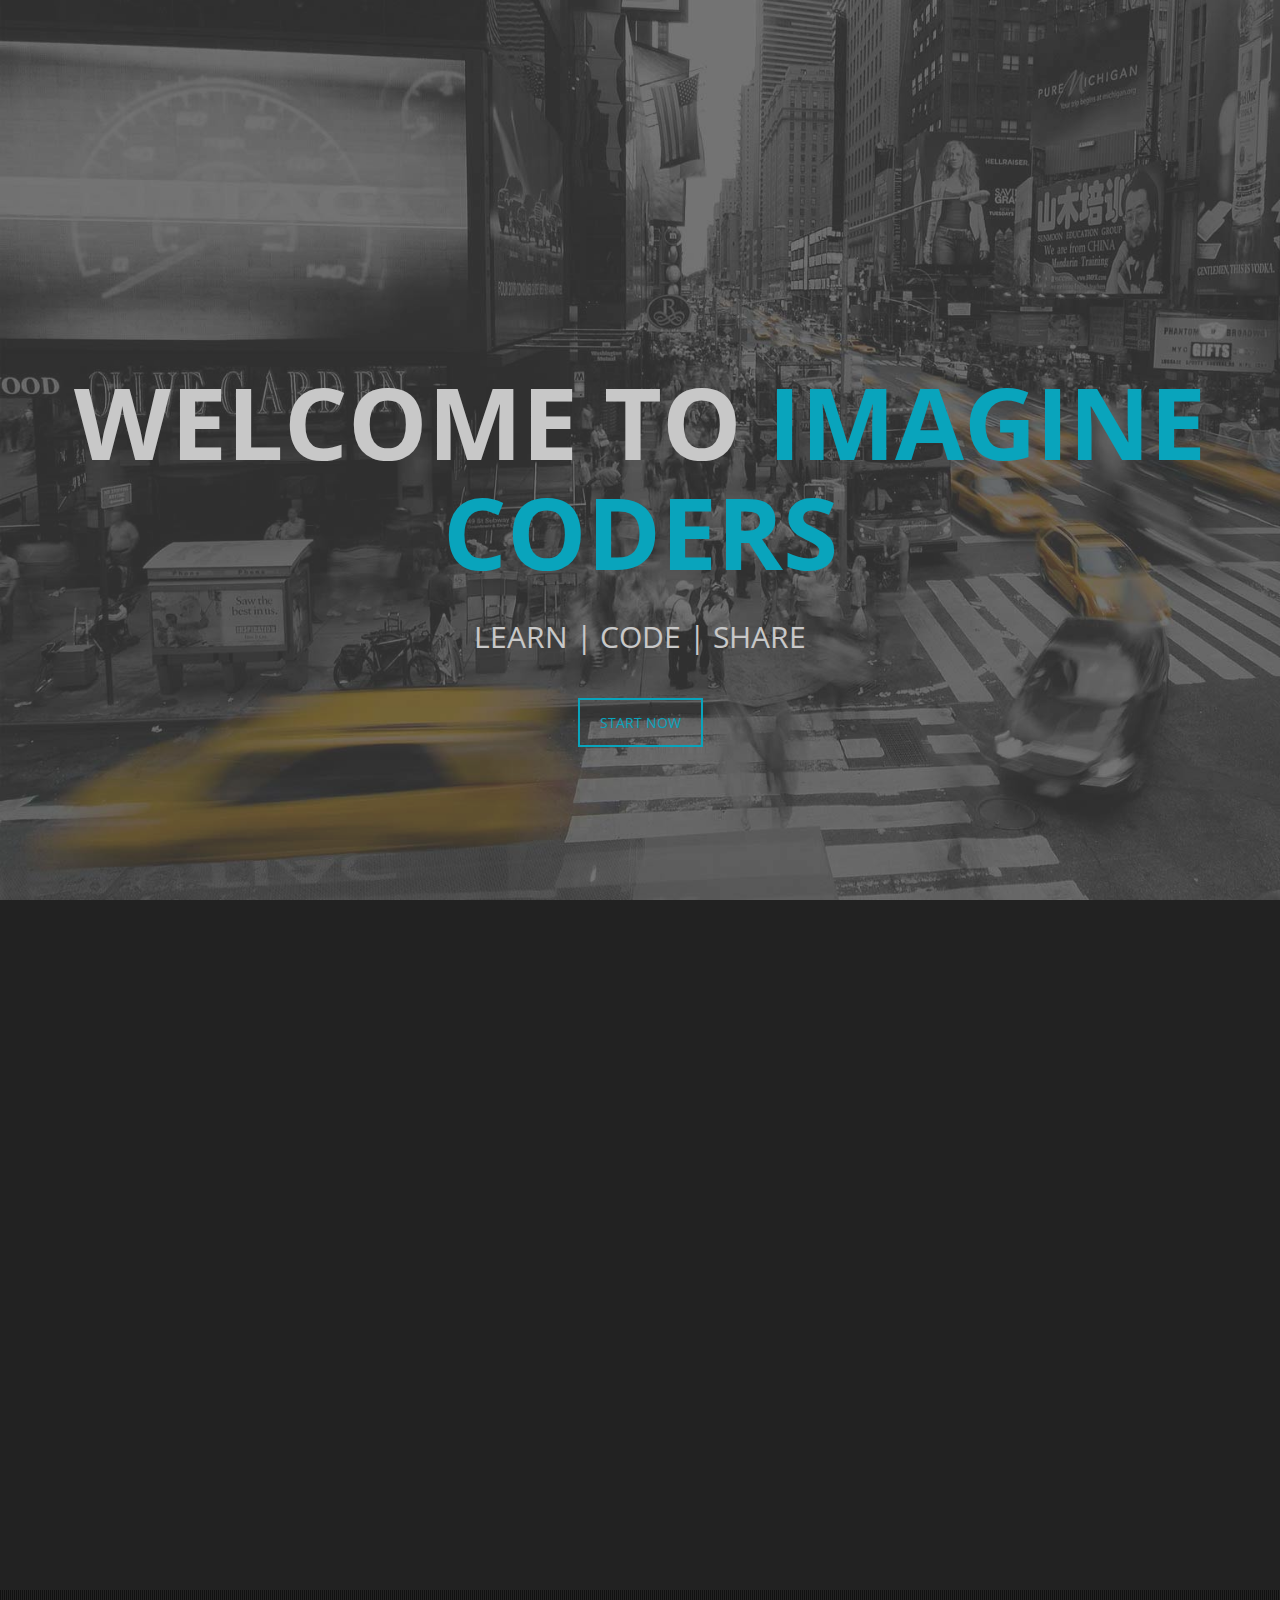
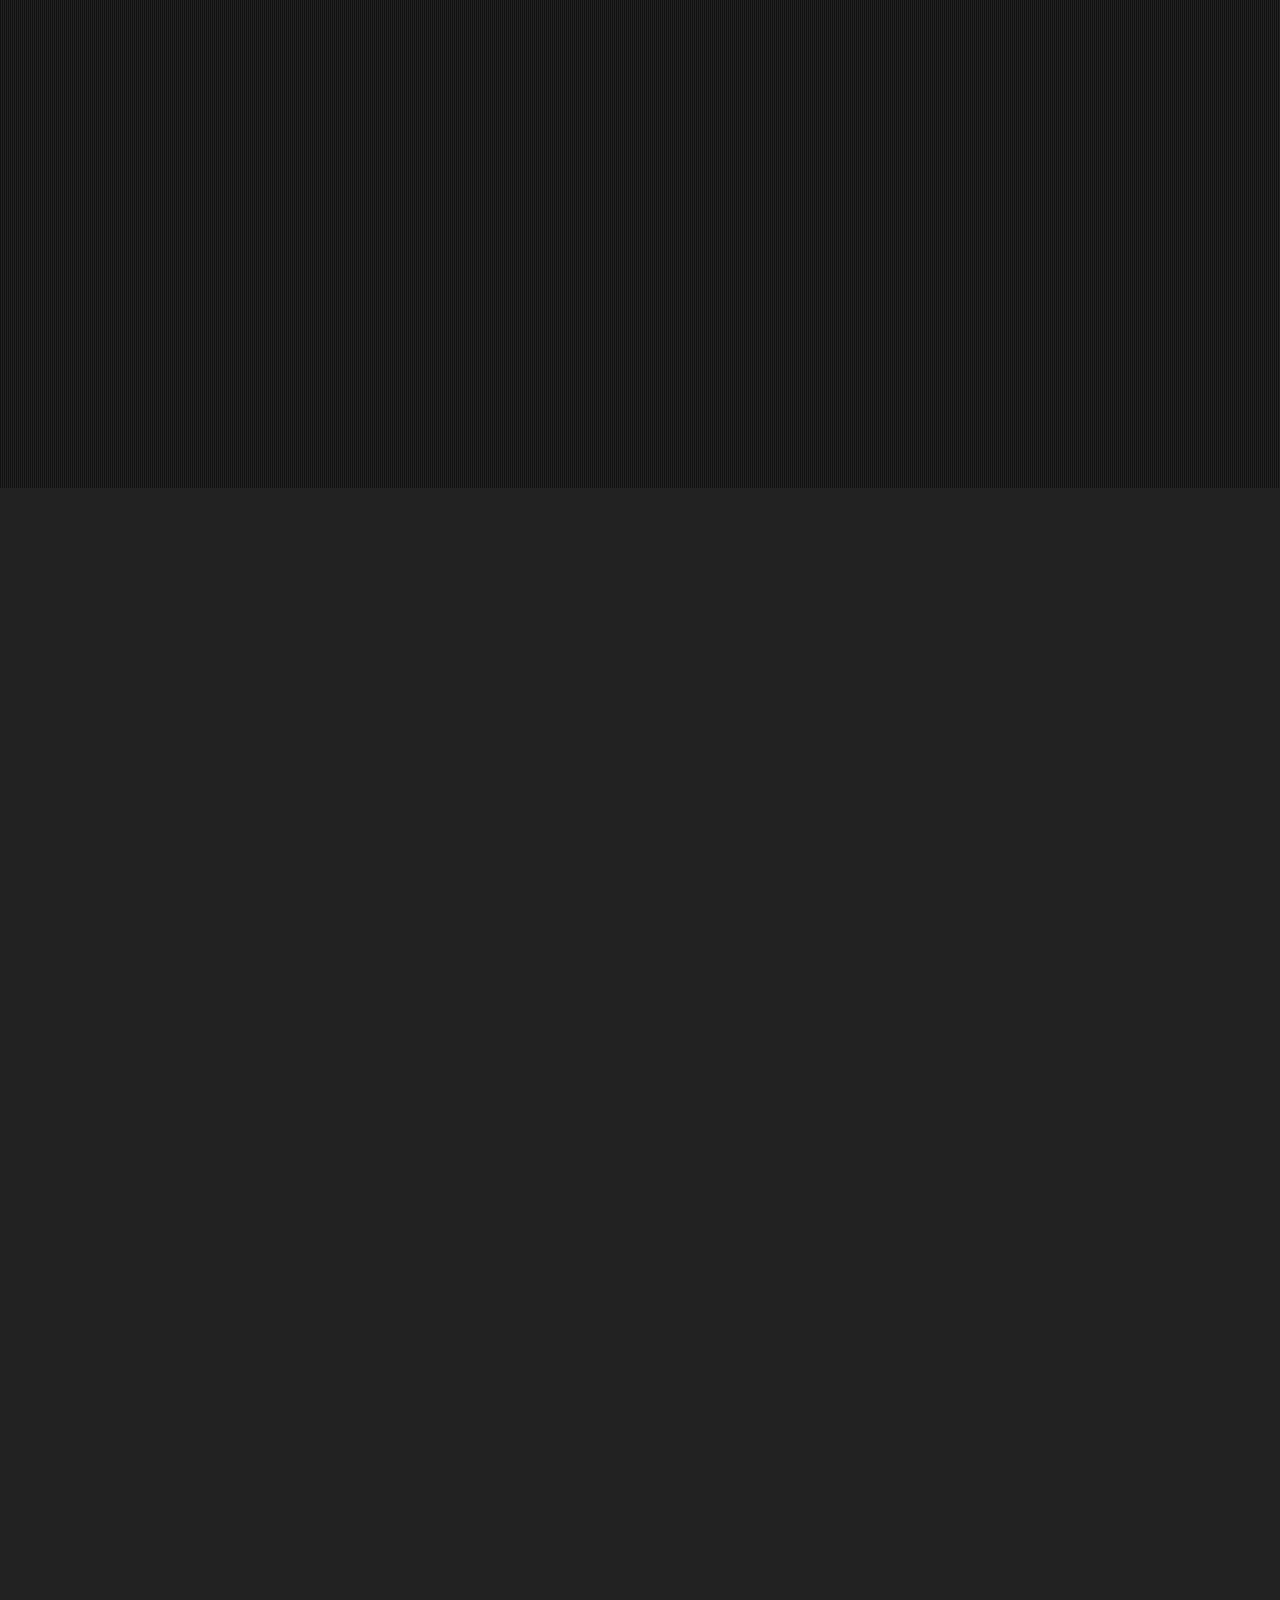
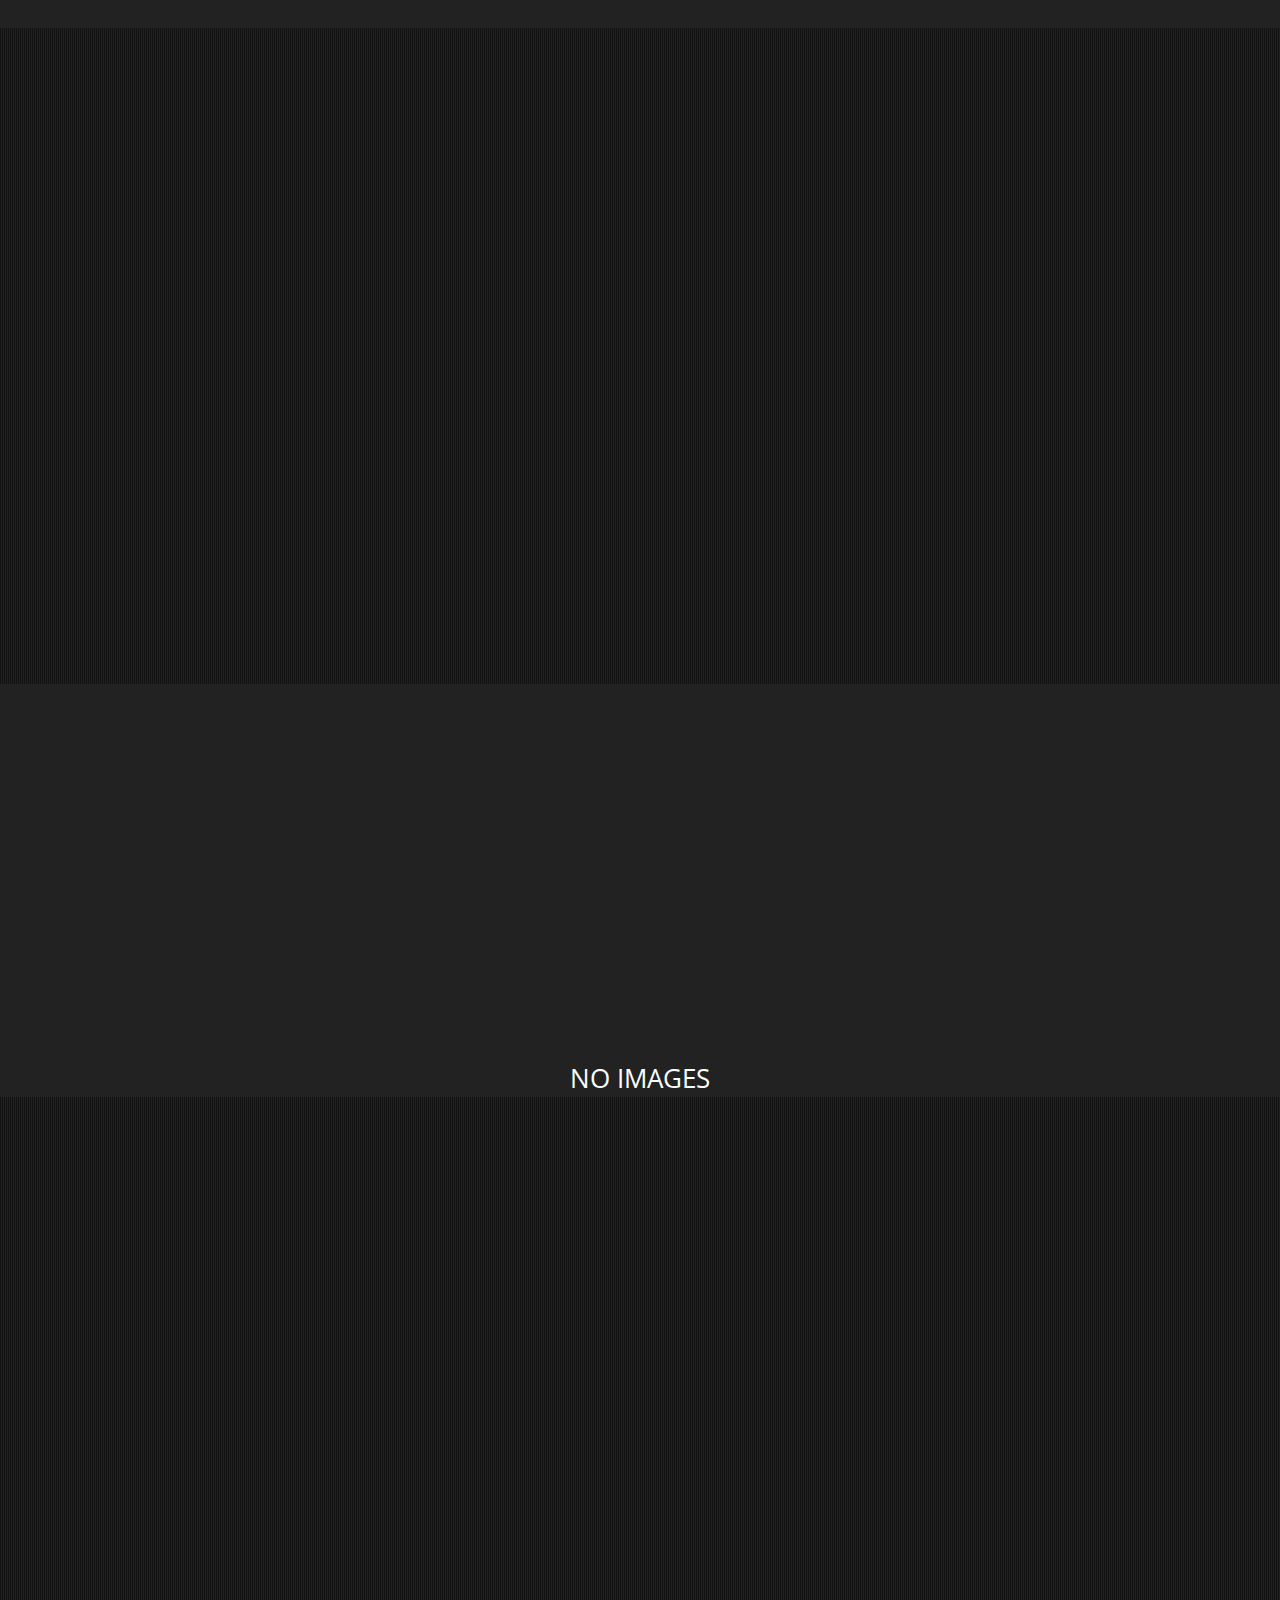
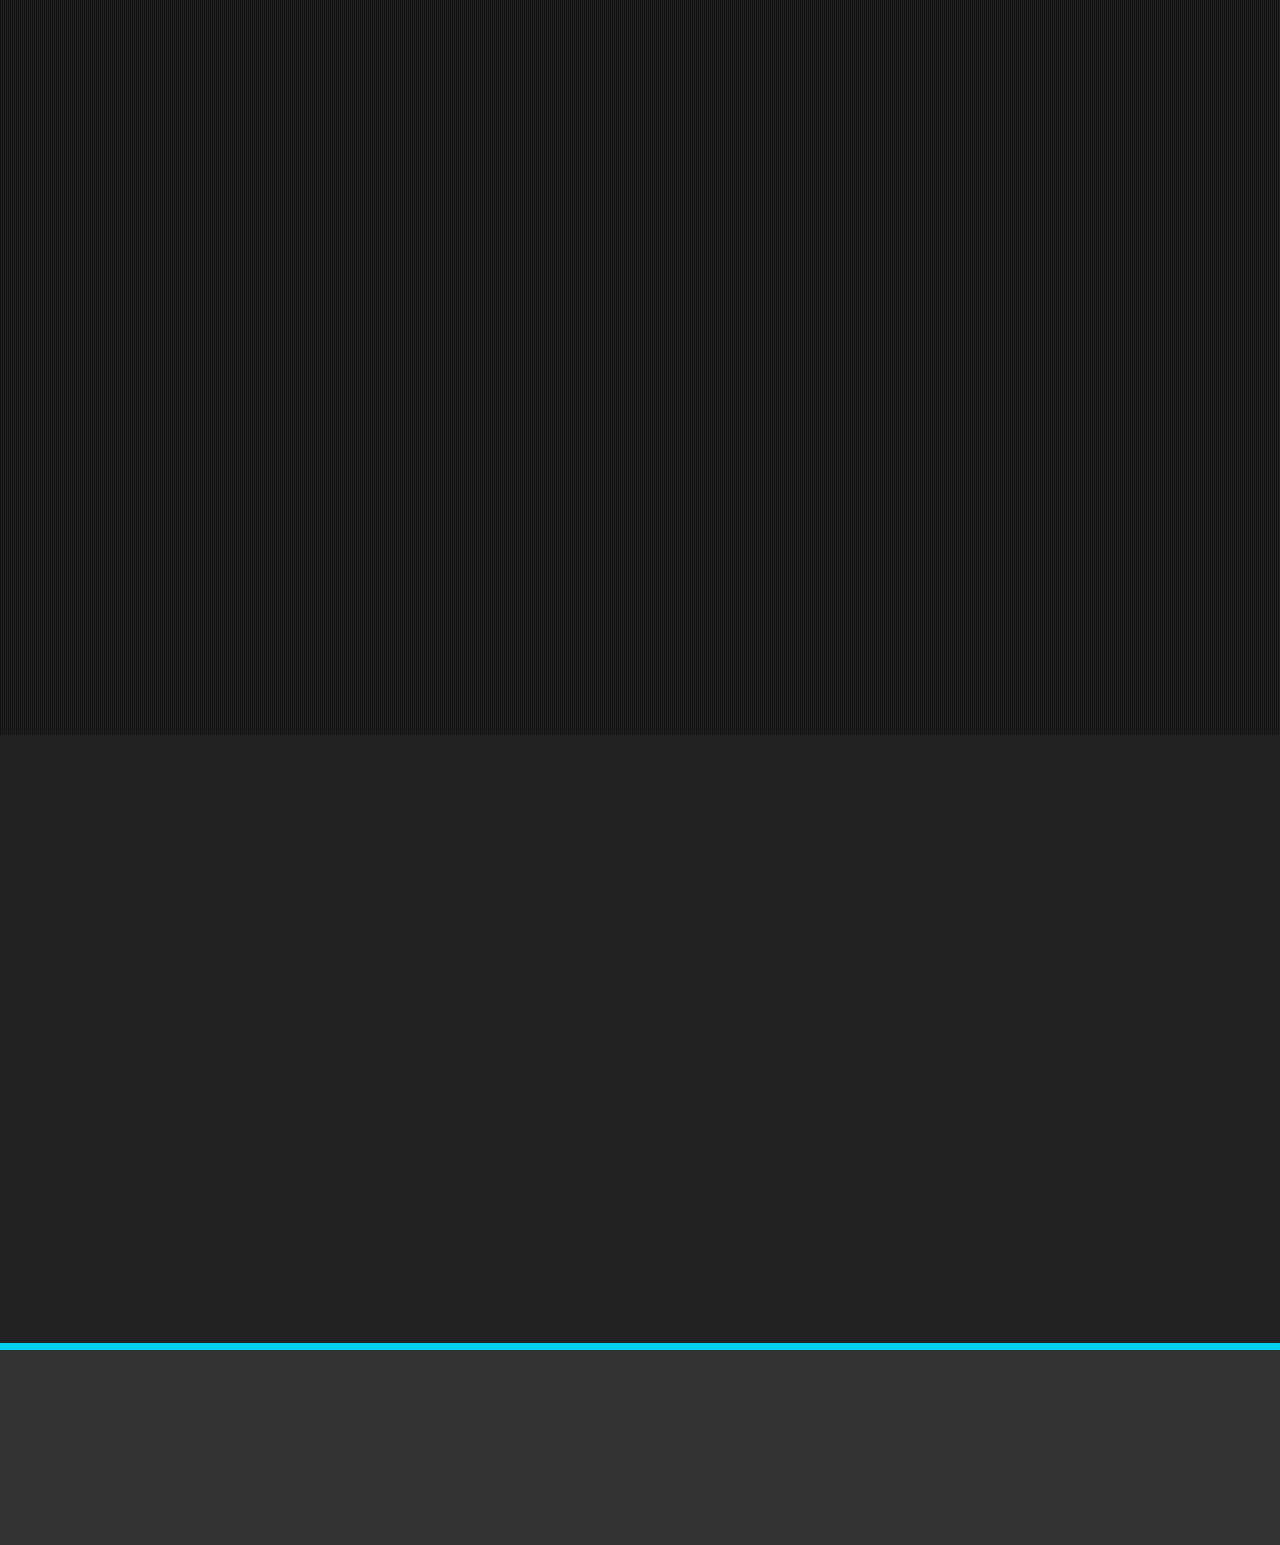
==== commit 0b4f7c40: "name changed" ====
--- a/index.html
+++ b/index.html
@@ -405,7 +405,7 @@
 										</div>
 									</div>
 									<div class="team-member-meta">
-										<h4 class="team-member-name"><span class="main-color">S</span>wathi </h4>
+										<h4 class="team-member-name"><span class="main-color">S</span>waathi </h4>
 										<div class="team-member-role">IoT Developer</div>
 									</div>
 								</div>
